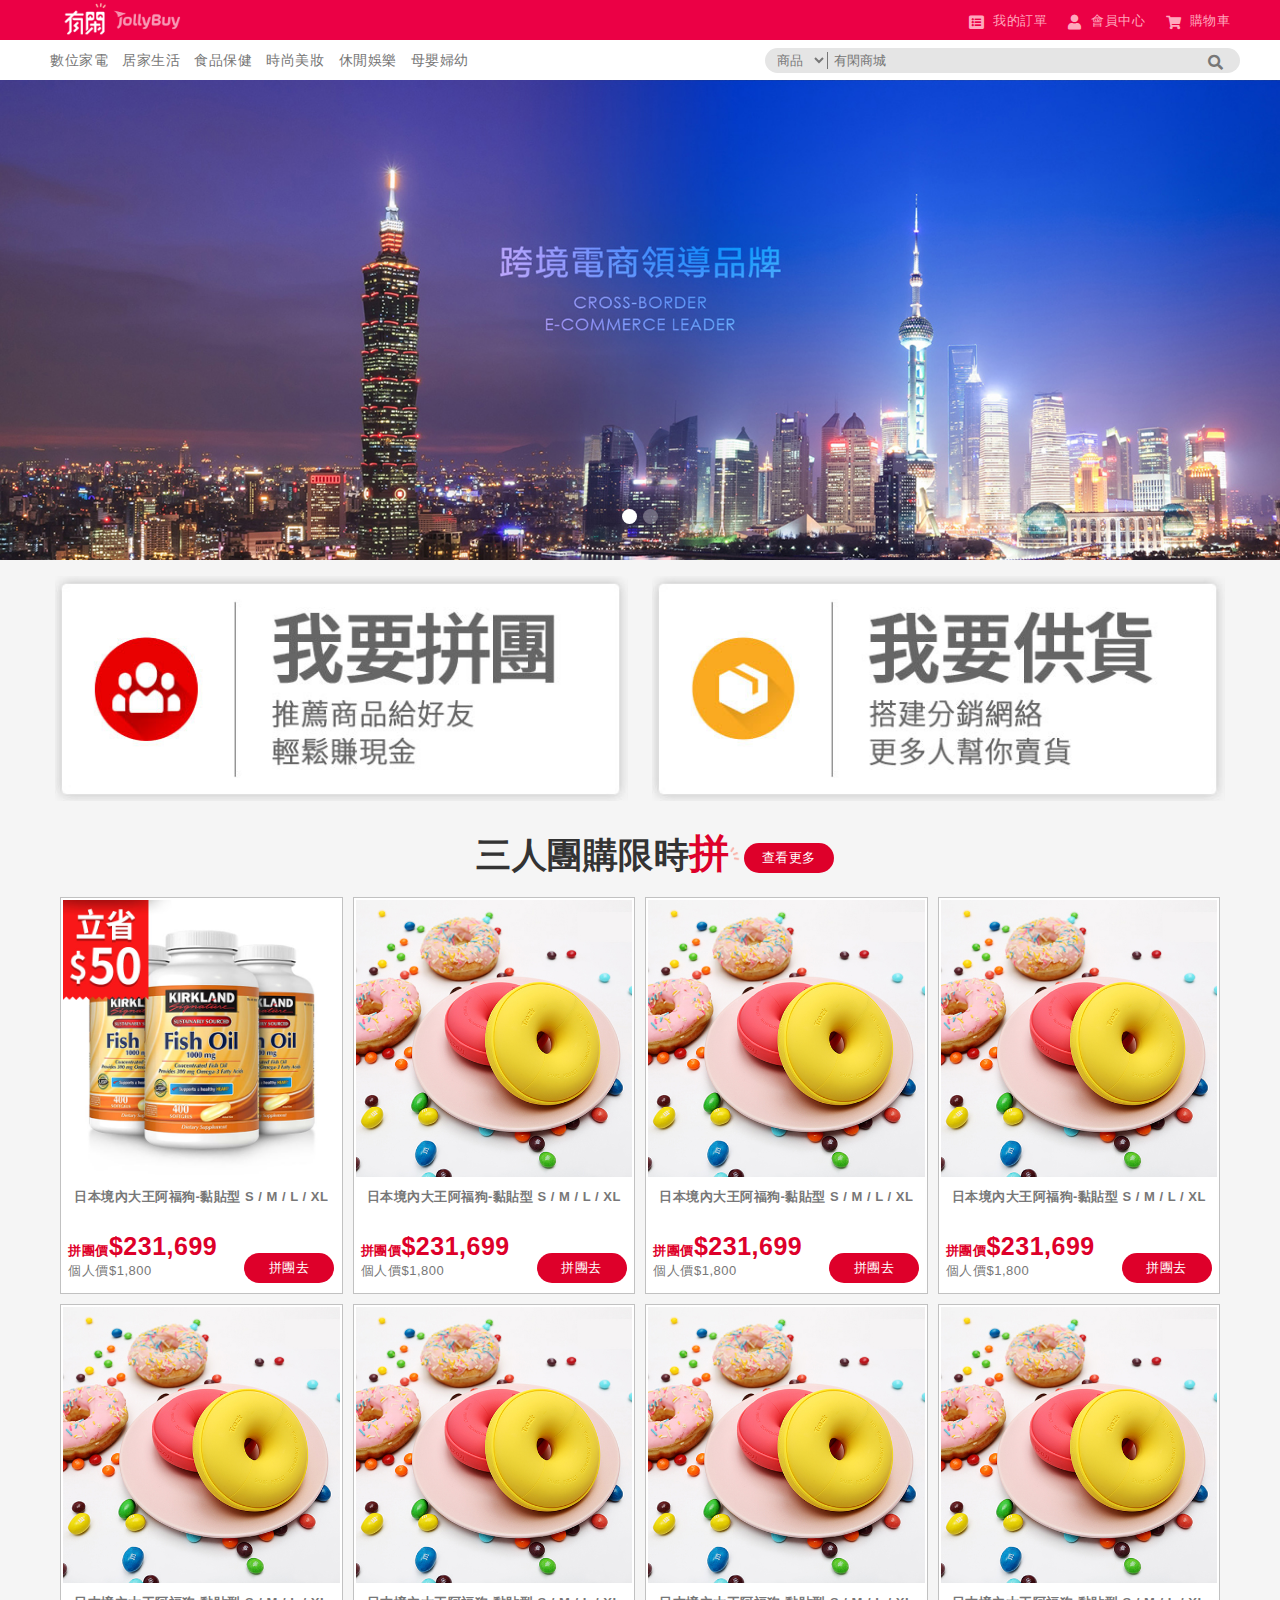
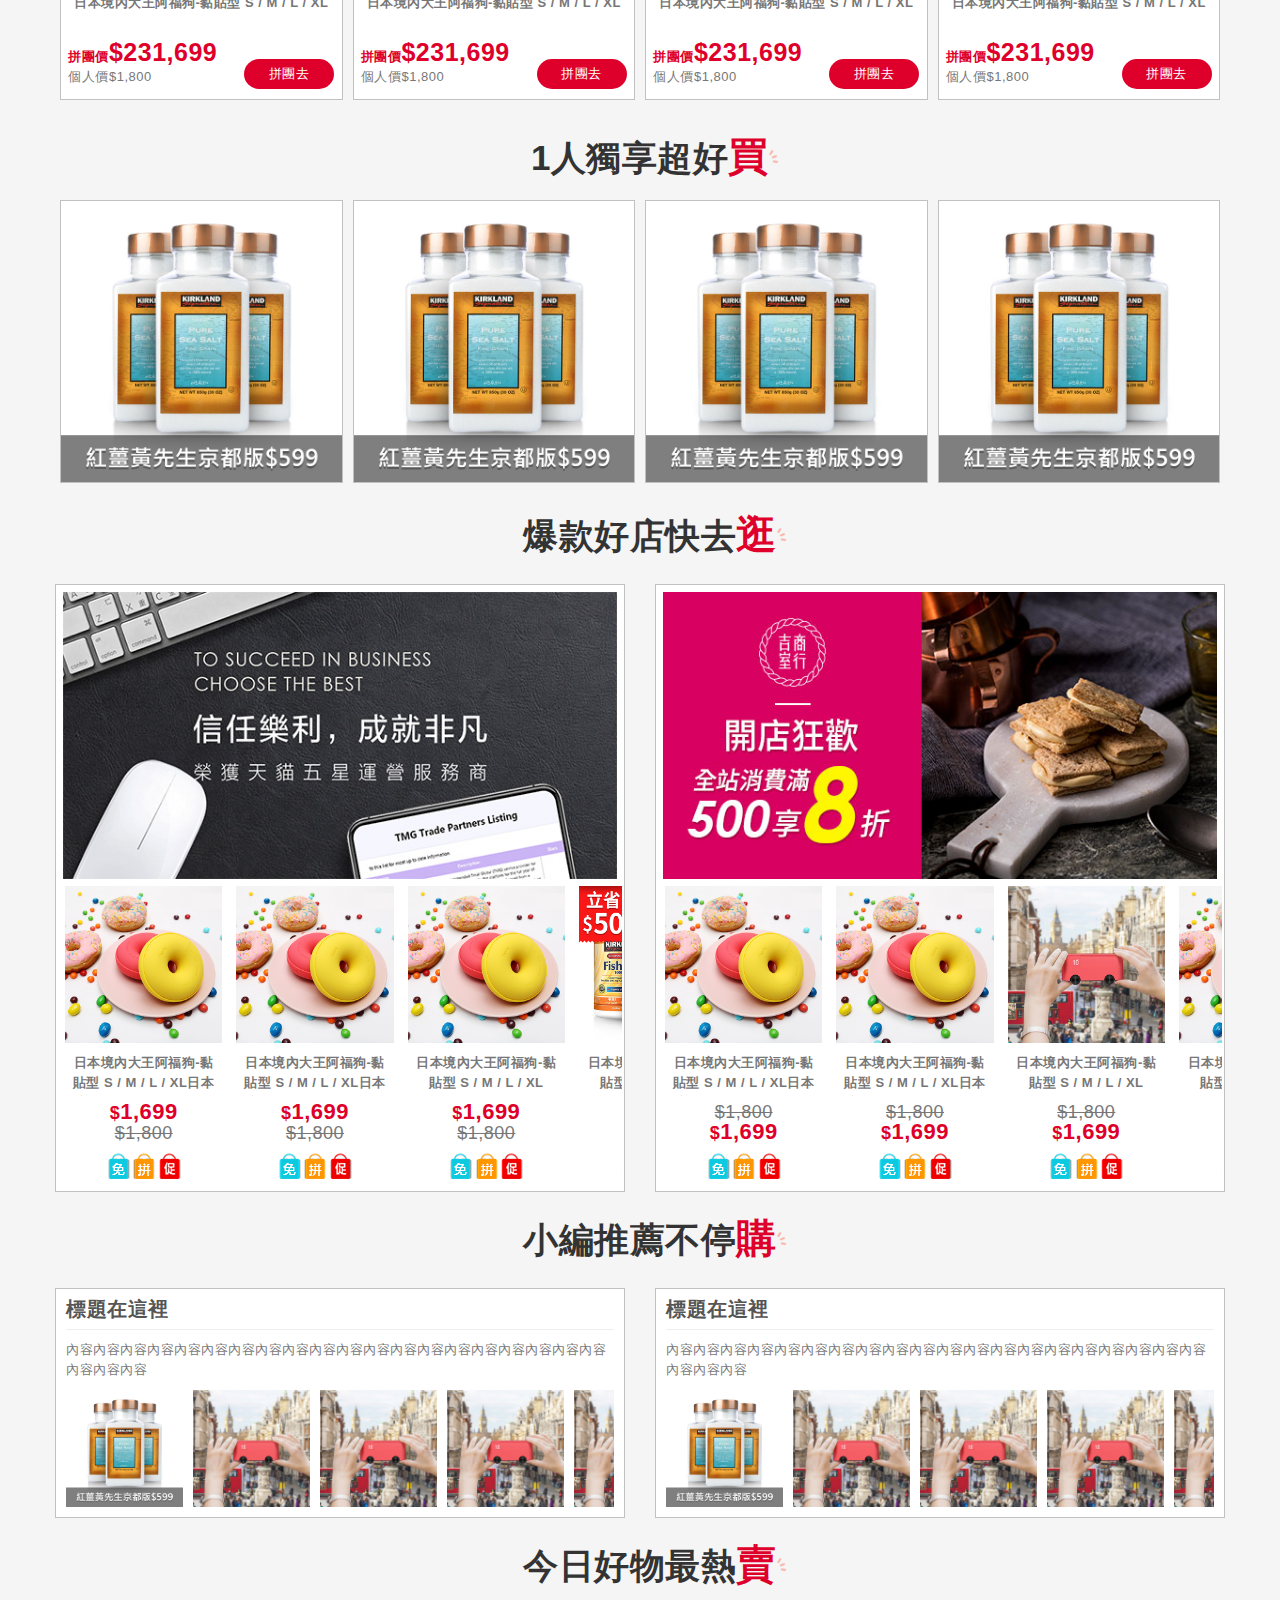
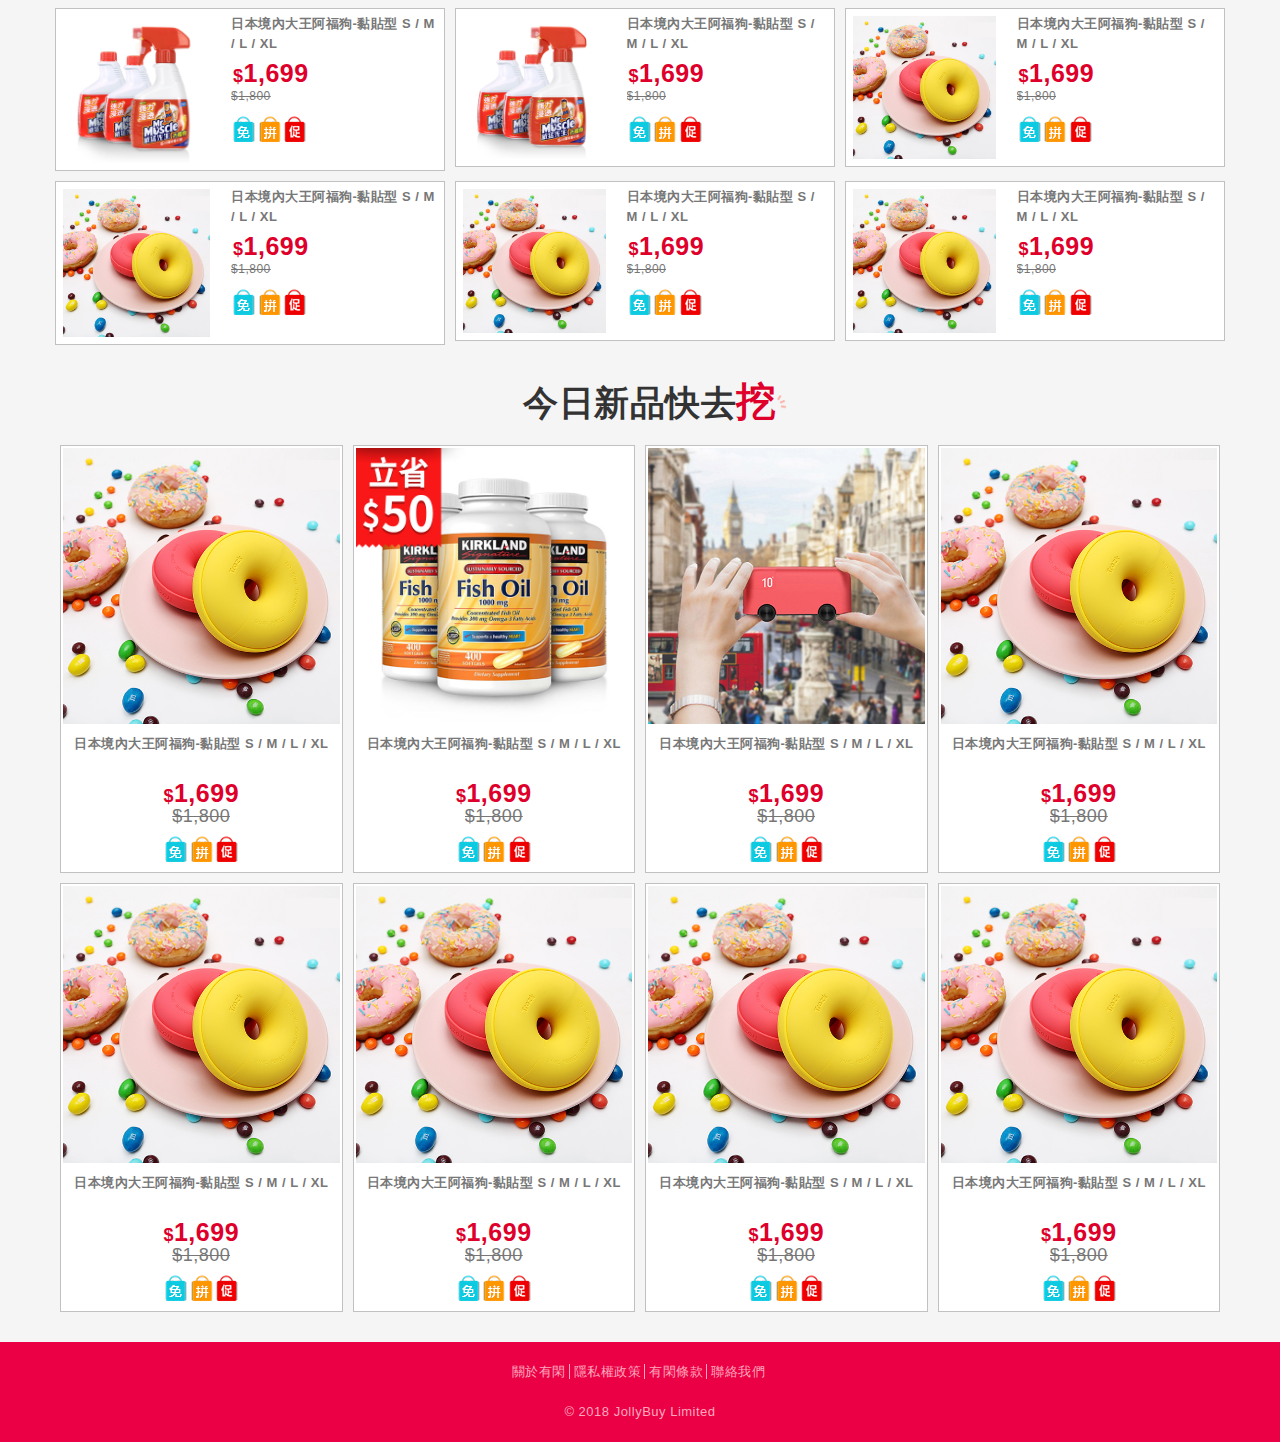
==== index.html @ 6c1c6d5a "#76698 有閑首頁_版頭改版 修改 nav及searchbar" ====
<!DOCTYPE html>
<html lang="en">
<head>
  <meta charset="UTF-8">
  <meta http-equiv="X-UA-Compatible" content="IE=edge, chrome=1">
  <meta name="viewport" content="width=device-width, initial-scale=1, user-scalable=0">
  <title>有閑</title>
  <link href="beango/css/bootstrap.min.css" rel="stylesheet" type="text/css">
  <link href="beango/css/owl.carousel.min.css" rel="stylesheet" type="text/css">
  <link href="beango/css/font-awesome.min.css" rel="stylesheet" type="text/css">
  <link href="beango/css/jquery.mCustomScrollbar.min.css" rel="stylesheet" tyle="text/css">
  <link href="beango/css/animate.css" rel="stylesheet" tyle="text/css">
  <link href="beango/css/icon.css" rel="stylesheet" type="text/css">
  <link href="beango/css/leisure.css?v=1" rel="stylesheet" type="text/css">  
  <script type="text/javascript" src="beango/js/jquery-2.1.4.min.js"></script>
</head>
<body>
  <div id="wrapper">
    <header>
      <div class="row content-with">
        <div id="menu" class="col">
          <i class="icon-list icon-m" id="navbarSideButton"></i>
          </div>
        <div class="col logo">
          <a href="#"><img src="beango/images/logo-mb-JB.png?v=1" alt="有閑"></a>
        </div>
        <div id="search" class="col">
          <a href="#"><i class="icon-search icon-m" aria-hidden="true"></i></a>
        </div>
        <div id="menu-list" class="col">
          <ul>
            <li class="shop"><a href="https://dev-admin.jollybuy.com/Member/Order"><i class="icon-listalt icon-s"></i>我的訂單</a></li>
            <li class="member"><a href="https://dev-www.jollybuy.com/Member/IndexNew"><i class="icon-user icon-s"></i>會員中心</a></li>
            <li class="cart"><a href="javascript:void(0);"><i class="icon-shoppingcart icon-s"></i>購物車</a></li>
          </ul>
        </div>
      </div>
      <div class="overlay"></div>
    </header>
    <!-- pc nav -->
    <div class="nav">
      <div class="content-with">
        <nav>
          <div id="scrollmenu" class="content">
            <a href="index.html?nav=01" data-nav="01">數位家電</a>
            <a href="index.html?nav=02" data-nav="02">居家生活</a>
            <a href="index.html?nav=03" data-nav="03">食品保健</a>
            <a href="index.html?nav=04" data-nav="04">時尚美妝</a>
            <a href="index.html?nav=05" data-nav="05">休閒娛樂</a>
            <a href="index.html?nav=06" data-nav="06">母嬰婦幼</a>
          </div>
        </nav>
        <div id="searchbar" class="search-form">
          <form class="" name="search" action="" method="post">
            <div class="wrap">
              <select name="type">
                <option value="product">商品</option>
                <option value="shop">店家</option>
              </select>
              <input type="text" name="k" autocomplete="off" placeholder="有閑商城">
              <button type="submit" class="search-button">
                <i class="icon-search icon-s"></i>
              </button>
            </div>
          </form>
        </div>
      </div>
    </div>
    <!--end of pc nav -->
    <!-- 電視牆 -->
    <div class="main-slideshow">
      <!-- 聚焦模式 -->
      <div class="owl-carousel owl-theme nav-style1 owl-loaded owl-drag" data-height="400">
        <div class="slide-item item-background" data-background="beango/images/banner-1600x600.jpg">
          <a href="https://15fun.jollybuy.com/">
            <div class="slide-img">
              <img src="beango/images/banner-1600x600.jpg" alt="跨境電商領導品牌">
            </div>
          </a>
        </div>
        <div class="slide-item item-background" data-background="beango/images/banner-1600x600.jpg">
          <a href="https://15fun.jollybuy.com/">
            <div class="slide-img"><img src="beango/images/banner-1600x600.jpg" alt="跨境電商領導品牌"></div>
          </a>
        </div>
      </div>
      <!--/ 聚焦模式 -->
      <!-- 全景模式 -->
      <!-- <div class="owl-carousel owl-theme nav-style1 owl-loaded owl-drag" data-height="400">
        <div class="slide-item item-background">
          <a href="javascript:(0)">
            <div class="slide-img">
              <img src="beango/images/banner-1600x600.jpg" alt="">
            </div>
          </a>
        </div>
        <div class="slide-item item-background">
          <a href="javascript:(0)">
            <div class="slide-img">
              <img src="beango/images/banner-1600x600.jpg" alt="">
            </div>
          </a>
        </div>
      </div> -->
      <!--/ 全景模式 -->
    </div>
    <!-- end of 電視牆 -->
    <div class="main-container content-with">
      <!-- 導購banner -->
      <div class="index-banner">
        <a class="link" href="javascript:void(0);"><img class="img-fluid" src="beango/images/btn-index-group.jpg" alt="我要導購閒錢一直賺"></a>
        <a class="link" href="javascript:void(0);"><img class="img-fluid" src="beango/images/btn-index-supplier.jpg" alt="我要導購閒錢一直賺"></a>
      </div>
      <!--<div class="row">
        <div class="col-6 col-sm-6"><a href="javascript:void(0);"><img class="img-fluid" src="beango/images/img01.png" alt="我要導購閒錢一直賺"></a></div>
        <div class="col-6 col-sm-6"><a href="javascript:void(0);"><img class="img-fluid" src="beango/images/img01.png" alt="我要導購閒錢一直賺"></a></div>
      </div>-->
      <!-- end of 導購banner -->      
      <!-- 三人團購限時 --> 
      <div class="promo-section promo-shopping-guide">
        <div class="header">
          <div class="sub-title">
            <span>三人團購限時<span class="action-word">拼</span><span class="action-icon"></span></span>
          </div>
          <a class="btn-group-buy" href="javascript:void();">查看更多</a>
        </div>
        <div class="bodyer">
          <div class="product-defult grid">
            <div class="row pro-grid-style01">
              <div class="item col-sm-6 col-md-4 col-lg-3">
                <div class="cont">
                  <div class="photo">
                    <a href="https://herbuy.jollybuy.com/Goods/Detail/20171222155633248">
                      <img class="img-fluid" src="beango/images/pro04-600x600.jpg" alt="">
                    </a>
                  </div>
                  <div class="info">
                    <div class="desc"><a href="https://herbuy.jollybuy.com/Goods/Detail/20171222155633248">日本境內大王阿福狗-黏貼型 S / M / L / XL</a></div>
                    <div class="price-group">
                      <div class="sale-price"><span class="txt">拼團價</span><span>$231,699</span></div>
                      <div class="fixed-price"><span>個人價</span>$1,800</div>                    
                    </div>
                    <a class="btn-group-buy" href="javascript:void();">拼團去</a>
                  </div>
                </div>
              </div>
              <div class="item col-sm-6 col-md-4 col-lg-3">
                <div class="cont">
                  <div class="photo">
                    <a href="https://herbuy.jollybuy.com/Goods/Detail/20171222155633248">
                      <img class="img-fluid" src="beango/images/pro02.jpg" alt="">
                    </a>
                  </div>
                  <div class="info">
                    <div class="desc"><a href="https://herbuy.jollybuy.com/Goods/Detail/20171222155633248">日本境內大王阿福狗-黏貼型 S / M / L / XL</a></div>
                    <div class="price-group">
                        <div class="sale-price"><span class="txt">拼團價</span><span>$231,699</span></div>
                        <div class="fixed-price"><span>個人價</span>$1,800</div>                    
                      </div>
                    <a class="btn-group-buy" href="javascript:void();">拼團去</a>
                  </div>
                </div>
              </div>
              <div class="item col-sm-6 col-md-4 col-lg-3">
                <div class="cont">
                  <div class="photo">
                    <a href="https://herbuy.jollybuy.com/Goods/Detail/20171222155633248">
                      <img class="img-fluid" src="beango/images/pro02.jpg" alt="">
                    </a>
                  </div>
                  <div class="info">
                    <div class="desc"><a href="https://herbuy.jollybuy.com/Goods/Detail/20171222155633248">日本境內大王阿福狗-黏貼型 S / M / L / XL</a></div>
                    <div class="price-group">
                        <div class="sale-price"><span class="txt">拼團價</span><span>$231,699</span></div>
                        <div class="fixed-price"><span>個人價</span>$1,800</div>                    
                      </div>
                    <a class="btn-group-buy" href="javascript:void();">拼團去</a>
                  </div>
                </div>
              </div>
              <div class="item col-sm-6 col-md-4 col-lg-3">
                <div class="cont">
                  <div class="photo">
                    <a href="https://herbuy.jollybuy.com/Goods/Detail/20171222155633248">
                      <img class="img-fluid" src="beango/images/pro02.jpg" alt="">
                    </a>
                  </div>
                  <div class="info">
                    <div class="desc"><a href="https://herbuy.jollybuy.com/Goods/Detail/20171222155633248">日本境內大王阿福狗-黏貼型 S / M / L / XL</a></div>
                    <div class="price-group">
                        <div class="sale-price"><span class="txt">拼團價</span><span>$231,699</span></div>
                        <div class="fixed-price"><span>個人價</span>$1,800</div>                    
                      </div>
                    <a class="btn-group-buy" href="javascript:void();">拼團去</a>
                  </div>
                </div>
              </div>
              <div class="item col-sm-6 col-md-4 col-lg-3">
                <div class="cont">
                  <div class="photo">
                    <a href="https://herbuy.jollybuy.com/Goods/Detail/20171222155633248">
                      <img class="img-fluid" src="beango/images/pro02.jpg" alt="">
                    </a>
                  </div>
                  <div class="info">
                    <div class="desc"><a href="https://herbuy.jollybuy.com/Goods/Detail/20171222155633248">日本境內大王阿福狗-黏貼型 S / M / L / XL</a></div>
                    <div class="price-group">
                        <div class="sale-price"><span class="txt">拼團價</span><span>$231,699</span></div>
                        <div class="fixed-price"><span>個人價</span>$1,800</div>                    
                      </div>
                    <a class="btn-group-buy" href="javascript:void();">拼團去</a>
                  </div>
                </div>
              </div>
              <div class="item col-sm-6 col-md-4 col-lg-3">
                <div class="cont">
                  <div class="photo">
                    <a href="https://herbuy.jollybuy.com/Goods/Detail/20171222155633248">
                      <img class="img-fluid" src="beango/images/pro02.jpg" alt="">
                    </a>
                  </div>
                  <div class="info">
                    <div class="desc"><a href="https://herbuy.jollybuy.com/Goods/Detail/20171222155633248">日本境內大王阿福狗-黏貼型 S / M / L / XL</a></div>
                    <div class="price-group">
                        <div class="sale-price"><span class="txt">拼團價</span><span>$231,699</span></div>
                        <div class="fixed-price"><span>個人價</span>$1,800</div>                    
                      </div>
                    <a class="btn-group-buy" href="javascript:void();">拼團去</a>
                  </div>
                </div>
              </div>
              <div class="item col-sm-6 col-md-4 col-lg-3">
                <div class="cont">
                  <div class="photo">
                    <a href="https://herbuy.jollybuy.com/Goods/Detail/20171222155633248">
                      <img class="img-fluid" src="beango/images/pro02.jpg" alt="">
                    </a>
                  </div>
                  <div class="info">
                    <div class="desc"><a href="https://herbuy.jollybuy.com/Goods/Detail/20171222155633248">日本境內大王阿福狗-黏貼型 S / M / L / XL</a></div>
                    <div class="price-group">
                        <div class="sale-price"><span class="txt">拼團價</span><span>$231,699</span></div>
                        <div class="fixed-price"><span>個人價</span>$1,800</div>                    
                      </div>
                    <a class="btn-group-buy" href="javascript:void();">拼團去</a>
                  </div>
                </div>
              </div>
              <div class="item col-sm-6 col-md-4 col-lg-3">
                <div class="cont">
                  <div class="photo">
                    <a href="https://herbuy.jollybuy.com/Goods/Detail/20171222155633248">
                      <img class="img-fluid" src="beango/images/pro02.jpg" alt="">
                    </a>
                  </div>
                  <div class="info">
                    <div class="desc"><a href="https://herbuy.jollybuy.com/Goods/Detail/20171222155633248">日本境內大王阿福狗-黏貼型 S / M / L / XL</a></div>
                    <div class="price-group">
                        <div class="sale-price"><span class="txt">拼團價</span><span>$231,699</span></div>
                        <div class="fixed-price"><span>個人價</span>$1,800</div>                    
                      </div>
                    <a class="btn-group-buy" href="javascript:void();">拼團去</a>
                  </div>
                </div>
              </div>
            </div>
          </div>
        </div>
      </div>
      <!-- end of 三人團購限時 -->
      <!-- 1人獨享超好 -->
      <div class="promo-limited-time promo-section">
        <div class="header">
          <div class="sub-title">
            <span>1人獨享超好<span class="action-word">買</span><span class="action-icon"></span></span>
          </div>
          <!--<div id="countdown" class="timer" data-distance="5000000"></div>-->
        </div>
        <div class="bodyer">
          <div class="row">
            <div class="item col-6 col-md-3 col-lg-3">
              <div class="cont">
                <a href="javascript:void(0);"><img src="beango/images/pro06-600x600.jpg" alt="信任樂利成就非凡"></a>
              </div>
            </div>
            <div class="item col-6 col-md-3 col-lg-3">
              <div class="cont">
                <a href="javascript:void(0);"><img src="beango/images/pro06-600x600.jpg" alt="信任樂利成就非凡"></a>
              </div>
            </div>
            <div class="item col-6 col-md-3 col-lg-3">
              <div class="cont">
                <a href="javascript:void(0);"><img src="beango/images/pro06-600x600.jpg" alt="信任樂利成就非凡"></a>
              </div>
            </div>
            <div class="item col-6 col-md-3 col-lg-3">
              <div class="cont">
                <a href="javascript:void(0);"><img src="beango/images/pro06-600x600.jpg" alt="信任樂利成就非凡"></a>
              </div>
            </div>
          </div>
        </div>
      </div>
      <!-- end of 1人獨享超好 -->      
      <!-- 爆款好店快去逛 -->
      <div class="promo-good-shop row">
        <div class="header">
          <div class="sub-title">
            <span class="">爆款好店快去<span class="action-word">逛</span><span class="action-icon"></span></span>
          </div>
        </div>
        <div class="promo-section col-lg-6 section1">
          <div class="bodyer">
            <img class="ad img-fluid" src="beango/images/banner01.jpg" alt="">
            <div class="owl-carousel owl-theme slider-item5 product-defult grid">
              <div class="item">
                  <div class="cont">
                    <div class="photo">
                      <a href="https://herbuy.jollybuy.com/Goods/Detail/20171222155633248">
                        <img class="img-fluid" src="beango/images/pro02.jpg" alt="">
                      </a>
                    </div>
                    <div class="info">
                      <div class="desc"><a href="https://herbuy.jollybuy.com/Goods/Detail/20171222155633248">日本境內大王阿福狗-黏貼型 S / M / L / XL日本境內大王阿福狗-黏貼型 S / M / L / XL</a></div>
                      <div class="price-group">                      
                        <div class="sale-price">$<span>1,699</span></div>
                        <div class="fixed-price">$1,800</div>
                      </div>
                      <div class="promo-icon">
                        <img src="beango/images/icon/promo/icon-product-express.png" alt="">
                        <img src="beango/images/icon/promo/icon-product-group.png" alt="">
                        <img src="beango/images/icon/promo/icon-product-promotions.png" alt="">
                      </div>
                    </div>
                  </div>
              </div>
              <div class="item">
                <div class="cont">
                  <div class="photo">
                    <a href="https://herbuy.jollybuy.com/Goods/Detail/20171222155633248">
                      <img class="img-fluid" src="beango/images/pro02.jpg" alt="">
                    </a>
                  </div>
                  <div class="info">
                    <div class="desc"><a href="https://herbuy.jollybuy.com/Goods/Detail/20171222155633248">日本境內大王阿福狗-黏貼型 S / M / L / XL日本境內大王阿福狗-黏貼型 S / M / L / XL</a></div>
                    <div class="price-group">                      
                      <div class="sale-price">$<span>1,699</span></div>
                      <div class="fixed-price">$1,800</div>
                    </div>
                    <div class="promo-icon">
                      <img src="beango/images/icon/promo/icon-product-express.png" alt="">
                      <img src="beango/images/icon/promo/icon-product-group.png" alt="">
                      <img src="beango/images/icon/promo/icon-product-promotions.png" alt="">
                    </div>
                  </div>
                </div>
              </div>
              <div class="item">
                <div class="cont">
                  <div class="photo">
                    <a href="https://herbuy.jollybuy.com/Goods/Detail/20171222155633248">
                      <img class="img-fluid" src="beango/images/pro02.jpg" alt="">
                    </a>
                  </div>
                  <div class="info">
                    <div class="desc"><a href="https://herbuy.jollybuy.com/Goods/Detail/20171222155633248">日本境內大王阿福狗-黏貼型 S / M / L / XL</a></div>
                    <div class="price-group">
                      <div class="sale-price">$<span>1,699</span></div>
                      <div class="fixed-price">$1,800</div>
                    </div>
                    <div class="promo-icon">
                      <img src="beango/images/icon/promo/icon-product-express.png" alt="">
                      <img src="beango/images/icon/promo/icon-product-group.png" alt="">
                      <img src="beango/images/icon/promo/icon-product-promotions.png" alt="">
                    </div>
                  </div>
                </div>
              </div>
              <div class="item">
                <div class="cont">
                  <div class="photo">
                    <a href="https://herbuy.jollybuy.com/Goods/Detail/20171222155633248">
                      <img class="img-fluid" src="beango/images/pro04-600x600.jpg" alt="">
                    </a>
                  </div>
                  <div class="info">
                    <div class="desc"><a href="https://herbuy.jollybuy.com/Goods/Detail/20171222155633248">日本境內大王阿福狗-黏貼型 S / M / L / XL</a></div>
                    <div class="price-group">
                      <div class="sale-price">$<span>1,699</span></div>
                      <div class="fixed-price">$1,800</div>
                    </div>
                    <div class="promo-icon">
                      <img src="beango/images/icon/promo/icon-product-express.png" alt="">
                      <img src="beango/images/icon/promo/icon-product-group.png" alt="">
                      <img src="beango/images/icon/promo/icon-product-promotions.png" alt="">
                    </div>
                  </div>
                </div>
              </div>
              <div class="item">
                <div class="cont">
                  <div class="photo">
                    <a href="https://herbuy.jollybuy.com/Goods/Detail/20171222155633248">
                      <img class="img-fluid" src="beango/images/pro04-600x600.jpg" alt="">
                    </a>
                  </div>
                  <div class="info">
                    <div class="desc"><a href="https://herbuy.jollybuy.com/Goods/Detail/20171222155633248">日本境內大王阿福狗-黏貼型 S / M / L / XL</a></div>
                    <div class="price-group">
                      <div class="sale-price">$<span>1,699</span></div>
                      <div class="fixed-price">$1,800</div>
                    </div>
                    <div class="promo-icon">
                      <img src="beango/images/icon/promo/icon-product-express.png" alt="">
                      <img src="beango/images/icon/promo/icon-product-group.png" alt="">
                      <img src="beango/images/icon/promo/icon-product-promotions.png" alt="">
                    </div>
                  </div>
                </div>
              </div>
              <div class="item see-more">
                <div class="arrow">
                  <a href="#"><span>查看更多</span>SEE MORE</a>
                </div>                
              </div>
            </div>
          </div>
        </div>
        <div class="promo-section col-lg-6 section2">
          <div class="bodyer">
            <img class="ad img-fluid" src="beango/images/banner-589x297-01.jpg" alt="">
            <div class="owl-carousel owl-theme slider-item5 product-defult grid">
              <div class="item">
                <div class="cont">
                  <div class="photo">
                    <a href="https://herbuy.jollybuy.com/Goods/Detail/20171222155633248">
                      <img class="img-fluid" src="beango/images/pro02.jpg" alt="">
                    </a>
                  </div>
                  <div class="info">
                    <div class="desc"><a href="https://herbuy.jollybuy.com/Goods/Detail/20171222155633248">日本境內大王阿福狗-黏貼型 S / M / L / XL日本境內大王阿福狗-黏貼型 S / M / L / XL</a></div>
                    <div class="price-group">
                      <div class="fixed-price">$1,800</div>
                      <div class="sale-price">$<span>1,699</span></div>
                    </div>
                    <div class="promo-icon">
                      <img src="beango/images/icon/promo/icon-product-express.png" alt="">
                      <img src="beango/images/icon/promo/icon-product-group.png" alt="">
                      <img src="beango/images/icon/promo/icon-product-promotions.png" alt="">
                    </div>
                  </div>
                </div>
              </div>
              <div class="item">
                <div class="cont">
                  <div class="photo">
                    <a href="https://herbuy.jollybuy.com/Goods/Detail/20171222155633248">
                      <img class="img-fluid" src="beango/images/pro02.jpg" alt="">
                    </a>
                  </div>
                  <div class="info">
                    <div class="desc"><a href="https://herbuy.jollybuy.com/Goods/Detail/20171222155633248">日本境內大王阿福狗-黏貼型 S / M / L / XL日本境內大王阿福狗-黏貼型 S / M / L / XL</a></div>
                    <div class="price-group">
                      <div class="fixed-price">$1,800</div>
                      <div class="sale-price">$<span>1,699</span></div>
                    </div>
                    <div class="promo-icon">
                      <img src="beango/images/icon/promo/icon-product-express.png" alt="">
                      <img src="beango/images/icon/promo/icon-product-group.png" alt="">
                      <img src="beango/images/icon/promo/icon-product-promotions.png" alt="">
                    </div>
                  </div>
                </div>
              </div>
              <div class="item">
                <div class="cont">
                  <div class="photo">
                    <a href="https://herbuy.jollybuy.com/Goods/Detail/20171222155633248">
                      <img class="img-fluid" src="beango/images/pro03.jpg" alt="">
                    </a>
                  </div>
                  <div class="info">
                    <div class="desc"><a href="https://herbuy.jollybuy.com/Goods/Detail/20171222155633248">日本境內大王阿福狗-黏貼型 S / M / L / XL</a></div>
                    <div class="price-group">
                      <div class="fixed-price">$1,800</div>
                      <div class="sale-price">$<span>1,699</span></div>
                    </div>
                    <div class="promo-icon">
                      <img src="beango/images/icon/promo/icon-product-express.png" alt="">
                      <img src="beango/images/icon/promo/icon-product-group.png" alt="">
                      <img src="beango/images/icon/promo/icon-product-promotions.png" alt="">
                    </div>
                  </div>
                </div>
              </div>
              <div class="item">
                <div class="cont">
                  <div class="photo">
                    <a href="https://herbuy.jollybuy.com/Goods/Detail/20171222155633248">
                      <img class="img-fluid" src="beango/images/pro02.jpg" alt="">
                    </a>
                  </div>
                  <div class="info">
                    <div class="desc"><a href="https://herbuy.jollybuy.com/Goods/Detail/20171222155633248">日本境內大王阿福狗-黏貼型 S / M / L / XL</a></div>
                    <div class="price-group">
                      <div class="fixed-price">$1,800</div>
                      <div class="sale-price">$<span>1,699</span></div>
                    </div>
                    <div class="promo-icon">
                      <img src="beango/images/icon/promo/icon-product-express.png" alt="">
                      <img src="beango/images/icon/promo/icon-product-group.png" alt="">
                      <img src="beango/images/icon/promo/icon-product-promotions.png" alt="">
                    </div>
                  </div>
                </div>
              </div>
              <div class="item">
                <div class="cont">
                  <div class="photo">
                    <a href="https://herbuy.jollybuy.com/Goods/Detail/20171222155633248">
                      <img class="img-fluid" src="beango/images/pro03.jpg" alt="">
                    </a>
                  </div>
                  <div class="info">
                    <div class="desc"><a href="https://herbuy.jollybuy.com/Goods/Detail/20171222155633248">日本境內大王阿福狗-黏貼型 S / M / L / XL</a></div>
                    <div class="price-group">
                      <div class="fixed-price">$1,800</div>
                      <div class="sale-price">$<span>1,699</span></div>
                    </div>
                    <div class="promo-icon">
                      <img src="beango/images/icon/promo/icon-product-express.png" alt="">
                      <img src="beango/images/icon/promo/icon-product-group.png" alt="">
                      <img src="beango/images/icon/promo/icon-product-promotions.png" alt="">
                    </div>
                  </div>
                </div>
              </div>
              <div class="item see-more">
                <div class="arrow">
                  <a href="#"><span>查看更多</span>SEE MORE</a>
                </div>                
              </div>
            </div>
          </div>
        </div>
      </div>
      <!-- end of 爆款好店快去逛 -->
      <!-- 小編推薦不停購 -->
      <div class="promo-recommend row">
        <div class="header">
          <div class="sub-title">
            <span>小編推薦不停<span class="action-word">購</span><span class="action-icon"></span></span>
          </div>
        </div>
        <div class="promo-section col-lg-6 section1">
          <div class="bodyer">
            <div class="headline">標題在這裡</div>
            <p>內容內容內容內容內容內容內容內容內容內容內容內容內容內容內容內容內容內容內容內容內容內容內容</p>
            <div class="owl-carousel owl-theme slider-item4">
              <div class="item"><a href="javascript:void(0);"><img src="beango/images/pro06-600x600.jpg" alt=""></a></div>
              <div class="item"><a href="javascript:void(0);"><img src="beango/images/pro03.jpg" alt=""></a></div>
              <div class="item"><a href="javascript:void(0);"><img src="beango/images/pro03.jpg" alt=""></a></div>
              <div class="item"><a href="javascript:void(0);"><img src="beango/images/pro03.jpg" alt=""></a></div>
              <div class="item"><a href="javascript:void(0);"><img src="beango/images/pro03.jpg" alt=""></a></div>
              <div class="item"><a href="javascript:void(0);"><img src="beango/images/pro05-600x600.jpg" alt=""></a></div>
            </div>
          </div>
        </div>
        <div class="promo-section col-lg-6 section2">
          <div class="bodyer">
            <div class="headline">標題在這裡</div>
            <p>內容內容內容內容內容內容內容內容內容內容內容內容內容內容內容內容內容內容內容內容內容內容內容</p>
            <div class="owl-carousel owl-theme slider-item4">
              <div class="item"><a href="javascript:void(0);"><img src="beango/images/pro06-600x600.jpg" alt=""></a></div>
              <div class="item"><a href="javascript:void(0);"><img src="beango/images/pro03.jpg" alt=""></a></div>
              <div class="item"><a href="javascript:void(0);"><img src="beango/images/pro03.jpg" alt=""></a></div>
              <div class="item"><a href="javascript:void(0);"><img src="beango/images/pro03.jpg" alt=""></a></div>
              <div class="item"><a href="javascript:void(0);"><img src="beango/images/pro03.jpg" alt=""></a></div>
              <div class="item"><a href="javascript:void(0);"><img src="beango/images/pro05-600x600.jpg" alt=""></a></div>
            </div>
          </div>
        </div>
      </div>
      <!-- end of 小編推薦不停購 -->
      <!-- 今日好物最熱賣 -->
      <div class="promo-hot promo-section">
        <div class="header">
          <div class="sub-title">
            <span>今日好物最熱<span class="action-word">賣</span><span class="action-icon"></span></span>
          </div>
        </div>
        <div class="bodyer product-defult product-list">
          <div class="row">
            <div class="item col-sm-4 col-lg-4">
              <div class="cont">
                <div class="photo">
                  <a href="https://herbuy.jollybuy.com/Goods/Detail/20171222155633248">
                    <img class="img-fluid" src="beango/images/pro05-600x600.jpg" alt="">
                  </a>
                </div>
                <div class="info">
                  <div class="desc"><a href="https://herbuy.jollybuy.com/Goods/Detail/20171222155633248">日本境內大王阿福狗-黏貼型 S / M / L / XL</a></div>
                  <div class="price-group">                  
                    <div class="sale-price">$<span>1,699</span></div>
                    <div class="fixed-price">$1,800</div>
                  </div>
                  <div class="promo-icon">
                    <img src="beango/images/icon/promo/icon-product-express.png" alt="">
                    <img src="beango/images/icon/promo/icon-product-group.png" alt="">
                    <img src="beango/images/icon/promo/icon-product-promotions.png" alt="">
                  </div>
                </div>
              </div>
            </div>            
            <div class="item col-sm-4 col-lg-4">
              <div class="cont">
                <div class="photo">
                  <a href="https://herbuy.jollybuy.com/Goods/Detail/20171222155633248">
                    <img class="img-fluid" src="beango/images/pro05-600x600.jpg" alt="">
                  </a>
                </div>
                <div class="info">
                  <div class="desc"><a href="https://herbuy.jollybuy.com/Goods/Detail/20171222155633248">日本境內大王阿福狗-黏貼型 S / M / L / XL</a></div>
                  <div class="price-group">                  
                    <div class="sale-price">$<span>1,699</span></div>
                    <div class="fixed-price">$1,800</div>
                  </div>
                  <div class="promo-icon">
                    <img src="beango/images/icon/promo/icon-product-express.png" alt="">
                    <img src="beango/images/icon/promo/icon-product-group.png" alt="">
                    <img src="beango/images/icon/promo/icon-product-promotions.png" alt="">
                  </div>
                </div>
              </div>
            </div>
            <div class="item col-sm-4 col-lg-4">
              <div class="cont">
                <div class="photo">
                  <a href="https://herbuy.jollybuy.com/Goods/Detail/20171222155633248">
                    <img class="img-fluid" src="beango/images/pro02.jpg" alt="">
                  </a>
                </div>
                <div class="info">
                  <div class="desc"><a href="https://herbuy.jollybuy.com/Goods/Detail/20171222155633248">日本境內大王阿福狗-黏貼型 S / M / L / XL</a></div>
                  <div class="price-group">                  
                    <div class="sale-price">$<span>1,699</span></div>
                    <div class="fixed-price">$1,800</div>
                  </div>
                  <div class="promo-icon">
                    <img src="beango/images/icon/promo/icon-product-express.png" alt="">
                    <img src="beango/images/icon/promo/icon-product-group.png" alt="">
                    <img src="beango/images/icon/promo/icon-product-promotions.png" alt="">
                  </div>
                </div>
              </div>
            </div>
          </div>
          <div class="row">
            <div class="item col-sm-4 col-lg-4">
              <div class="cont">
                <div class="photo">
                  <a href="https://herbuy.jollybuy.com/Goods/Detail/20171222155633248">
                    <img class="img-fluid" src="beango/images/pro02.jpg" alt="">
                  </a>
                </div>
                <div class="info">
                  <div class="desc"><a href="https://herbuy.jollybuy.com/Goods/Detail/20171222155633248">日本境內大王阿福狗-黏貼型 S / M / L / XL</a></div>
                  <div class="price-group">                  
                    <div class="sale-price">$<span>1,699</span></div>
                    <div class="fixed-price">$1,800</div>
                  </div>
                  <div class="promo-icon">
                    <img src="beango/images/icon/promo/icon-product-express.png" alt="">
                    <img src="beango/images/icon/promo/icon-product-group.png" alt="">
                    <img src="beango/images/icon/promo/icon-product-promotions.png" alt="">
                  </div>
                </div>
              </div>
            </div>            
            <div class="item col-sm-4 col-lg-4">
              <div class="cont">
                <div class="photo">
                  <a href="https://herbuy.jollybuy.com/Goods/Detail/20171222155633248">
                    <img class="img-fluid" src="beango/images/pro02.jpg" alt="">
                  </a>
                </div>
                <div class="info">
                  <div class="desc"><a href="https://herbuy.jollybuy.com/Goods/Detail/20171222155633248">日本境內大王阿福狗-黏貼型 S / M / L / XL</a></div>
                  <div class="price-group">                  
                    <div class="sale-price">$<span>1,699</span></div>
                    <div class="fixed-price">$1,800</div>
                  </div>
                  <div class="promo-icon">
                    <img src="beango/images/icon/promo/icon-product-express.png" alt="">
                    <img src="beango/images/icon/promo/icon-product-group.png" alt="">
                    <img src="beango/images/icon/promo/icon-product-promotions.png" alt="">
                  </div>
                </div>
              </div>
            </div>
            <div class="item col-sm-4 col-lg-4">
              <div class="cont">
                <div class="photo">
                  <a href="https://herbuy.jollybuy.com/Goods/Detail/20171222155633248">
                    <img class="img-fluid" src="beango/images/pro02.jpg" alt="">
                  </a>
                </div>
                <div class="info">
                  <div class="desc"><a href="https://herbuy.jollybuy.com/Goods/Detail/20171222155633248">日本境內大王阿福狗-黏貼型 S / M / L / XL</a></div>
                  <div class="price-group">                  
                    <div class="sale-price">$<span>1,699</span></div>
                    <div class="fixed-price">$1,800</div>
                  </div>
                  <div class="promo-icon">
                    <img src="beango/images/icon/promo/icon-product-express.png" alt="">
                    <img src="beango/images/icon/promo/icon-product-group.png" alt="">
                    <img src="beango/images/icon/promo/icon-product-promotions.png" alt="">
                  </div>
                </div>
              </div>
            </div>
          </div>
        </div>
      </div>
      <!-- end of 今日好物最熱賣 -->
      <!-- 今日新品快去挖 -->
      <div class="promo-discover promo-section">
        <div class="header">
          <div class="sub-title">
            <span>今日新品快去<span class="action-word">挖</span><span class="action-icon"></span></span>
          </div>
        </div>
        <div class="bodyer">
          <div class="product-defult grid">
            <div class="row pro-grid-style01">
              <div class="item col-6 col-lg-3">
                <div class="cont">
                  <div class="photo">
                    <a href="https://herbuy.jollybuy.com/Goods/Detail/20171222155633248">
                      <img class="img-fluid" src="beango/images/pro02.jpg" alt="">
                    </a>
                  </div>
                  <div class="info">
                    <div class="desc"><a href="https://herbuy.jollybuy.com/Goods/Detail/20171222155633248">日本境內大王阿福狗-黏貼型 S / M / L / XL</a></div>
                    <div class="price-group">
                      <div class="sale-price">$<span>1,699</span></div>
                      <div class="fixed-price">$1,800</div>                      
                    </div>
                    <div class="promo-icon">
                      <img src="beango/images/icon/promo/icon-product-express.png" alt="">
                      <img src="beango/images/icon/promo/icon-product-group.png" alt="">
                      <img src="beango/images/icon/promo/icon-product-promotions.png" alt="">
                    </div>
                  </div>
                </div>
              </div>
              <div class="item col-6 col-lg-3">
                <div class="cont">
                  <div class="photo">
                    <a href="https://herbuy.jollybuy.com/Goods/Detail/20171222155633248">
                      <img class="img-fluid" src="beango/images/pro04-600x600.jpg" alt="">
                    </a>
                  </div>
                  <div class="info">
                    <div class="desc"><a href="https://herbuy.jollybuy.com/Goods/Detail/20171222155633248">日本境內大王阿福狗-黏貼型 S / M / L / XL</a></div>
                    <div class="price-group">
                      <div class="sale-price">$<span>1,699</span></div>
                      <div class="fixed-price">$1,800</div>
                    </div>
                    <div class="promo-icon">
                      <img src="beango/images/icon/promo/icon-product-express.png" alt="">
                      <img src="beango/images/icon/promo/icon-product-group.png" alt="">
                      <img src="beango/images/icon/promo/icon-product-promotions.png" alt="">
                    </div>
                  </div>
                </div>
              </div>
              <div class="item col-6 col-lg-3">
                <div class="cont">
                  <div class="photo">
                    <a href="https://herbuy.jollybuy.com/Goods/Detail/20171222155633248">
                      <img class="img-fluid" src="beango/images/pro03.jpg" alt="">
                    </a>
                  </div>
                  <div class="info">
                    <div class="desc"><a href="https://herbuy.jollybuy.com/Goods/Detail/20171222155633248">日本境內大王阿福狗-黏貼型 S / M / L / XL</a></div>
                    <div class="price-group">
                      <div class="sale-price">$<span>1,699</span></div>
                      <div class="fixed-price">$1,800</div>
                    </div>
                    <div class="promo-icon">
                      <img src="beango/images/icon/promo/icon-product-express.png" alt="">
                      <img src="beango/images/icon/promo/icon-product-group.png" alt="">
                      <img src="beango/images/icon/promo/icon-product-promotions.png" alt="">
                    </div>
                  </div>
                </div>
              </div>
              <div class="item col-6 col-lg-3">
                <div class="cont">
                  <div class="photo">
                    <a href="https://herbuy.jollybuy.com/Goods/Detail/20171222155633248">
                      <img class="img-fluid" src="beango/images/pro02.jpg" alt="">
                    </a>
                  </div>
                  <div class="info">
                    <div class="desc"><a href="https://herbuy.jollybuy.com/Goods/Detail/20171222155633248">日本境內大王阿福狗-黏貼型 S / M / L / XL</a></div>
                    <div class="price-group">
                      <div class="sale-price">$<span>1,699</span></div>
                      <div class="fixed-price">$1,800</div>
                    </div>
                    <div class="promo-icon">
                      <img src="beango/images/icon/promo/icon-product-express.png" alt="">
                      <img src="beango/images/icon/promo/icon-product-group.png" alt="">
                      <img src="beango/images/icon/promo/icon-product-promotions.png" alt="">
                    </div>
                  </div>
                </div>
              </div>
              <div class="item col-6 col-lg-3">
                <div class="cont">
                  <div class="photo">
                    <a href="https://herbuy.jollybuy.com/Goods/Detail/20171222155633248">
                      <img class="img-fluid" src="beango/images/pro02.jpg" alt="">
                    </a>
                  </div>
                  <div class="info">
                    <div class="desc"><a href="https://herbuy.jollybuy.com/Goods/Detail/20171222155633248">日本境內大王阿福狗-黏貼型 S / M / L / XL</a></div>
                    <div class="price-group">
                      <div class="sale-price">$<span>1,699</span></div>
                      <div class="fixed-price">$1,800</div>
                    </div>
                    <div class="promo-icon">
                      <img src="beango/images/icon/promo/icon-product-express.png" alt="">
                      <img src="beango/images/icon/promo/icon-product-group.png" alt="">
                      <img src="beango/images/icon/promo/icon-product-promotions.png" alt="">
                    </div>
                  </div>
                </div>
              </div>
              <div class="item col-6 col-lg-3">
                <div class="cont">
                  <div class="photo">
                    <a href="https://herbuy.jollybuy.com/Goods/Detail/20171222155633248">
                      <img class="img-fluid" src="beango/images/pro02.jpg" alt="">
                    </a>
                  </div>
                  <div class="info">
                    <div class="desc"><a href="https://herbuy.jollybuy.com/Goods/Detail/20171222155633248">日本境內大王阿福狗-黏貼型 S / M / L / XL</a></div>
                    <div class="price-group">
                        <div class="sale-price">$<span>1,699</span></div>
                      <div class="fixed-price">$1,800</div>
                    </div>
                    <div class="promo-icon">
                      <img src="beango/images/icon/promo/icon-product-express.png" alt="">
                      <img src="beango/images/icon/promo/icon-product-group.png" alt="">
                      <img src="beango/images/icon/promo/icon-product-promotions.png" alt="">
                    </div>
                  </div>
                </div>
              </div>
              <div class="item col-6 col-lg-3">
                <div class="cont">
                  <div class="photo">
                    <a href="https://herbuy.jollybuy.com/Goods/Detail/20171222155633248">
                      <img class="img-fluid" src="beango/images/pro02.jpg" alt="">
                    </a>
                  </div>
                  <div class="info">
                    <div class="desc"><a href="https://herbuy.jollybuy.com/Goods/Detail/20171222155633248">日本境內大王阿福狗-黏貼型 S / M / L / XL</a></div>
                    <div class="price-group">
                      <div class="sale-price">$<span>1,699</span></div>
                      <div class="fixed-price">$1,800</div>
                    </div>
                    <div class="promo-icon">
                      <img src="beango/images/icon/promo/icon-product-express.png" alt="">
                      <img src="beango/images/icon/promo/icon-product-group.png" alt="">
                      <img src="beango/images/icon/promo/icon-product-promotions.png" alt="">
                    </div>
                  </div>
                </div>
              </div>
              <div class="item col-6 col-lg-3">
                <div class="cont">
                  <div class="photo">
                    <a href="https://herbuy.jollybuy.com/Goods/Detail/20171222155633248">
                      <img class="img-fluid" src="beango/images/pro02.jpg" alt="">
                    </a>
                  </div>
                  <div class="info">
                    <div class="desc"><a href="https://herbuy.jollybuy.com/Goods/Detail/20171222155633248">日本境內大王阿福狗-黏貼型 S / M / L / XL</a></div>
                    <div class="price-group">
                      <div class="sale-price">$<span>1,699</span></div>
                      <div class="fixed-price">$1,800</div>
                    </div>
                    <div class="promo-icon">
                      <img src="beango/images/icon/promo/icon-product-express.png" alt="">
                      <img src="beango/images/icon/promo/icon-product-group.png" alt="">
                      <img src="beango/images/icon/promo/icon-product-promotions.png" alt="">
                    </div>
                  </div>
                </div>
              </div>
            </div>
          </div>
        </div>
      </div>
      <!-- end of 今日新品快去挖 -->
    </div>
    <!-- pc nav (for 張泉)-->
    <!-- <div class="nav">
      <div class="content-with">
        <nav>
          <div class="btn">
            <a href="javascript:void(0);">
              <img src="beango/images/icon/menu/btn.png" alt="女人節">
            </a>
          </div>
          <div id="scrollmenu" class="content">
            <a href="index.html?nav=01" data-nav="01">數位家電</a>
            <a href="index.html?nav=02" data-nav="02">居家生活</a>
            <a href="index.html?nav=02" data-nav="02">食品保健</a>
            <a href="index.html?nav=03" data-nav="03">時尚美妝</a>
            <a href="index.html?nav=04" data-nav="04">休閒娛樂</a>
            <a href="index.html?nav=04" data-nav="04">母嬰婦幼</a>
          </div>
        </nav>
        <div id="searchbar" class="search-form">
          <form class="" name="search" action="" method="post">
            <div class="wrap">
              <select name="type">
                <option value="product">商品</option>
                <option value="shop">店家</option>
              </select>
              <input type="text" name="k" autocomplete="off">
              <button type="submit" class="search-button">
                <i class="fa fa-search"></i>
              </button>
            </div>
          </form>
        </div>
      </div>
    </div> -->
    <!--end of pc nav (for 張泉) -->
    <footer>
      <div class="fixed-footer">
        <ul>
          <li class="goback"><a href="https://dev-www.jollybuy.com/Beango/IndexNew"><i class="icon-home icon-m"></i>回有閑</a></li>
          <li class="shop"><a href="https://dev-admin.jollybuy.com/Member/Order"><i class="icon-listalt icon-m"></i>我的訂單</a></li>
          <li class="member"><a href="https://dev-www.jollybuy.com/Member/IndexNew"><i class="icon-user icon-m"></i>會員中心</a></li>
          <li class="cart"><a href="javascript:void(0);"><i class="icon-shoppingcart icon-m"></i>購物車</a></li>
        </ul>
      </div>
      <div class="footer">
        <ul>
          <li><a href="http://dev-www.jollybuy.com/act/mb-about.html">關於有閑</a></li>
          <li><a href="http://dev-www.jollybuy.com/act/mb-privacy.html">隱私權政策</a></li>
          <li><a href="http://dev-www.jollybuy.com/act/mb-Terms.html">有閑條款</a></li>
          <li><a href="mailto:Jollybuy_cs@jollywiz.com">聯絡我們</a></li>
        </ul>
        <div class="copy-right">© 2018 JollyBuy Limited</div>
      </div>
    </footer>
    <a class="back-to-top" href="javascript:void(0);"></a>
  </div>

<!-- /#wrapper -->
<!-- left slider content -->
  <div id="navbarSide" class="navbar-side">
    <span class="close"><i class="icon-times icon-m" aria-hidden="true"></i></span>
    <div><a href="javascript:void(0);">全站分類</a></div>
    <div>
      <ul>
        <li><a class="digital" href="category.html"><i class="icon-laptop icon-m"></i>數位</a></li>
        <li><a class="food" href="category.html"><i class="icon-utensils icon-m"></i>食品</a></li>
        <li><a class="home" href="category.html"><i class="icon-couch icon-m"></i>居家</a></li>
        <li><a class="fashion" href="category.html"><i class="icon-shoppingpurse icon-m"></i>時尚</a></li>
        <li><a class="casual" href="category.html"><i class="icon-bicycle icon-l"></i>休閒</a></li>
        <li><a class="mom" href="category.html"><i class="icon-babycarriage icon-m"></i>母嬰</a></li>
      </ul>
    </div>
    <div><a href="http://dev-www.jollybuy.com/act/mb-about.html">關於有閑</a></div>
    <div><a href="http://dev-www.jollybuy.com/act/mb-Terms.html">有閑條款</a></div>
    <div><a href="http://dev-www.jollybuy.com/act/mb-privacy.html">隱私權政策</a></div>
    <div><a href="mailto:Jollybuy_cs@jollywiz.com">聯絡我們</a></div>
  </div>
<!--end of left slider content -->
  <script type="text/javascript" src="beango/js/bootstrap.min.js" ></script>
  <script type="text/javascript" src="beango/js/jquery.mCustomScrollbar.concat.min.js"></script>
  <script type="text/javascript" src="beango/js/owl.carousel.min.js"></script>
  <script type="text/javascript" src="beango/js/digit_countdown.js"></script>
  <script type="text/javascript" src="beango/js/leisure.js"></script>
  <!-- Global site tag (gtag.js) - Google Analytics -->
  <script async src="https://www.googletagmanager.com/gtag/js?id=UA-2205396-38"></script>
  <script>
    window.dataLayer = window.dataLayer || [];
    function gtag(){dataLayer.push(arguments);}
    gtag('js', new Date());
    gtag('config', 'UA-2205396-38');    
  </script>
</body>
</html>
---- beango/css/icon.css ----
@font-face {
  font-family: 'icon';
  src:  url('fonts/icon.eot?msptho');
  src:  url('fonts/icon.eot?msptho#iefix') format('embedded-opentype'),
    url('fonts/icon.ttf?msptho') format('truetype'),
    url('fonts/icon.woff?msptho') format('woff'),
    url('fonts/icon.svg?msptho#icon') format('svg');
  font-weight: normal;
  font-style: normal;
}

[class^="icon-"], [class*=" icon-"] {
  /* use !important to prevent issues with browser extensions that change fonts */
  font-family: 'icon' !important;
  speak: none;
  display: inline-block;
  font-style: normal;
  font-weight: normal;
  font-variant: normal;
  text-transform: none;
  text-rendering: auto;
  line-height: 1;

  /* Better Font Rendering =========== */
  -webkit-font-smoothing: antialiased;
  -moz-osx-font-smoothing: grayscale;
}

.icon-s {
  font-size: 15px; }

.icon-m {
  font-size: 20px; }

.icon-l {
  font-size: 25px; }

.icon-xl {
  font-size: 30px; }

.icon-2xl {
  font-size: 35px; }

.icon-3xl {
  font-size: 40px; }

.icon-fw {
  text-align: center;
  width: 15px; }


.icon-arrowleft:before {
  content: "\f053";
}
.icon-arrowright:before {
  content: "\f054";
}
.icon-bicycle:before {
  content: "\f206";
}
.icon-moneybag:before {
  content: "\e900";
}
.icon-puzzle:before {
  content: "\e901";
}
.icon-crib:before {
  content: "\e902";
}
.icon-babycarriage:before {
  content: "\e903";
}
.icon-soap:before {
  content: "\e904";
}
.icon-bottle:before {
  content: "\e905";
}
.icon-meat:before {
  content: "\e906";
}
.icon-rockinghorse:before {
  content: "\e907";
}
.icon-pregnant:before {
  content: "\e908";
}
.icon-pijama:before {
  content: "\e909";
}
.icon-megaphone:before {
  content: "\e90a";
}
.icon-light:before {
  content: "\e90b";
}
.icon-tissues:before {
  content: "\e90c";
}
.icon-perfume:before {
  content: "\e90d";
}
.icon-cabinet:before {
  content: "\e90e";
}
.icon-hardware:before {
  content: "\e90f";
}
.icon-cannedfood:before {
  content: "\e910";
}
.icon-jelly:before {
  content: "\e911";
}
.icon-dumpling:before {
  content: "\e912";
}
.icon-cake:before {
  content: "\e913";
}
.icon-popcorn:before {
  content: "\e914";
}
.icon-menshoe:before {
  content: "\e915";
}
.icon-menclothes:before {
  content: "\e916";
}
.icon-shoe:before {
  content: "\e917";
}
.icon-necklace:before {
  content: "\e918";
}
.icon-shoppingpurse:before {
  content: "\e919";
}
.icon-dress:before {
  content: "\e91a";
}
.icon-womenlipstick:before {
  content: "\e91b";
}
.icon-party:before {
  content: "\e91c";
}
.icon-alarm:before {
  content: "\e91d";
}
.icon-campingtent:before {
  content: "\e91e";
}
.icon-filledspeaker:before {
  content: "\e91f";
}
.icon-washingmachine:before {
  content: "\e920";
}
.icon-hairdryer:before {
  content: "\e921";
}
.icon-microwaveoven:before {
  content: "\e922";
}
.icon-rim:before {
  content: "\e923";
}
.icon-search:before {
  content: "\f002";
}
.icon-user:before {
  content: "\f007";
}
.icon-thlarge:before {
  content: "\f009";
}
.icon-times:before {
  content: "\f00d";
}
.icon-cog:before {
  content: "\f013";
}
.icon-home:before {
  content: "\f015";
}
.icon-listalt:before {
  content: "\f022";
}
.icon-camera:before {
  content: "\f030";
}
.icon-shoppingcart:before {
  content: "\f07a";
}
.icon-briefcase:before {
  content: "\f0b1";
}
.icon-bars:before {
  content: "\f0c9";
}
.icon-list:before {
  content: "\f0ca";
}
.icon-coffee:before {
  content: "\f0f4";
}
.icon-laptop:before {
  content: "\f109";
}
.icon-gamepad:before {
  content: "\f11b";
}
.icon-dollarsign:before {
  content: "\f155";
}
.icon-thumbsup:before {
  content: "\f164";
}
.icon-paw:before {
  content: "\f1b0";
}
.icon-shoppingbag:before {
  content: "\f290";
}
.icon-bath:before {
  content: "\f2cd";
}
.icon-utensils:before {
  content: "\f2e7";
}
.icon-mobile:before {
  content: "\f3cd";
}
.icon-pad:before {
  content: "\f3fa";
}
.icon-ticket:before {
  content: "\f3ff";
}
.icon-pills:before {
  content: "\f484";
}
.icon-couch:before {
  content: "\f4b8";
}
.icon-broom:before {
  content: "\f51a";
}
.icon-robot:before {
  content: "\f544";
}
.icon-store:before {
  content: "\f54e";
}
.icon-chevron-left2:before {
  content: "\f055";
}
.icon-chevron-right2:before {
  content: "\f056";
}
---- beango/css/leisure.css ----
body{
  width:100%;
  position: relative;
  font-family: 微軟正黑體, "Microsoft JhengHei", Arial, Helvetica, sans-serif;
  font-size: 13px;
  line-height: 20px;
  letter-spacing: 0.5px;
  text-decoration: none;
  color: #777;
  background-color: #f5f5f5;
}
a,a:link,a:visited{
  color: #777;
  text-decoration: none;
}
ul,li{
  list-style-type: none;
  padding: 0 0;
  margin: 0 0;
}
.img-fluid{
  width: 100%;
}
.main-container .row{
  margin-left: 0;
  margin-right: 0;
}
.main-container{
  /* padding: 0 1em; */
  margin-bottom: 90px;
}
.content-with{
  width: 100%;
}
@media (min-width: 992px) {
  a:hover{color: #e60039;}
  .main-container{
    margin-bottom: 0px;
  }
  .content-with{
    width: 1200px;
    margin: 0 auto;
  }
}
/*
header
*/
header{
  height: 40px;
  background-color: #EB0045;
  padding: 0 15px;
  margin-bottom: 40px;/*for bottom  */
}
header .logo{
  text-align: center;
}
header .logo img{
  max-height: 40px;
}
header #search{
  text-align: right;
  padding-top: 8px;
  padding-right: 0;
}
header #search i{
  position: absolute;
  right: -15px;
  top: 12px;
  color: #fff;
}
#menu-list {
  display: none;
}
@media (min-width: 992px) {
  header .logo{
    text-align: left;
  }
  header #search,
  header #menu{
    display: none;
  }
  /*pc menu*/
  #menu-list{
    display: block;
    text-align: right;
    padding-top: 6px;
    padding-right: 0px; /*隱藏購物車*/
  }
  #menu-list ul li{
    display: inline-block;
  }
  #menu-list li a{
    position: relative;
    color: #ffa8bd;
    display: block;
    height: 30px;
    background-repeat: no-repeat;
    background-position: left top;
    padding-top: 5px;
    padding-right: 10px;
    padding-left: 30px;
  }
  #menu-list li a i{
    position: absolute;
    left: 6px;
    top: 9px;
  }
  #menu-list li a:hover{color: #fff;}
  #menu-list li.dollar a{background-image: url("../images/icon/menu/icon-dollar.png");}
  #menu-list li.dollar a:hover{background-image: url("../images/icon/menu/icon-dollar-hover.png");}
}
/*
側欄選單
*/
 #navbarSideButton{
  color: #fff;
  outline: none;
  margin-top: 12px;
  cursor: pointer;
 }
 .navbar-side {
  color: #fff;
  font-size: 1.1em;
  letter-spacing: 2px;
  background-color: #fafafa;
  height: 100%;
  width: 180px;
  position: fixed;
  top: 0;
  left: -180px;
  list-style: none;
  border-left: 2px solid #ccc;
  z-index: 1000;
  -webkit-transform: translateX(0%);
  -ms-transform: translateX(0%);
  transform: translateX(0%);
  -webkit-transition: 300ms ease;
  transition: 300ms ease;
  padding: 20px;
}
.navbar-side>div{
  border-bottom: solid 1px #e1e1e1;
  padding: 10px 0;
}
.navbar-side>div:last-child{
  border-bottom: none;
}
.navbar-side>div a:hover{
  color: #ff3f56;
}
.navbar-side li{
  display: inline-block;
  margin-left: 8px;
}
.navbar-side li a{
  display: block;
  position: relative;
  background-repeat: no-repeat;
  padding-top: 30px;
}
.navbar-side li a i{
  position: absolute;
  left: 5px;
  top: 8px;
}
.navbar-side .close{
  color: #777;
  position: absolute;
  top: 5px;
  right: 5px;
}
.side-link {
 padding-left: 2rem;
}
.reveal {
  -webkit-transform: translateX(100%);
 -ms-transform: translateX(100%);
 transform: translateX(100%);
 -webkit-transition: 300ms ease;
 transition: 300ms ease;
}
.overlay {
  position: fixed;
  display: none;
  top: 0;
  left: 0;
  right: 0;
  bottom: 0;
  cursor: pointer;
  background-color: #2b2b2b;
  opacity: 0.6;
  z-index: 1000;
}

/*nav*/
.nav{
  background-color: #FFF;
  width: 100%;
  position: absolute; /*for bottom pc nav*/
  height: 40px;
  top: 40px;/*for bottom pc nav*/
}
nav .btn{
  float: left;
  border-radius: 0;
  padding-top: 0;
}
nav .btn a{
  font-size: 13px;
  color: #fff;
}
#scrollmenu a{
  width: 39px;
  font-size: 14px;
  overflow: hidden;
}
#scrollmenu,
.scrollmenu{
  overflow: auto;
  white-space: nowrap;
}
#scrollmenu a,
.scrollmenu a{
    display: inline-block;
    color: #777;
    text-align: center;
    margin-right: 3%;
    padding:10px;
    text-decoration: none;
}
#scrollmenu a.active{
    color: #fff;
}
.scrollbar-dynamic > .scroll-element.scroll-x .scroll-bar{
  cursor: pointer;
}
.scrollmenu .mCS-minimal.mCSB_scrollTools .mCSB_draggerRail{
  background-color: #FF0000;
}
@media (min-width: 460px) {
  nav{
    float: left;
    width: 445px;
    overflow: hidden;
  }  
  .nav #scrollmenu{
    width: 515px;
    margin-left:5px;
  }
  #scrollmenu a{
    margin: 0;
    padding: 10px 5px;
    color: #777;
    width: auto;
  }
  #scrollmenu a,
  .scrollmenu a{
    margin-bottom: 5px;
  }
  #scrollmenu a:hover {
      color: #ff3f56;
  }
}
/*pc nav search*/
.search-form{
  display: none;
  position: absolute;
  top: -35px;
  left: 0;
  right: 0;
  width: 70%;
  margin: 0px auto;
  padding-top: 3px;
}
.search-form.open{
  display: block;
}
.search-form .wrap{
  border-radius: 16px;
  position: relative;
  padding: 0px 8px;
  background-color: #e5e5e5;
}
.search-form .search-button{
  position: absolute;
  top: 2px;
  right: 15px;
  width: 20px;
  height: 20px;
  padding: 0;
  color: #777;
  background: transparent;
  border: none;
  outline: none;
  cursor: pointer;  
}
.search-form .search-button i{
  position: absolute;
  top: 5px;
  right: 0;
  width: 20px;
  height: 20px;
}
.search-form input{
  width: 300px;
  height: 25px;
  color: #777;
  background: transparent;
  border: none;
  outline: none;
}
.search-form select{
  margin: 3px 0;
  width: 55px;
  color: #777;
  background: transparent;
  border: none;
  border-right: 1px solid #777;
  border-radius: 0px;
  outline: none;
}
@media (min-width: 992px) {
  .nav .search-form{
    position: relative;
    top: inherit;
    right: inherit;
    left: inherit;
    width: 475px;
    float: right;
    display: block;
    padding-top: 0px;
    margin: 0px auto;
    margin-top: 8px;
  }  
}
@media (max-width: 992px) {
  .search-form .wrap{
    background-color: #FFF;
  }
}

@media (max-width: 575.98px) {
  .nav .search-form input{
    width: calc(100vw - 255px);
  }
}
/*product style*/
.grid .photo{
  position: relative;
  padding-bottom: 100%;
}
.grid .photo img{
  object-fit: contain;
  position: absolute;
  height: 100%;
  top: 0;
  left: 0;
}
.product-defult .fixed-price{
  vertical-align:bottom;
  overflow: hidden;
  display: inline-block;
  text-decoration: line-through;
}
.product-defult .sale-price{
  color: #de002a;
  font-weight: bold;
  display: block;
  margin-left: 2px;
}
.product-defult .sale-price span{
  font-size: 25px;
  display: inline-block;
}
.product-defult .shop{
  overflow: hidden;
  height: 21px;
  margin-top: 5px;
}
.product-defult .desc{
  height: 43px;
  font-weight: bold;
  overflow: hidden;
}
.product-defult .price-group{
  font-size: 18px;
}
/*網格*/
.grid .cont{
  text-align: center;
  background-color: #fff;
  padding: 2px;
  padding-bottom: 10px;
}
.grid .photo{
  margin-bottom: 10px;
}
.grid .info{
  padding: 0 5px;
}
.grid .pro-grid-style01 .cont{
  border: solid 1px #C1C1C1;
}
/*條列*/
.product-list .cont{
  padding-top: 1.33rem;
  padding-bottom: 1.33rem;
  overflow: hidden;
  padding-left: 0px;
  padding-right: 0px;
}
.product-list .photo{
  width: 30%;
  height: auto;
  float: left;
  padding: 2px;
}
.product-list .info{
  float: left;
  width: 65%;
  margin-left: 5%;
  margin-bottom: 5px;
}
.product-list .desc{
  max-height: 60px;
}
.product-defult .promo-icon{
  margin-top: 10px;
  font-size: 0;
}
.product-defult .promo-icon img{
  display: inline-block;
  width: 25px;
  height: auto;
}
/*
  owl-nav
*/
.owl-carousel .owl-nav .owl-next,
.owl-carousel .owl-nav .owl-prev{
  color: #ccc;
  display: none;
  position: absolute;
  top:35%;
}
.owl-carousel .owl-nav .owl-next:hover,
.owl-carousel .owl-nav .owl-prev:hover{
  color:#777;
}
.owl-carousel .owl-nav .owl-prev{
  left: -12px;
}
.owl-carousel .owl-nav .owl-next{
  right: -12px;
}
/*
slideshow
*/
.main-slideshow{
  background-color: #ddd;
  margin-bottom: 1rem;
}
.main-slideshow .slide-item >a{
  width: inherit;
  height: inherit;
  display: block;
}
.main-slideshow .owl-carousel .owl-item img{
  max-width: 100%;
  max-height: 600px;
  width: auto;
  margin: auto;
}
.main-slideshow .owl-carousel .owl-nav .owl-prev,
.main-slideshow .owl-carousel .owl-nav .owl-next{
  position: absolute;
  z-index: 1;
  top: 50%;
  width: 45px;
  height: 60px;
  color: #aaa;
  display: inline-block;
  line-height: 66px;
  border-radius: 3px;
  overflow: hidden;
  -webkit-transform: translateY(-50%);
     -moz-transform: translateY(-50%);
      -ms-transform: translateY(-50%);
       -o-transform: translateY(-50%);
          transform: translateY(-50%);
  font-size: 0;
  font-weight: 300;
  -webkit-transition: 0.5s ease 0s;
     -moz-transition: 0.5s ease 0s;
      -ms-transition: 0.5s ease 0s;
       -o-transition: 0.5s ease 0s;
          transition: 0.5s ease 0s;
  opacity: 0;
}
.main-slideshow .owl-carousel:hover .owl-nav .owl-prev,
.main-slideshow .owl-carousel:hover .owl-nav .owl-next{
  opacity: 1;
}
.main-slideshow .owl-carousel .owl-nav .owl-next{
  right: 10px;
  text-align: right;
}
.main-slideshow .owl-carousel .owl-nav .owl-prev{
  left: 10px;
  text-align: left;
}
.main-slideshow .owl-carousel.nav-style1 .owl-nav .owl-prev::before,
.main-slideshow .owl-carousel.nav-style1 .owl-nav .owl-next::before {
  color: #fff;
  font-size: 20px;
  width: 100%;
  height: 100%;
  text-align: center;
  font-family: "icon";
  background-color: rgba(255, 255, 255, 0.1);
  display: inline-block;
}
.main-slideshow .owl-carousel.nav-style1 .owl-nav .owl-prev::before {
  content: "\f053";
}
.main-slideshow .owl-carousel.nav-style1 .owl-nav .owl-next::before {
  content: "\f054";
}
.main-slideshow .owl-carousel.nav-style1 .owl-nav .owl-prev:hover::before,
.main-slideshow .owl-carousel.nav-style1 .owl-nav .owl-next:hover::before {
  /* background-color: #fff; */
  background-color: rgba(255, 255, 255, 0.9);
  color: #666;
}
.main-slideshow .owl-carousel .owl-dots{
	bottom: 5px;
}
.main-slideshow .owl-carousel .owl-dots .owl-dot {
  display: inline-block;
  background-color: rgba(255, 255, 255, 0.3);
  width: 15px;
  height: 15px;
  border-radius: 100%;
  margin: 0 3px;
}
.main-slideshow .owl-carousel .owl-dots {
  position: absolute;
  z-index: 1;
  bottom: 30px;
  left: 50%;
  -webkit-transform: translateX(-50%);
     -moz-transform: translateX(-50%);
      -ms-transform: translateX(-50%);
       -o-transform: translateX(-50%);
          transform: translateX(-50%);
}
.main-slideshow .owl-carousel .owl-dots .owl-dot.active {
  background-color: rgba(255, 255, 255, 1);
}
.main-slideshow .slide-content-1 {
  position: absolute;
  z-index: 2;
  top: 50%;
  text-align: center;
  left: 50%;
  -webkit-transform: translateX(-50%) translateY(-50%);
  -moz-transform: translateX(-50%) translateY(-50%);
  -ms-transform: translateX(-50%) translateY(-50%);
  -o-transform: translateX(-50%) translateY(-50%);
  transform: translateX(-50%) translateY(-50%);
  max-width: 640px;
}
.main-slideshow .slide-item .view.button {
  color:#fff;
  border: solid 2px #fff;
  background-color: transparent;
  line-height: 48px;
  padding: 0 20px;
}
.main-slideshow .slide-content-1 a.button{
    display: none;
}
@media (max-width: 1199.98px) {
  .item-background {
    background-position: center;
    background-repeat: no-repeat;
    background-size: cover;
    position: relative;
  }
  .main-slideshow .slide-content-1{
    top: 80%;
    left: 50%;
  }
}
@media (max-width: 991.98px) {
  .main-slideshow .owl-carousel .owl-nav .owl-prev,
  .main-slideshow .owl-carousel .owl-nav .owl-next {
    width: 55px;
    height: 45px;
    line-height: 50px;
  }
  .main-slideshow .owl-carousel .owl-dots .owl-dot {
    width: 8px;
    height: 8px;
  }
  .main-slideshow .slide-content-1 a.button{
    display: inline-block;
  }
}
@media (max-width: 575.98px) {
  .main-slideshow .owl-carousel .owl-nav .owl-prev,
  .main-slideshow .owl-carousel .owl-nav .owl-next {
    width: 30px;
    height: 25px;
    line-height: 30px;
  }
  .main-slideshow .owl-carousel.nav-style1 .owl-nav .owl-prev::before,
.main-slideshow .owl-carousel.nav-style1 .owl-nav .owl-next::before{
    font-size: 15px;
  }
  .main-slideshow .slide-content-1 {
    width: 100%;
    padding: 0 30px;
  }
}

/* 導購banner */
.index-banner{
  display: inline-block;
  padding: 0 15px;
}
.index-banner a.link{
  float: left;
  width: 49%;
}
.index-banner a.link:first-child{
  margin-right: 2%;
}
/*promo*/
.promo-section{
  /* margin-top: 1.2em; */
}
.promo-section .header{
  text-align: center;
  height: 30px;
  margin: 30px;
}
.sub-title{
  color: #222222;
  font-size: 1.23em;
  font-weight: bold;
  display: inline-block;
  /* margin-right: 8px; */
}
.sub-title span{
  font-size: 35px;
  font-weight: bold;
  color: #333;
  display: inline-block;
  background-repeat: no-repeat;
  padding-top: 6px;
  padding-left: 30px;
}
.sub-title .action-word{
  color: #de002a;
  font-size: 40px;
  padding: 0;
}
.sub-title .action-icon{
  background: url("../images/icon/promo/icon-action-icon.png") no-repeat;
  background-size: contain;
  width: 10px;
  height: 20px;
  padding: 0;
}
.promo-section .desc{
  display: inline-block;
  white-space: normal;
}
.promo-section .timer{
  width: 170px;
  display: inline-block;
  vertical-align: bottom;
  margin-bottom: 5px;
  margin: 10px 0;
}
.promo-section .timer span{
  width: 25px;
  background-color: #000;
  color: #fff;
  padding: 4px;
  margin: 0 2px;
}
.promo-section .ad{
  padding: 5px;
}
.promo-section .row{
  margin: 0 0;
}
.promo-section div[class^="col"]{
  padding: 0 5px;
}
.promo-section .see-more .arrow{
  background-image: url("../images/banner-arrow.png");
  background-repeat: no-repeat;
  background-position-x: center;
  padding-top: 70px;
  margin-top: 45%;
  margin-bottom: 10px;
}
.promo-section .see-more span{
  display: block;
  font-size: 1.38em;
  font-weight: bold;
}
.promo-section .see-more a:hover{
  color: #de002a;
}
.promo-section .grid .sale-price{
  margin-left: 0;
}
.promo-section .grid .sale-price span{
  font-size: 25px;
}
.promo-section .btn-group-buy{
  display: inline-block;
  width: 90px;
  height: 30px;
  background-color: #de002a;
  border-radius: 25px;
  color: #FFF;
  line-height: 29px;
  vertical-align: bottom;
  text-align: center;
}
.promo-section .btn-group-buy:hover{
  background-color: #CD0000;
}
/* 1人獨享超好買 */
.promo-limited-time{
  padding-left: 15px;
  padding-right: 15px;
}
.promo-limited-time .header{
  /* margin-bottom: 10px; */
}
.promo-limited-time .sub-title{
  /* margin-bottom: 10px; */
}
.promo-limited-time .item{
  width: 100%;
  height: auto;  
  padding: 0 5px 5px;
}
.promo-limited-time .item .cont{
  border: solid 1px #C1C1C1;
}
.promo-limited-time .row .item .cont a img{
  width: 100%;
}
/*三人團購限時*/
.promo-shopping-guide{
  padding-left: 15px;
  padding-right: 15px;
}
@media (min-width: 575.98px) {
  .promo-shopping-guide .item{
    padding-left: 0px;
    padding-left: 5px;
    padding-right: 5px;
  }
}
.promo-shopping-guide .item{
  margin-bottom: 10px;
}
@media (max-width: 575.98px) {
  .promo-shopping-guide .row{
    border-top: solid 1px #C1C1C1;
  }
  .promo-shopping-guide .item{
    padding: 0;
    margin: 0;
  }
  .promo-shopping-guide .item .cont{
    padding: 5px;
    border-top: 0;
    overflow: hidden;;
  }
  .promo-shopping-guide .item .cont::before{
    position: absolute;
    left: 1px;
    top: -1px;
    display: inline-block;
    width: 5px;
    height: 1px;
    background-color: #FFF;
    content: "";
  }
  .promo-shopping-guide .item .cont::after{
    position: absolute;
    right: 1px;
    top: -1px;
    display: inline-block;
    width: 5px;
    height: 1px;
    background-color: #FFF;
    content: "";
  }
  .promo-shopping-guide .row:first-child .item:first-child .cont::before,
  .promo-shopping-guide .row:first-child .item:first-child .cont::after{
    display: none;
  }
  .promo-shopping-guide .item .cont .photo{
    float: left;
    margin: 0;
    padding: 0;
    width: 40%;
    height: auto;;
  }
  .promo-shopping-guide .item .cont .photo img{
    position: relative;
    height: auto;;
  }
  .promo-shopping-guide .item .cont .info{
    float: left;
    margin-left: 5%;
    padding: 0;
    width: 55%;
    height: auto;;
  }
  .promo-shopping-guide .item .cont .info .desc{
    display: block;
    height: 38px;
  }
}
.promo-shopping-guide .product-defult .price-group{
  display: inline-block;
  width: calc(100% - 95px);
  text-align: left;
}
.promo-shopping-guide .product-defult .price-group .sale-price .txt,
.promo-shopping-guide .product-defult .price-group .fixed-price{
  font-size: 13px;
}
.promo-shopping-guide .product-defult .price-group .fixed-price{
  text-decoration: none;
}
@media (max-width: 575.98px) {
  .promo-shopping-guide .product-defult .price-group{
    width: 100%;
  }
  .promo-shopping-guide .grid .info{
    text-align: left;
  }
  .promo-shopping-guide .product-defult .price-group .sale-price .txt{
    display: block;
  }
}
/*每日好店,閑編推薦*/
.promo-section .see-more{
  text-align: center;
}
.promo-good-shop .header,
.promo-recommend .header{
  width: 100%;
  text-align: center;
  margin: 30px 0;
}
.promo-good-shop .bodyer,
.promo-recommend .bodyer{
  background-color: #fff;
  border: solid 1px #C1C1C1;
  padding: 2px;
}
.promo-good-shop .price-group .fixed-price{
	display: block;
	height: 20px;
}
.promo-good-shop .grid .sale-price span{
  font-size: 22px;
}
.promo-recommend .bodyer{
  padding: 0 10px 10px 10px;
}
.promo-recommend .bodyer p{
  margin: 10px 0;
}
.promo-recommend .headline{
  color: #555;
  font-size: 20px;
  font-weight: bold;
  border-bottom: 1px solid #eee;
  padding: 10px 0;
}
@media (min-width: 991.98px) {
  .promo-good-shop .promo-section .ad{
    height: 297px;
  }
  .promo-good-shop .section2,
  .promo-recommend .section2{
    /* padding-top: 35px; */
  }
}
/* 爆款好店快去逛  */

/*
.promo-good-shop .bodyer .test{ display: block; position: relative; width: 100%; white-space: nowrap; overflow-x: auto; overflow-y: hidden; -webkit-overflow-scrolling:touch;}
.promo-good-shop .bodyer .test::-webkit-scrollbar{ display:none; height: 7px;}
.promo-good-shop .bodyer .test:hover::-webkit-scrollbar{ display:block;}
.promo-good-shop .bodyer .test::-webkit-scrollbar-thumb { position:relative; background:#C1C1C1; border:0; border-radius:5px; transtion:0.2s; -webkit-appearance:none;}
.promo-good-shop .bodyer .test::-webkit-scrollbar-track { cursor:pointer; background:#FFF; border-radius:5px}
.promo-good-shop .bodyer .test::-moz-scrollbar-track { background:#d7d7d7; border:0} 
.promo-good-shop .bodyer .test::-moz-scrollbar-thumb { width:1px; height:1px; background:#C1C1C1; border:0; border-radius:10px} 
.promo-good-shop .bodyer .test::-moz-scrollbar-thumb:hover,
.promo-good-shop .bodyer .test:active::-moz-scrollbar-thumb { width:1px; height:1px}
*/

.promo-good-shop .bodyer .owl-stage {
  left: -25px;
}
@media (max-width: 992px) {
  .promo-good-shop .section2,
  .promo-recommend .section2{
    padding-top: 10px;
  }
}
@media (max-width: 375px) {
  .product-defult .promo-icon img{
    width: 17px;
  }
}
@media (max-width: 320px) {
  .promo-good-shop .grid .sale-price{
    font-size: 14px;
  }
  .promo-good-shop .grid .sale-price span,
  .promo-good-shop .price-group .fixed-price{
    font-size: 16px;
  }
}

/* 小編推薦不停購 */
.promo-recommend .bodyer .test{
  display: block;
  position: relative;
  width: 100%;
  white-space: nowrap;
  overflow-x: auto;
  overflow-y: hidden;
  -webkit-overflow-scrolling:touch;
}
.promo-recommend .bodyer .owl-stage {
  left: -25px;
}

/* 今日好物最熱賣 */
.promo-hot{
  padding-left: 15px;
  padding-right: 15px;
}
.promo-hot .bodyer .row .item{
  padding: 0 0 10px;  
}
.promo-hot .bodyer .row .item + .item{
  padding-left: 10px;  
}
.promo-hot .bodyer .cont{
  padding: 10px;
  background-color: #FFF;  
  border: solid 1px #C1C1C1;
}
.promo-hot .bodyer .cont .photo{
  width: 40%;
}
.promo-hot .bodyer .cont .info{
  width: 55%;
}
.promo-hot .bodyer .cont .info .price-group .fixed-price{
  font-size: 12px;
}
@media (min-width: 992px) {
  .promo-hot .bodyer .cont{
    padding: 5px;
  }  
}
@media (max-width: 575.98px){
  .promo-hot .bodyer .row:first-child{
    border-top: solid 1px #C1C1C1;
  }
  .promo-hot .bodyer .row .item,
  .promo-hot .bodyer .row .item + .item{
    padding: 0;
  }
  .promo-hot .bodyer .row:first-child .item:first-child .cont::before,
  .promo-hot .bodyer .row:first-child .item:first-child .cont::after{
    display: none;
  }
  .promo-hot .product-list .cont{
    padding: 5px;
    border-top: 0;
  }
  .promo-hot .product-list .cont::before{
    position: absolute;
    left: 1px;
    top: -1px;
    display: inline-block;
    width: 5px;
    height: 1px;
    background-color: #FFF;
    content: "";
  }
  .promo-hot .product-list .cont::after{
    position: absolute;
    right: 1px;
    top: -1px;
    display: inline-block;
    width: 5px;
    height: 1px;
    background-color: #FFF;
    content: "";
  }
  .promo-hot .product-list .photo{
    width: 40%;
  }
  .promo-hot .product-list .info{
    width: 55%;
  }
}
/* 今日新品快去挖 */
.promo-discover{
  padding-left: 15px;
  padding-right: 15px;
}
.promo-discover .item{
  margin-bottom: 10px;
}
@media (min-width: 992px) {
  .promo-discover .item{
    padding-left: 0px;
    padding-left: 5px;
    padding-right: 5px;
  }
}
@media (max-width: 991.98px) {
  .promo-discover .item{
    padding-left: 5px;
    padding-right: 0px;
  }
  .promo-discover .item:nth-child(odd){
    padding-left: 0px;
    padding-right: 5px;
  }
}
@media (max-width: 576px) {
  .promo-section .header,
  .promo-good-shop .header, 
  .promo-recommend .header{
    height: 100%;
    margin: 15px 0 5px 0;
  }
  .sub-title span{
    font-size: 20px;
  }
  .sub-title .action-word{
    font-size: 28px;
  }
}
.sub-title span.icon-clock{background-image: url("../images/icon/promo/icon-clock.png");}
.sub-title span.icon-money{background-image: url("../images/icon/promo/icon-money.png");}
.sub-title span.icon-finger{background-image: url("../images/icon/promo/icon-finger.png");}
.sub-title span.icon-megaphone{background-image: url("../images/icon/promo/icon-megaphone.png");}
.sub-title span.icon-fire{background-image: url("../images/icon/promo/icon-fire.png");}
.sub-title span.icon-lamp{background-image: url("../images/icon/promo/icon-lamp.png");}
/*mobile fixed footer*/
footer{
  width: 100%;
  position: fixed;
  bottom: 0;
  z-index: 990;
}
.fixed-footer{
  overflow: hidden;
  /* display: flow-root; */
  background-color: #fff;
  padding: 10px 0;
}
.fixed-footer>ul{
  display: flow-root;
  /* width: 293px;
  margin: 0 auto; */
}
.fixed-footer ul li{
  width: 25%;
  float: left;
  text-align: center;
  /* margin: 0 5px; */
}
.fixed-footer a{
  display: block;
  position: relative;
  background-position-x: center;
  background-repeat: no-repeat;
  padding-top: 30px;
}
.fixed-footer a i{
  position: absolute;
  top: 10px;
  left: 0;
  right: 0;
  bottom: 0;
  margin: auto;
}
.fixed-footer .dollar a{background-image: url("../images/icon/footer/icon-dollar.png");}
@media (min-width: 992px) {
  .fixed-footer{display: none;}
  }
/*PC footer*/
footer .footer{
  display: none;
  color: #ffa8bd;
  text-align: center;
  background-color: #EB0045;
  padding-top: 20px;
  padding-bottom: 20px;
  margin-top: 20px;
}
footer .footer li a,
footer .footer li a:link,
footer .footer li a:visited{color: #ffa8bd; }
footer .footer li a:hover{color: #fff;}
footer .footer li{
  margin: 0px auto 20px auto;
}
@media (min-width: 992px) {
  footer{ position: relative;}
  footer .footer{display: block;}
  footer .footer li{
    display: inline-block;
  }
  footer .footer li a{
    border-right: solid 1px #ffa8bd;
    padding-right: 3px;
  }
  footer .footer li:last-child a{
    border-right: none;
  }
}
.back-to-top {
  bottom: 60px;
  display: none;
  font-weight: 700;
  font-size: 20px;
  letter-spacing: 2px;
  position: fixed;
  right: 20px;
  width: 40px;
  height: 40px;
  line-height: 36px;
  text-align: center;
  text-decoration: none;
  transform-origin: 100% 50% 0;
  -o-transform-origin: 100% 50% 0;
  -webkit-transform-origin: 100% 50% 0;
  z-index: 99999  ;
  overflow: hidden;
  padding: 0;
  background-color: #de002a57;
}
.back-to-top::before {
  content: "";
  position: absolute;
  right: 9px;
  top: 15px;
  z-index: 111;
  width: 0;
  height: 0;
  text-align: center;
  display: inline-block;
  border-style: solid;
  border-width: 0 10px 10px 10px;
  border-color: transparent transparent #ffffff transparent;
}
.back-to-top:hover::before {
  -webkit-animation: toUpFromUnder 0.5s forwards;
  -moz-animation: toUpFromUnder 0.5s forwards;
  animation: toUpFromUnder 0.5s forwards;
  color: #ffffff;
}
.back-to-top.show {
	display: block !important;
}
/* 內頁: 商品列表 */
.pro-view .photo{
  position: relative;
  padding-bottom: 100%;
}
.pro-view .photo img{
  object-fit: contain;
  position: absolute;
  height: 100%;
  top: 0;
  left: 0;
}

/* 首頁動態載入 */
.loader{background: url(../images/spinner/spinner.gif) no-repeat center center}
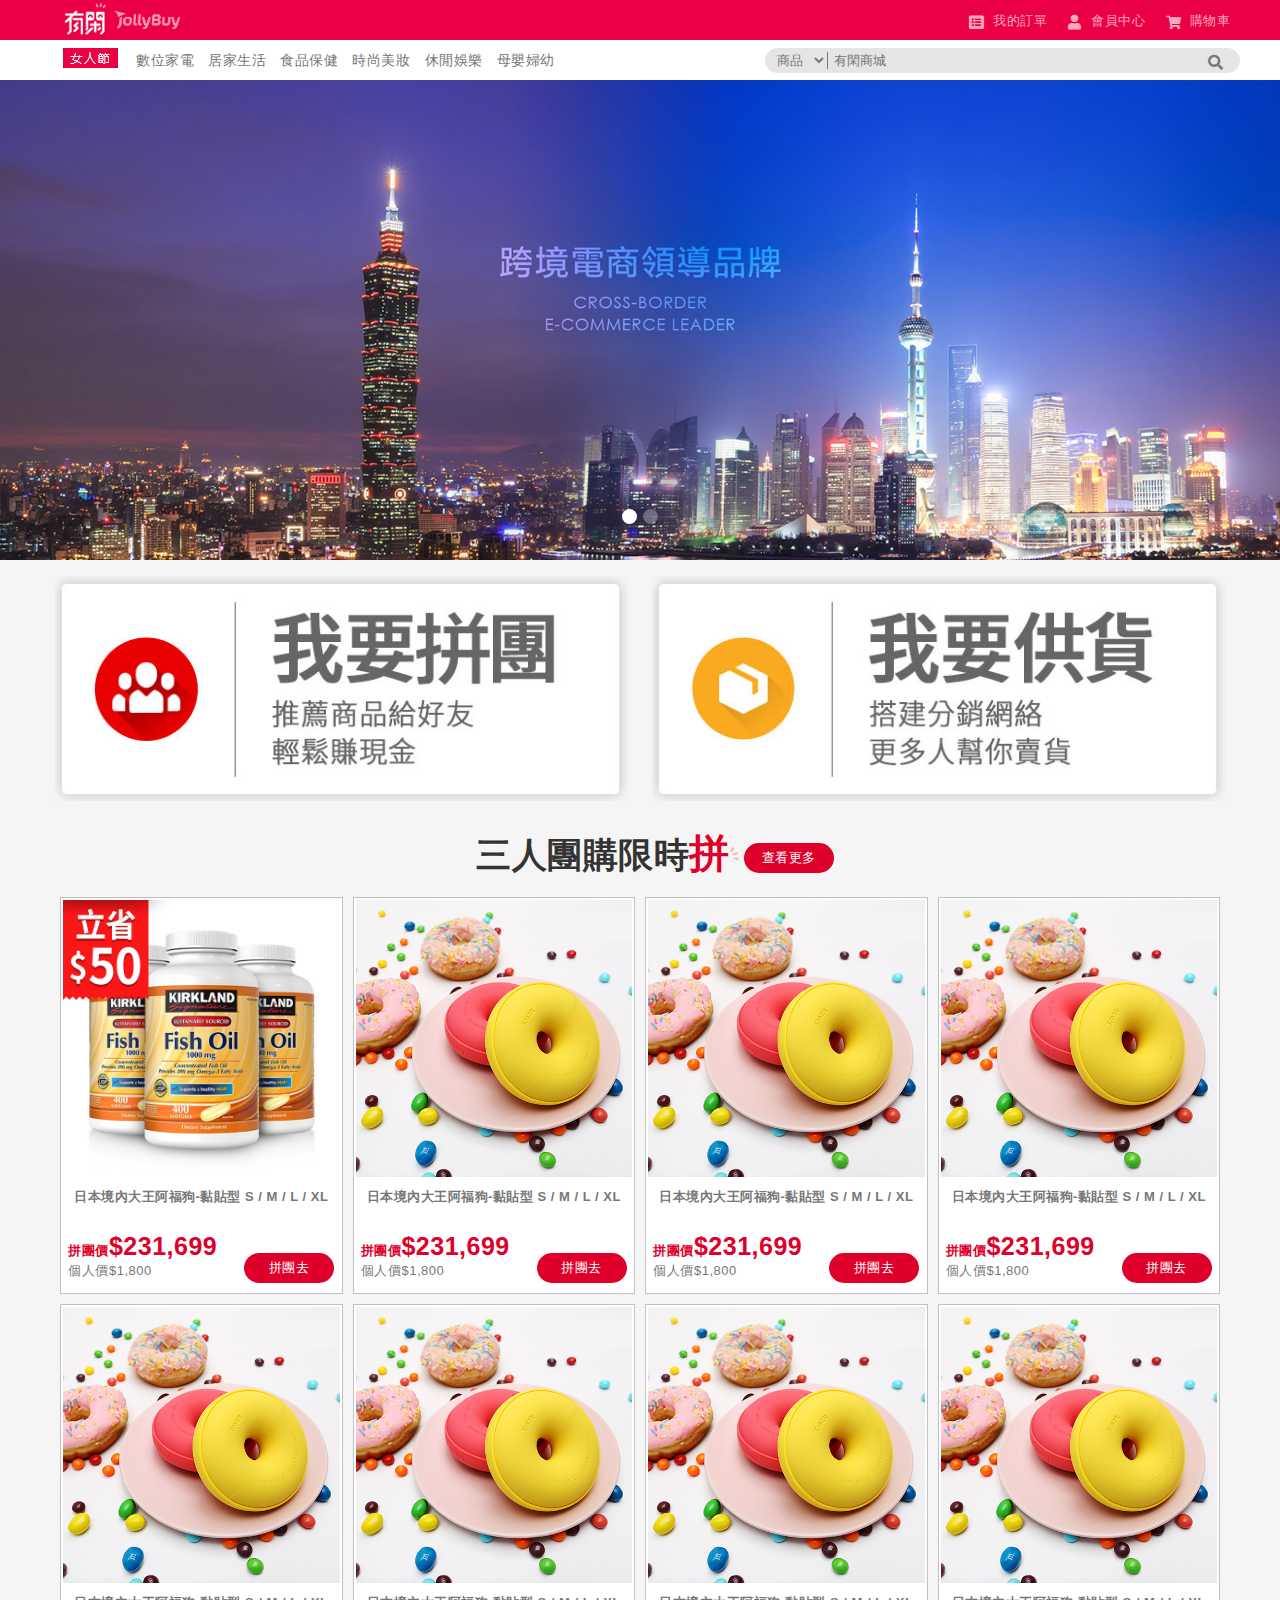
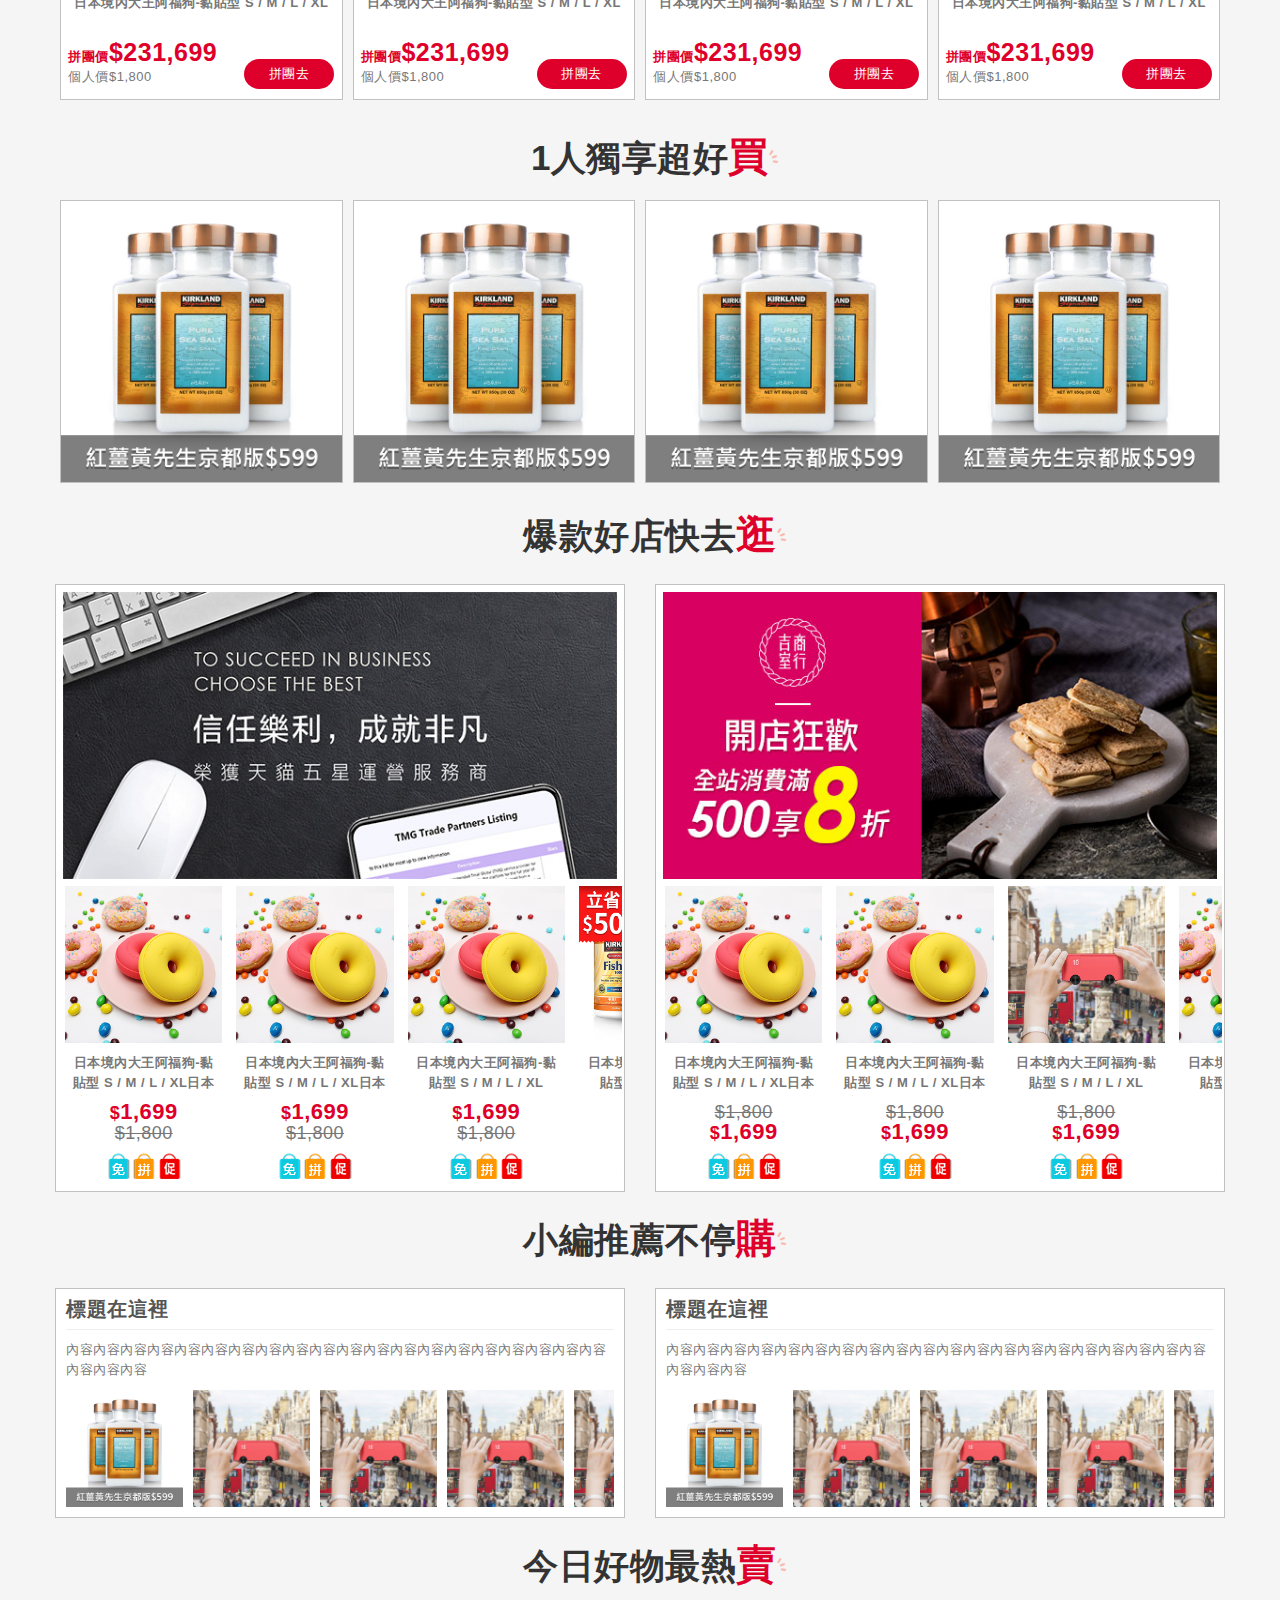
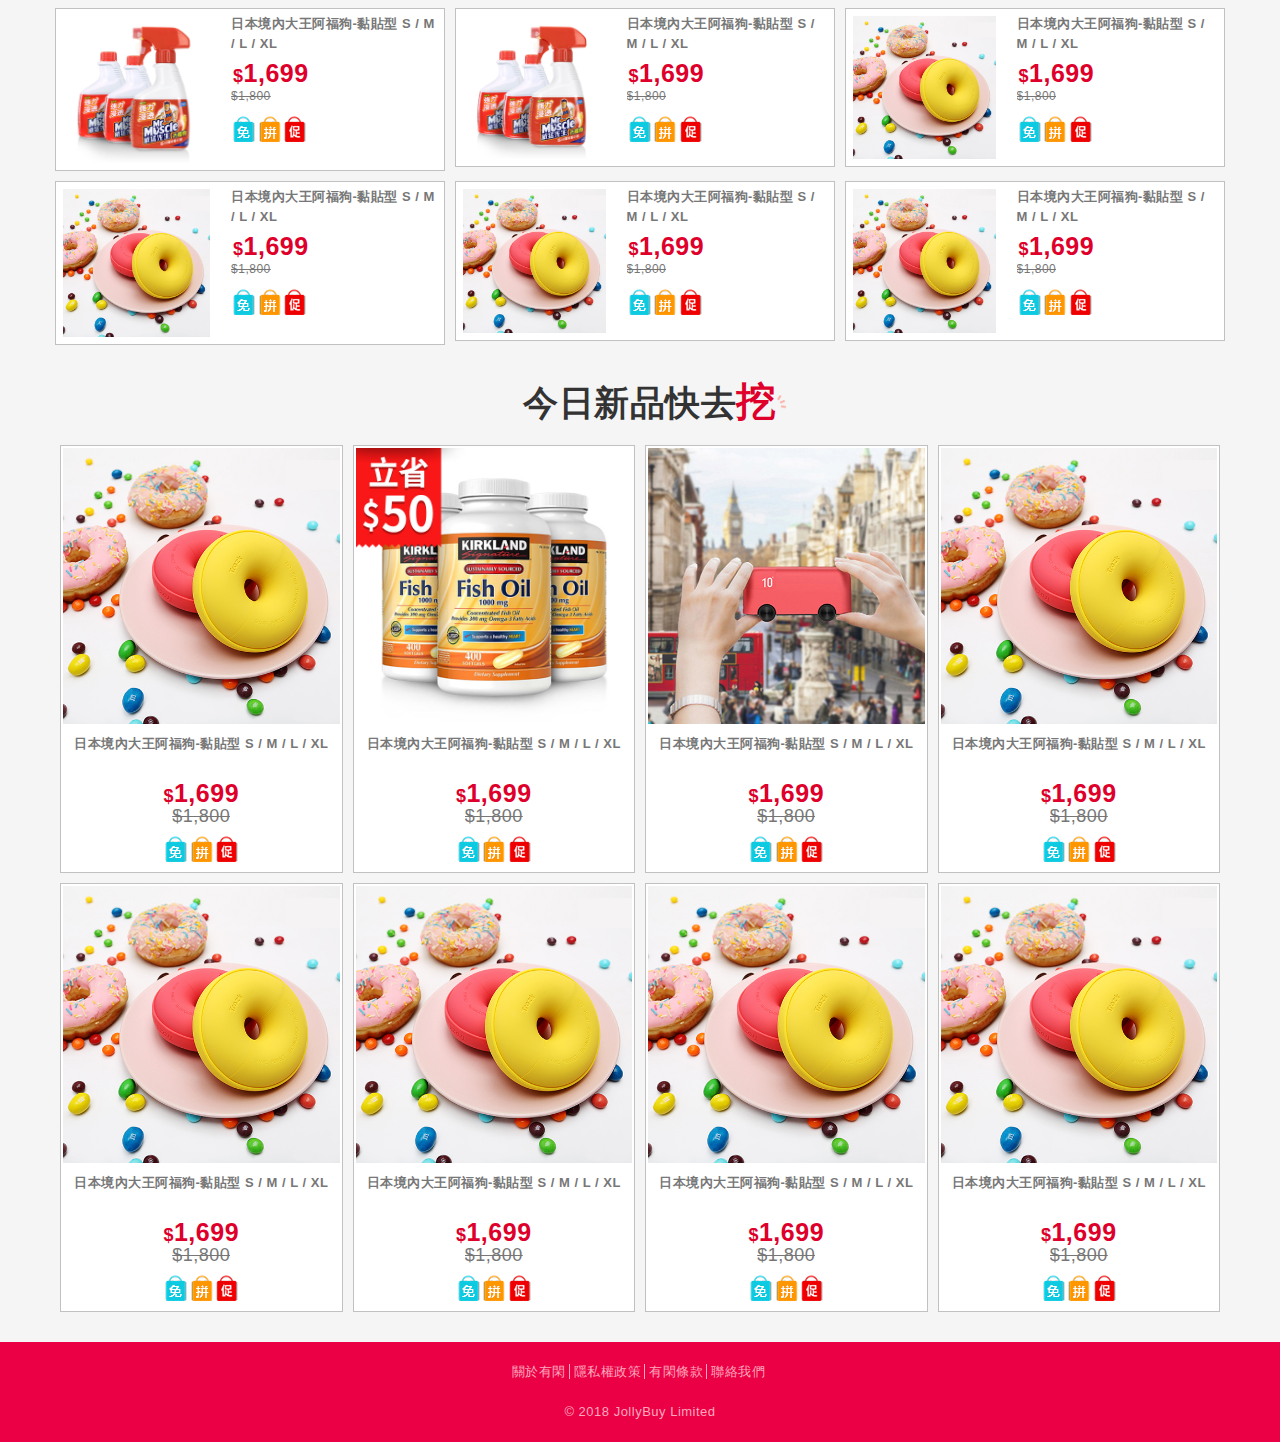
==== commit c05a8587: "#76698 有閑首頁_版頭改版 修正searchbar顯示方式" ====
--- a/index.html
+++ b/index.html
@@ -18,15 +18,15 @@
   <div id="wrapper">
     <header>
       <div class="row content-with">
-        <div id="menu" class="col">
+        <div id="menu">
           <i class="icon-list icon-m" id="navbarSideButton"></i>
           </div>
         <div class="col logo">
           <a href="#"><img src="beango/images/logo-mb-JB.png?v=1" alt="有閑"></a>
         </div>
-        <div id="search" class="col">
+        <!-- <div id="search" class="col">
           <a href="#"><i class="icon-search icon-m" aria-hidden="true"></i></a>
-        </div>
+        </div> -->
         <div id="menu-list" class="col">
           <ul>
             <li class="shop"><a href="https://dev-admin.jollybuy.com/Member/Order"><i class="icon-listalt icon-s"></i>我的訂單</a></li>
@@ -38,9 +38,14 @@
       <div class="overlay"></div>
     </header>
     <!-- pc nav -->
-    <div class="nav">
-      <div class="content-with">
-        <nav>
+    <div class="nav">      
+      <div class="content-with">        
+        <nav>   
+          <div class="btn">
+            <a href="javascript:void(0);">
+              <img src="beango/images/icon/menu/btn.png" alt="女人節">
+            </a>
+          </div>
           <div id="scrollmenu" class="content">
             <a href="index.html?nav=01" data-nav="01">數位家電</a>
             <a href="index.html?nav=02" data-nav="02">居家生活</a>
--- a/beango/css/leisure.css
+++ b/beango/css/leisure.css
@@ -51,6 +51,9 @@
   padding: 0 15px;
   margin-bottom: 40px;/*for bottom  */
 }
+header #menu{
+  padding: 0 15px;
+}
 header .logo{
   text-align: center;
 }
@@ -70,6 +73,11 @@
 }
 #menu-list {
   display: none;
+}
+@media (max-width: 992px) {
+  header .logo{
+    display: none;
+  }
 }
 @media (min-width: 992px) {
   header .logo{
@@ -202,12 +210,15 @@
 }
 nav .btn{
   float: left;
+  margin-left: 10px;
+  height: 40px;
   border-radius: 0;
-  padding-top: 0;
 }
 nav .btn a{
+  display: block;
   font-size: 13px;
   color: #fff;
+  vertical-align: text-top;
 }
 #scrollmenu a{
   width: 39px;
@@ -229,7 +240,7 @@
     text-decoration: none;
 }
 #scrollmenu a.active{
-    color: #fff;
+    color: #ff3f56;
 }
 .scrollbar-dynamic > .scroll-element.scroll-x .scroll-bar{
   cursor: pointer;
@@ -237,15 +248,20 @@
 .scrollmenu .mCS-minimal.mCSB_scrollTools .mCSB_draggerRail{
   background-color: #FF0000;
 }
-@media (min-width: 460px) {
+@media (max-width: 992px) {
+  nav .btn{
+    margin: 0;
+  }
+}
+@media (min-width: 515px) {
   nav{
     float: left;
-    width: 445px;
+    width: 515px;
     overflow: hidden;
   }  
   .nav #scrollmenu{
     width: 515px;
-    margin-left:5px;
+    margin-left: 15px;
   }
   #scrollmenu a{
     margin: 0;
@@ -263,14 +279,11 @@
 }
 /*pc nav search*/
 .search-form{
-  display: none;
-  position: absolute;
-  top: -35px;
-  left: 0;
-  right: 0;
-  width: 70%;
+  position: absolute;
+  top: -33px;
+  right: 15px;
+  width: calc(100% - 70px);
   margin: 0px auto;
-  padding-top: 3px;
 }
 .search-form.open{
   display: block;
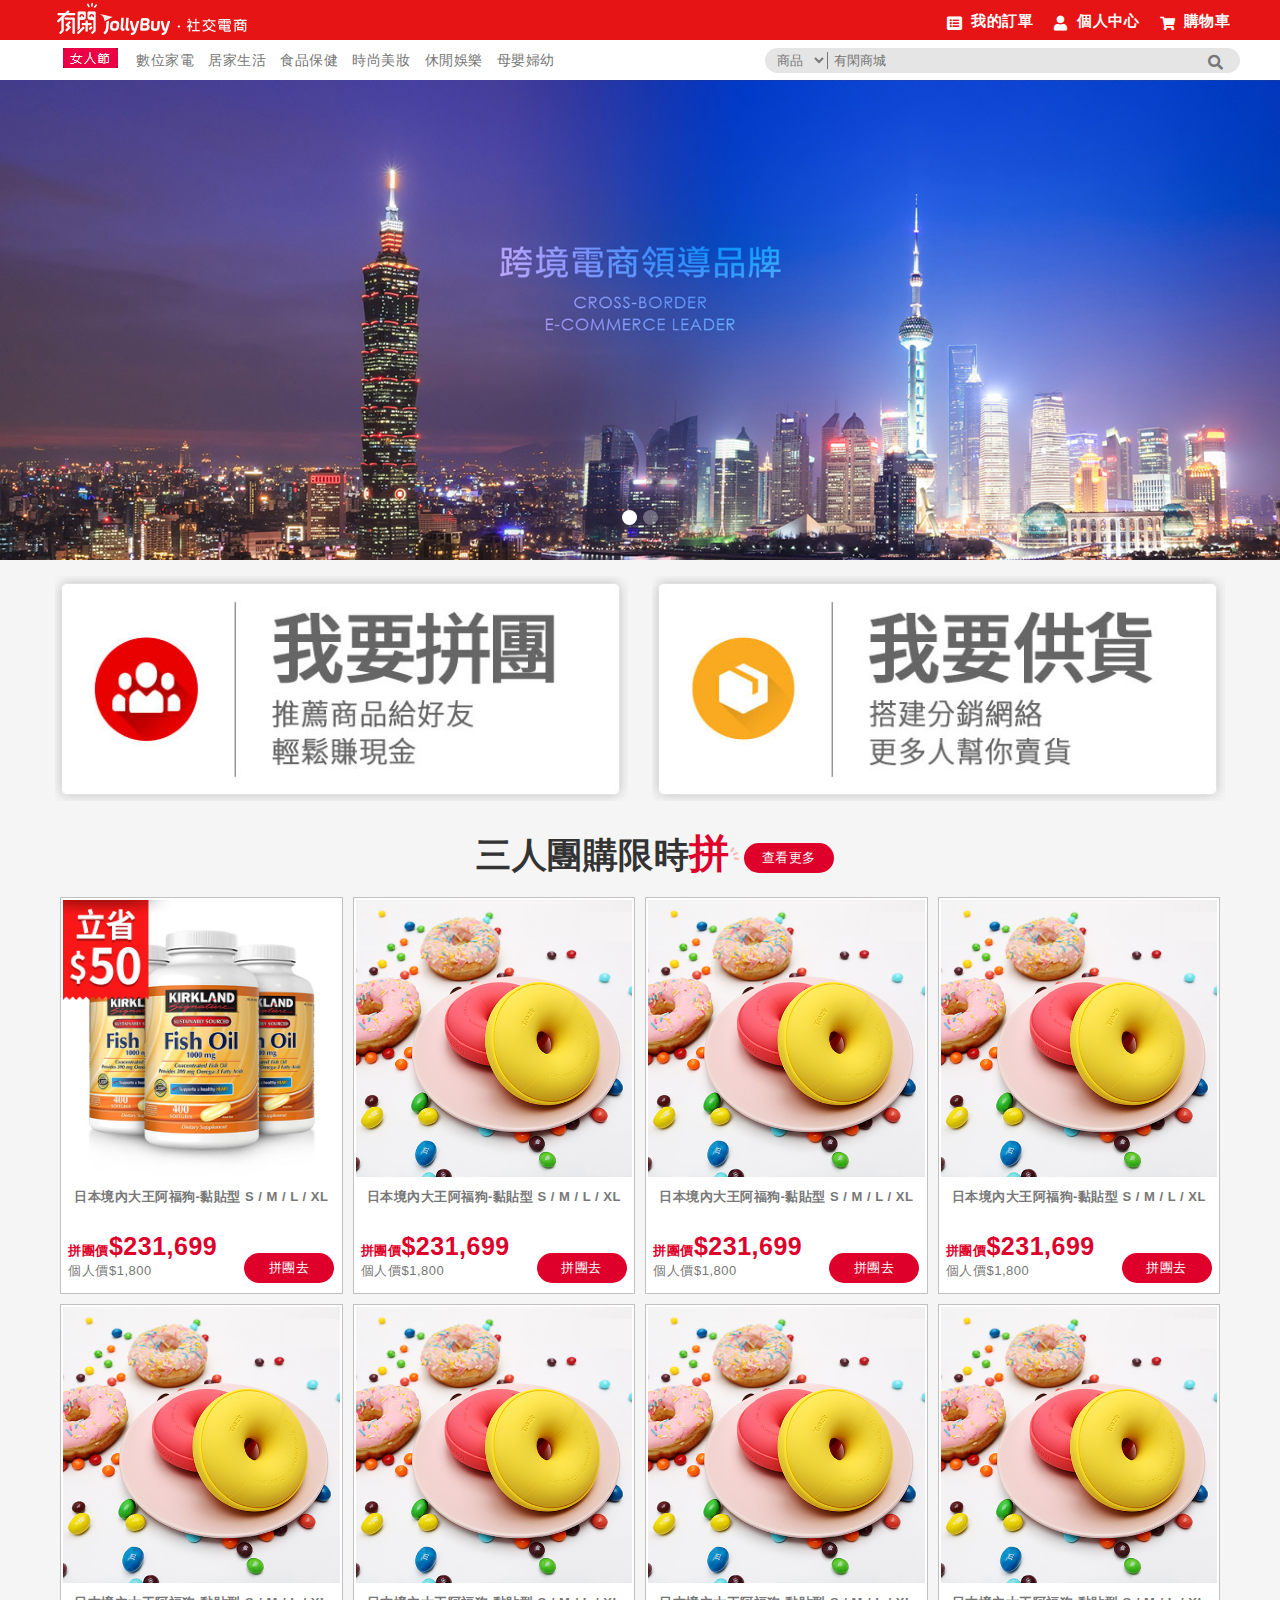
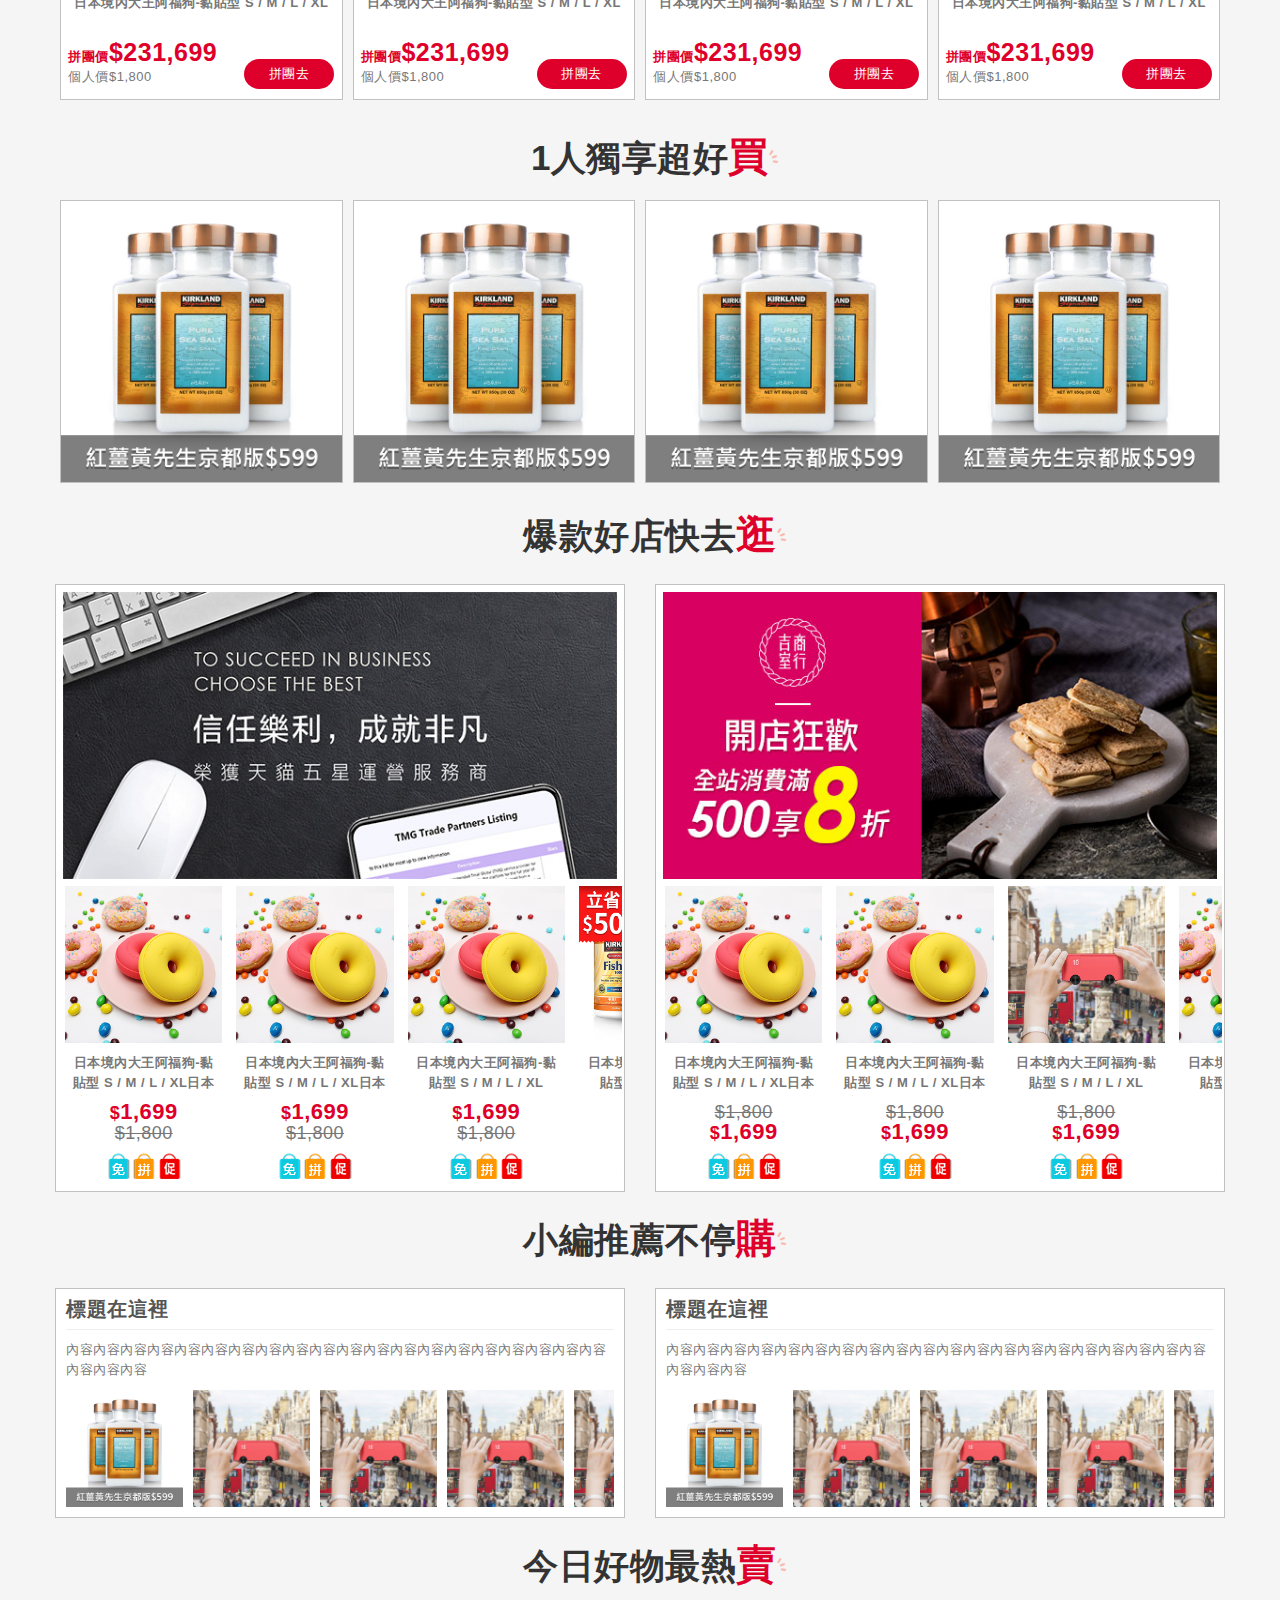
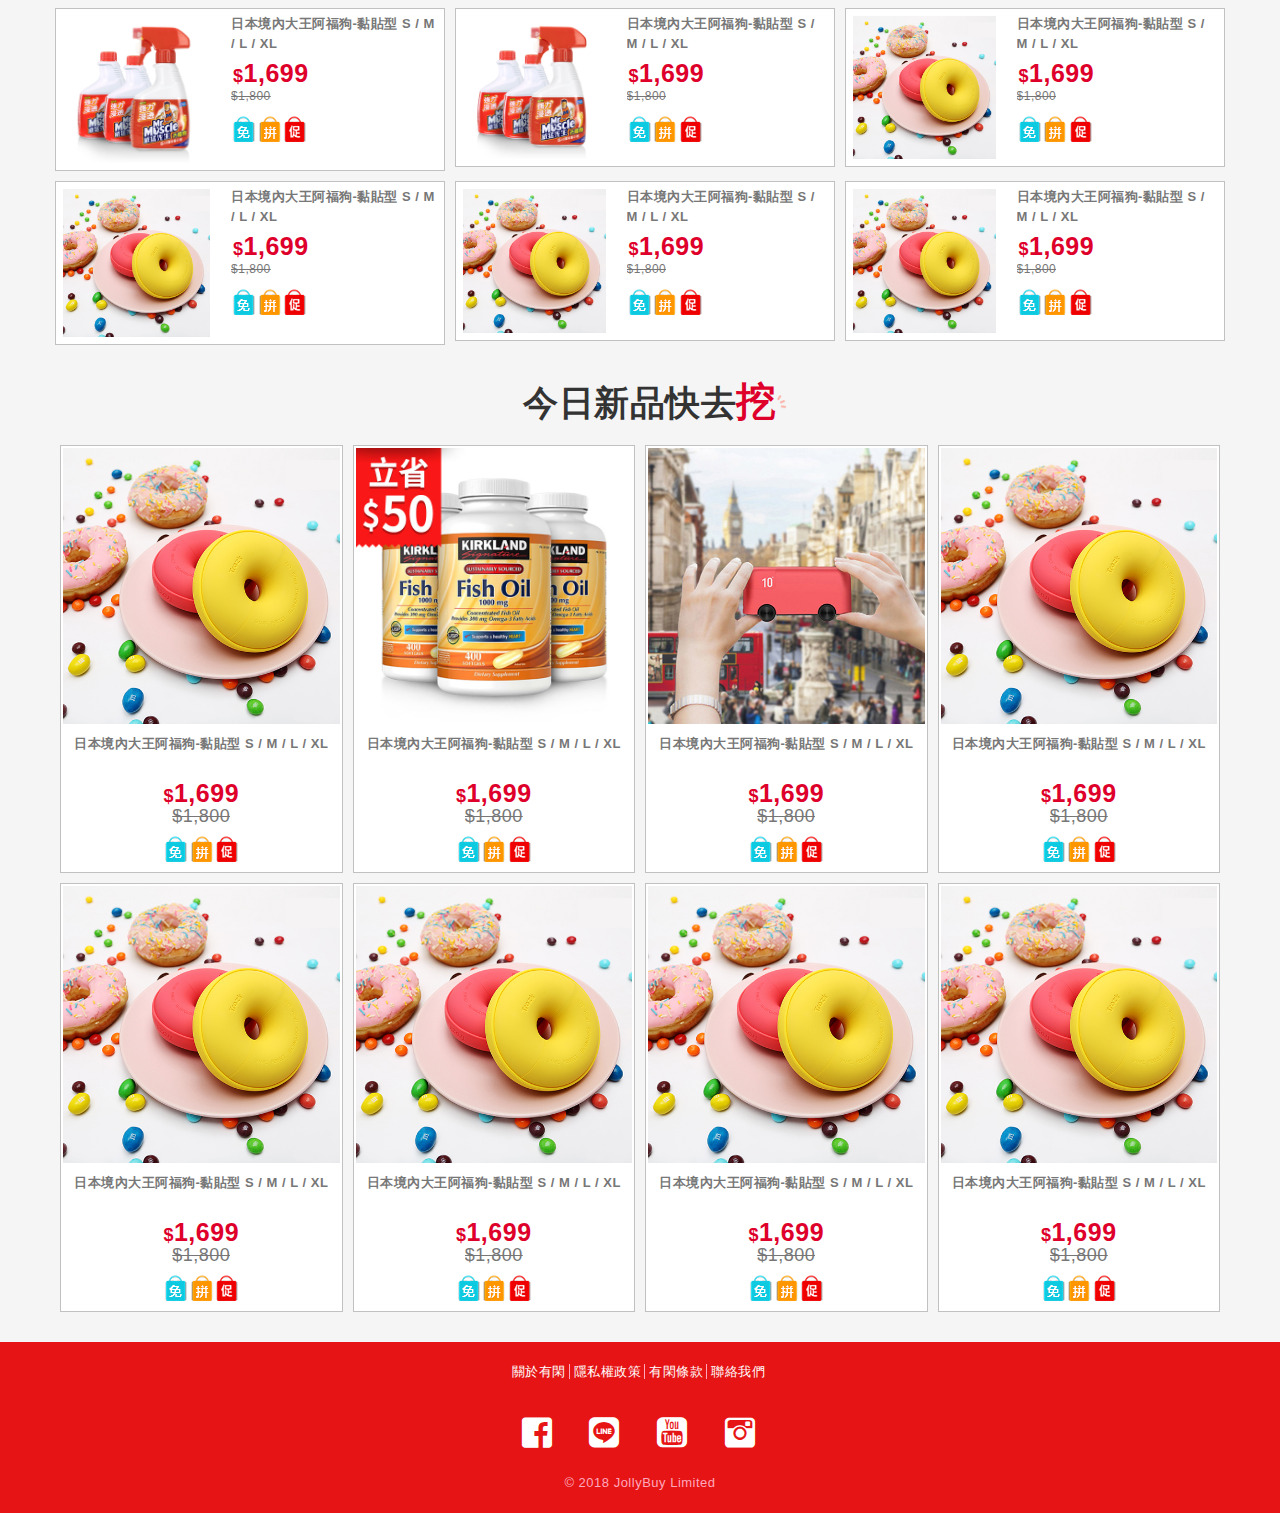
==== commit 4d6f481e: "#76698 有閑首頁_版頭改版 修改header顏色.logo大小.footer調整" ====
--- a/index.html
+++ b/index.html
@@ -30,7 +30,7 @@
         <div id="menu-list" class="col">
           <ul>
             <li class="shop"><a href="https://dev-admin.jollybuy.com/Member/Order"><i class="icon-listalt icon-s"></i>我的訂單</a></li>
-            <li class="member"><a href="https://dev-www.jollybuy.com/Member/IndexNew"><i class="icon-user icon-s"></i>會員中心</a></li>
+            <li class="member"><a href="https://dev-www.jollybuy.com/Member/IndexNew"><i class="icon-user icon-s"></i>個人中心</a></li>
             <li class="cart"><a href="javascript:void(0);"><i class="icon-shoppingcart icon-s"></i>購物車</a></li>
           </ul>
         </div>
@@ -952,19 +952,29 @@
         <ul>
           <li class="goback"><a href="https://dev-www.jollybuy.com/Beango/IndexNew"><i class="icon-home icon-m"></i>回有閑</a></li>
           <li class="shop"><a href="https://dev-admin.jollybuy.com/Member/Order"><i class="icon-listalt icon-m"></i>我的訂單</a></li>
-          <li class="member"><a href="https://dev-www.jollybuy.com/Member/IndexNew"><i class="icon-user icon-m"></i>會員中心</a></li>
+          <li class="member"><a href="https://dev-www.jollybuy.com/Member/IndexNew"><i class="icon-user icon-m"></i>個人中心</a></li>
           <li class="cart"><a href="javascript:void(0);"><i class="icon-shoppingcart icon-m"></i>購物車</a></li>
         </ul>
       </div>
       <div class="footer">
-        <ul>
-          <li><a href="http://dev-www.jollybuy.com/act/mb-about.html">關於有閑</a></li>
-          <li><a href="http://dev-www.jollybuy.com/act/mb-privacy.html">隱私權政策</a></li>
-          <li><a href="http://dev-www.jollybuy.com/act/mb-Terms.html">有閑條款</a></li>
-          <li><a href="mailto:Jollybuy_cs@jollywiz.com">聯絡我們</a></li>
-        </ul>
+        <div class="txt-link">
+          <ul>
+            <li><a target="_blank" href="http://dev-www.jollybuy.com/act/mb-about.html">關於有閑</a></li>
+            <li><a target="_blank" href="http://dev-www.jollybuy.com/act/mb-privacy.html">隱私權政策</a></li>
+            <li><a target="_blank" href="http://dev-www.jollybuy.com/act/mb-Terms.html">有閑條款</a></li>
+            <li><a href="mailto:Jollybuy_cs@jollywiz.com">聯絡我們</a></li>
+          </ul>
+        </div>
+        <div class="app-link">
+          <ul>
+            <li><a href="javascript:void(0);"><i class="icon-facebook-square icon-xl"></i></a></li>
+            <li><a href="javascript:void(0);"><i class="icon-line icon-xl"></i></a></li>
+            <li><a href="javascript:void(0);"><i class="icon-youtube_sign icon-xl"></i></a></li>
+            <li><a href="javascript:void(0);"><i class="icon-instagram-big-logo icon-xl"></i></a></li>
+          </ul>
+        </div>
         <div class="copy-right">© 2018 JollyBuy Limited</div>
-      </div>
+      </div>      
     </footer>
     <a class="back-to-top" href="javascript:void(0);"></a>
   </div>
@@ -988,6 +998,14 @@
     <div><a href="http://dev-www.jollybuy.com/act/mb-Terms.html">有閑條款</a></div>
     <div><a href="http://dev-www.jollybuy.com/act/mb-privacy.html">隱私權政策</a></div>
     <div><a href="mailto:Jollybuy_cs@jollywiz.com">聯絡我們</a></div>
+    <div class="side-app-link">
+      <ul>
+        <li><a href="javascript:void(0);"><i class="icon-facebook-square icon-xl"></i></a></li>
+        <li><a href="javascript:void(0);"><i class="icon-line icon-xl"></i></a></li>
+        <li><a href="javascript:void(0);"><i class="icon-youtube_sign icon-xl"></i></a></li>
+        <li><a href="javascript:void(0);"><i class="icon-instagram-big-logo icon-xl"></i></a></li>
+      </ul>
+    </div>
   </div>
 <!--end of left slider content -->
   <script type="text/javascript" src="beango/js/bootstrap.min.js" ></script>
--- a/beango/css/icon.css
+++ b/beango/css/icon.css
@@ -49,6 +49,87 @@
   width: 15px; }
 
 
+.icon-cc-jcb:before {
+  content: "\f24b";
+}
+.icon-cc-mastercard:before {
+  content: "\f1f1";
+}
+.icon-cc-paypal:before {
+  content: "\f1f4";
+}
+.icon-cc-visa:before {
+  content: "\f1f0";
+}
+.icon-tumblr-square:before {
+  content: "\f174";
+}
+.icon-tumblr:before {
+  content: "\f173";
+}
+.icon-twitter-square:before {
+  content: "\f081";
+}
+.icon-twitter:before {
+  content: "\f099";
+}
+.icon-vimeo-square:before {
+  content: "\f194";
+}
+.icon-vimeo-v:before {
+  content: "\f27d";
+}
+.icon-weibo:before {
+  content: "\f18a";
+}
+.icon-weixin:before {
+  content: "\f1d7";
+}
+.icon-whatsapp-square:before {
+  content: "\f40c";
+}
+.icon-whatsapp:before {
+  content: "\f232";
+}
+.icon-youtube-square:before {
+  content: "\f431";
+}
+.icon-youtube:before {
+  content: "\f167";
+}
+.icon-youtube2:before {
+  content: "\f168";
+}
+.icon-facebook-f:before {
+  content: "\f39e";
+}
+.icon-facebook-square:before {
+  content: "\f082";
+}
+.icon-google-plus-g:before {
+  content: "\f0d5";
+}
+.icon-google-plus-square:before {
+  content: "\f0d4";
+}
+.icon-line:before {
+  content: "\f3c0";
+}
+.icon-youtube_sign:before {
+  content: "\f166";
+}
+.icon-newbeanfun:before {
+  content: "\e927";
+}
+.icon-instagram-big-logo:before {
+  content: "\e924";
+}
+.icon-line-logo:before {
+  content: "\e925";
+}
+.icon-plus-18-movie:before {
+  content: "\e926";
+}
 .icon-arrowleft:before {
   content: "\f053";
 }
@@ -253,9 +334,60 @@
 .icon-store:before {
   content: "\f54e";
 }
-.icon-chevron-left2:before {
-  content: "\f055";
-}
-.icon-chevron-right2:before {
-  content: "\f056";
-}
+.icon-instagram:before {
+  content: "\f16d";
+}
+.icon-cc-jcb2:before {
+  content: "\f24c";
+}
+.icon-cc-mastercard2:before {
+  content: "\f1f2";
+}
+.icon-cc-paypal2:before {
+  content: "\f1f5";
+}
+.icon-cc-visa2:before {
+  content: "\f1f3";
+}
+.icon-facebook-f2:before {
+  content: "\f39f";
+}
+.icon-facebook-square2:before {
+  content: "\f083";
+}
+.icon-tumblr-square2:before {
+  content: "\f175";
+}
+.icon-tumblr2:before {
+  content: "\f176";
+}
+.icon-twitter-square2:before {
+  content: "\f084";
+}
+.icon-twitter2:before {
+  content: "\f09a";
+}
+.icon-vimeo-square2:before {
+  content: "\f195";
+}
+.icon-vimeo-v2:before {
+  content: "\f27e";
+}
+.icon-weibo2:before {
+  content: "\f18b";
+}
+.icon-weixin2:before {
+  content: "\f1d8";
+}
+.icon-whatsapp-square2:before {
+  content: "\f40d";
+}
+.icon-whatsapp2:before {
+  content: "\f233";
+}
+.icon-youtube-square2:before {
+  content: "\f432";
+}
+.icon-youtube3:before {
+  content: "\f169";
+}--- a/beango/css/leisure.css
+++ b/beango/css/leisure.css
@@ -38,7 +38,8 @@
     margin-bottom: 0px;
   }
   .content-with{
-    width: 1200px;
+    width: 100%;
+    max-width: 1200px;
     margin: 0 auto;
   }
 }
@@ -47,7 +48,7 @@
 */
 header{
   height: 40px;
-  background-color: #EB0045;
+  background-color: #e61414;
   padding: 0 15px;
   margin-bottom: 40px;/*for bottom  */
 }
@@ -99,7 +100,7 @@
   }
   #menu-list li a{
     position: relative;
-    color: #ffa8bd;
+    color: #FFF;
     display: block;
     height: 30px;
     background-repeat: no-repeat;
@@ -107,13 +108,16 @@
     padding-top: 5px;
     padding-right: 10px;
     padding-left: 30px;
+    font-size: 15px;
+    font-family: "微軟正黑體";
+    font-weight: 700;
   }
   #menu-list li a i{
     position: absolute;
     left: 6px;
-    top: 9px;
-  }
-  #menu-list li a:hover{color: #fff;}
+    top: 10px;
+  }
+  #menu-list li a:hover{color: #ffa8bd;}
   #menu-list li.dollar a{background-image: url("../images/icon/menu/icon-dollar.png");}
   #menu-list li.dollar a:hover{background-image: url("../images/icon/menu/icon-dollar-hover.png");}
 }
@@ -137,7 +141,6 @@
   top: 0;
   left: -180px;
   list-style: none;
-  border-left: 2px solid #ccc;
   z-index: 1000;
   -webkit-transform: translateX(0%);
   -ms-transform: translateX(0%);
@@ -170,6 +173,23 @@
   position: absolute;
   left: 5px;
   top: 8px;
+}
+.navbar-side .side-app-link{
+  display: inline-block;
+}
+.navbar-side .side-app-link ul li{
+  float: left;
+  margin: 7px;
+  width: 32px;
+  height: 32px;
+}
+.navbar-side .side-app-link ul li a{
+  padding: 0;
+}
+.navbar-side .side-app-link ul li i{
+  position: relative;
+  top: inherit;
+  left: inherit;
 }
 .navbar-side .close{
   color: #777;
@@ -470,8 +490,10 @@
 slideshow
 */
 .main-slideshow{
+  position: relative;
   background-color: #ddd;
   margin-bottom: 1rem;
+  font-size: 1rem;
 }
 .main-slideshow .slide-item >a{
   width: inherit;
@@ -593,6 +615,20 @@
 .main-slideshow .slide-content-1 a.button{
     display: none;
 }
+.main-slideshow .slide-title{  
+  position: absolute;
+  top: 0;
+  bottom: 0;
+  right: 0;
+  left: 0;
+  margin: auto;
+  display: inline-block;
+  z-index: 1;
+  width: 73%;
+  height: 40vh;
+  font: bold 15vmin/1.2em 微軟正黑體;
+  color: #FFF;
+}
 @media (max-width: 1199.98px) {
   .item-background {
     background-position: center;
@@ -635,6 +671,10 @@
     width: 100%;
     padding: 0 30px;
   }
+  /* .main-slideshow .slide-title{
+    height: 35%;;
+    font: bold 55px/1.2em 微軟正黑體;
+  } */
 }
 
 /* 導購banner */
@@ -1132,15 +1172,15 @@
   display: none;
   color: #ffa8bd;
   text-align: center;
-  background-color: #EB0045;
+  background-color: #e61414;
   padding-top: 20px;
   padding-bottom: 20px;
   margin-top: 20px;
 }
 footer .footer li a,
 footer .footer li a:link,
-footer .footer li a:visited{color: #ffa8bd; }
-footer .footer li a:hover{color: #fff;}
+footer .footer li a:visited{color: #FFF; }
+footer .footer li a:hover{color: #ffa8bd;}
 footer .footer li{
   margin: 0px auto 20px auto;
 }
@@ -1156,6 +1196,12 @@
   }
   footer .footer li:last-child a{
     border-right: none;
+  }
+  footer .footer .app-link li{
+    margin: 15px;
+  }
+  footer .footer .app-link li a{
+    border: 0;
   }
 }
 .back-to-top {
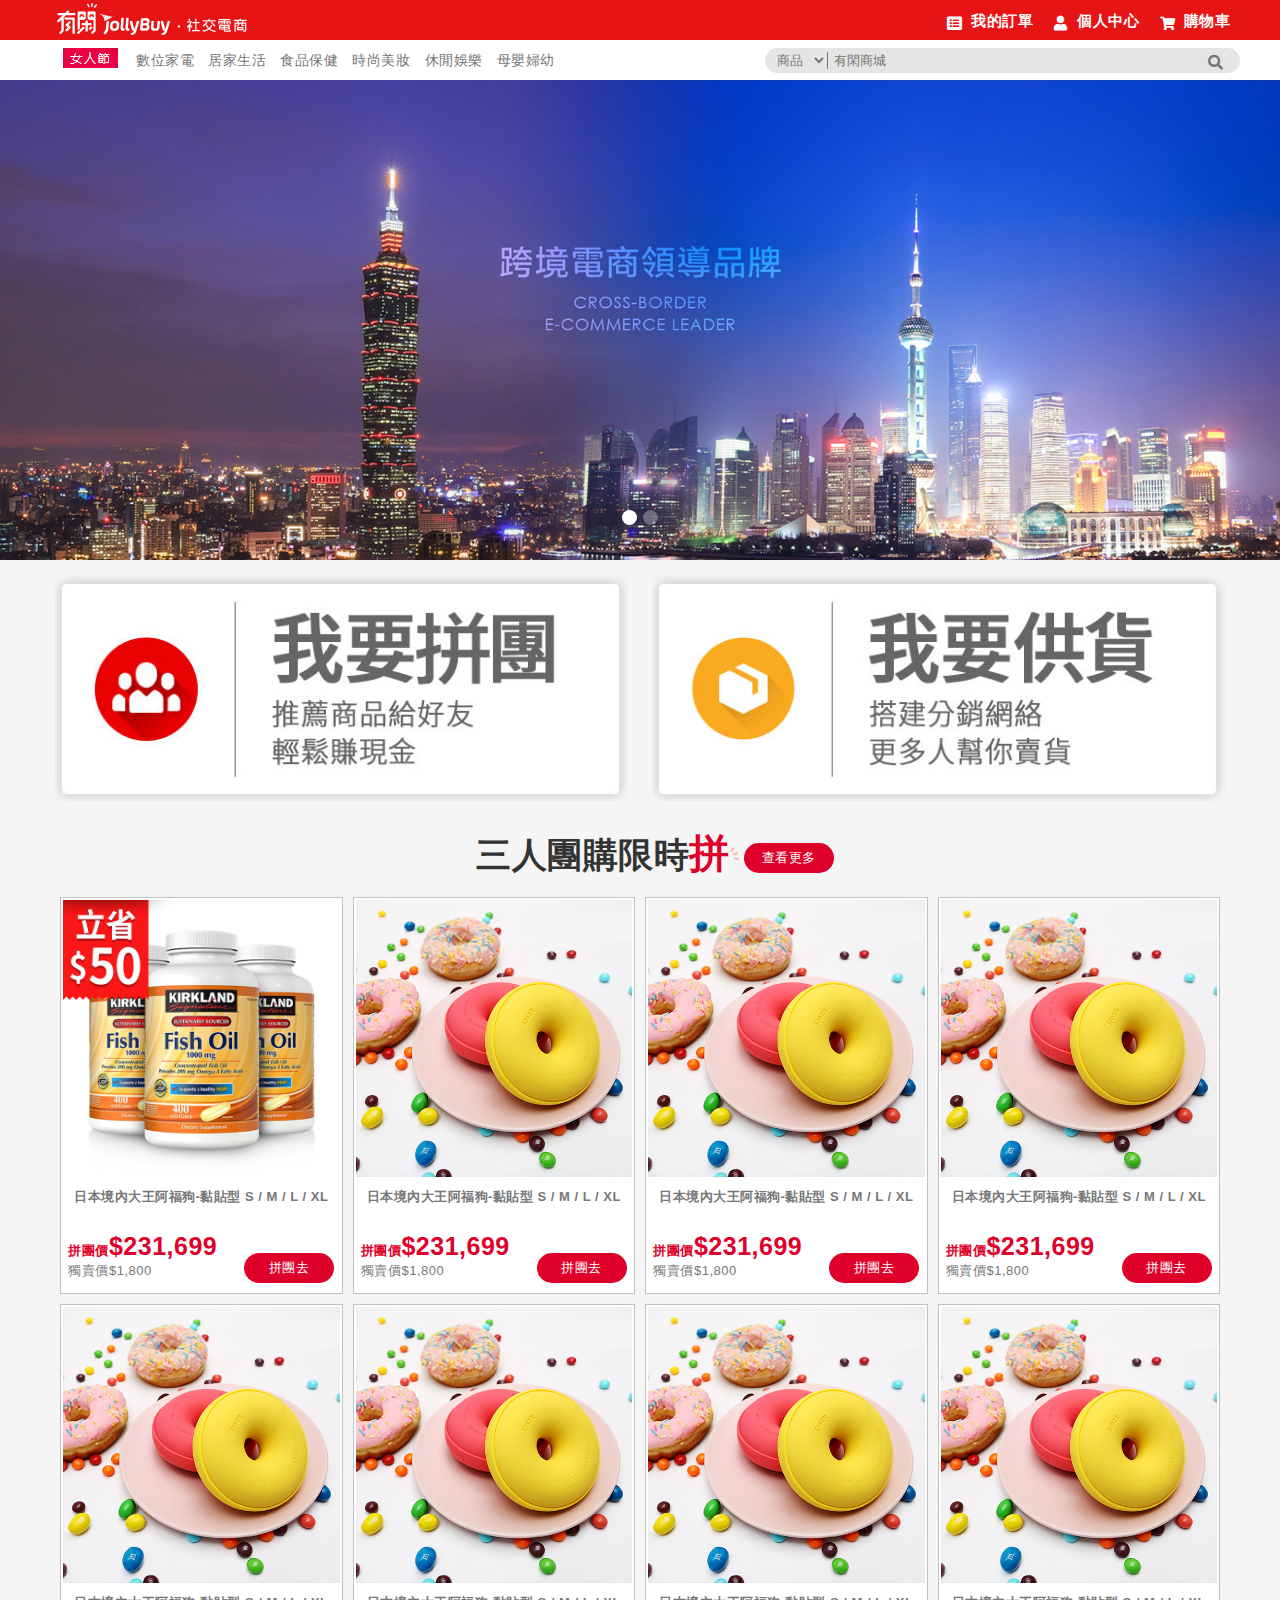
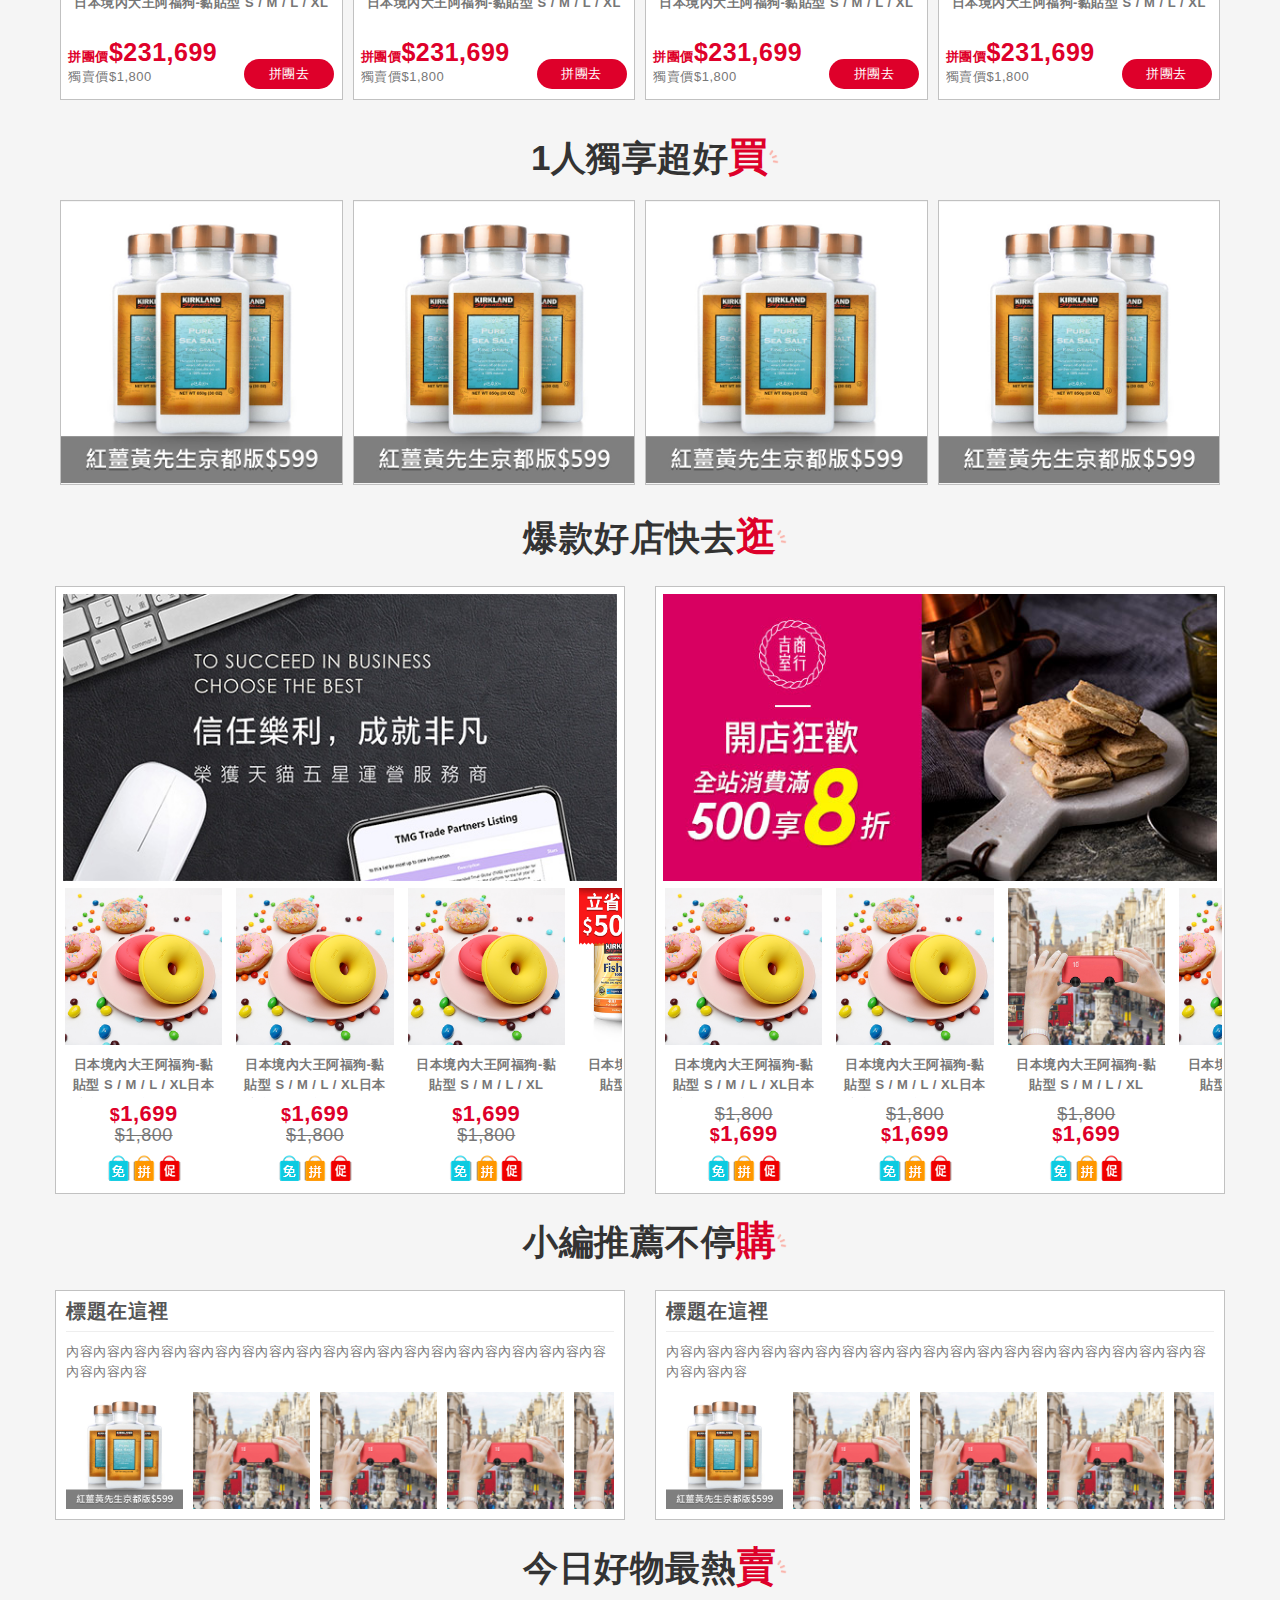
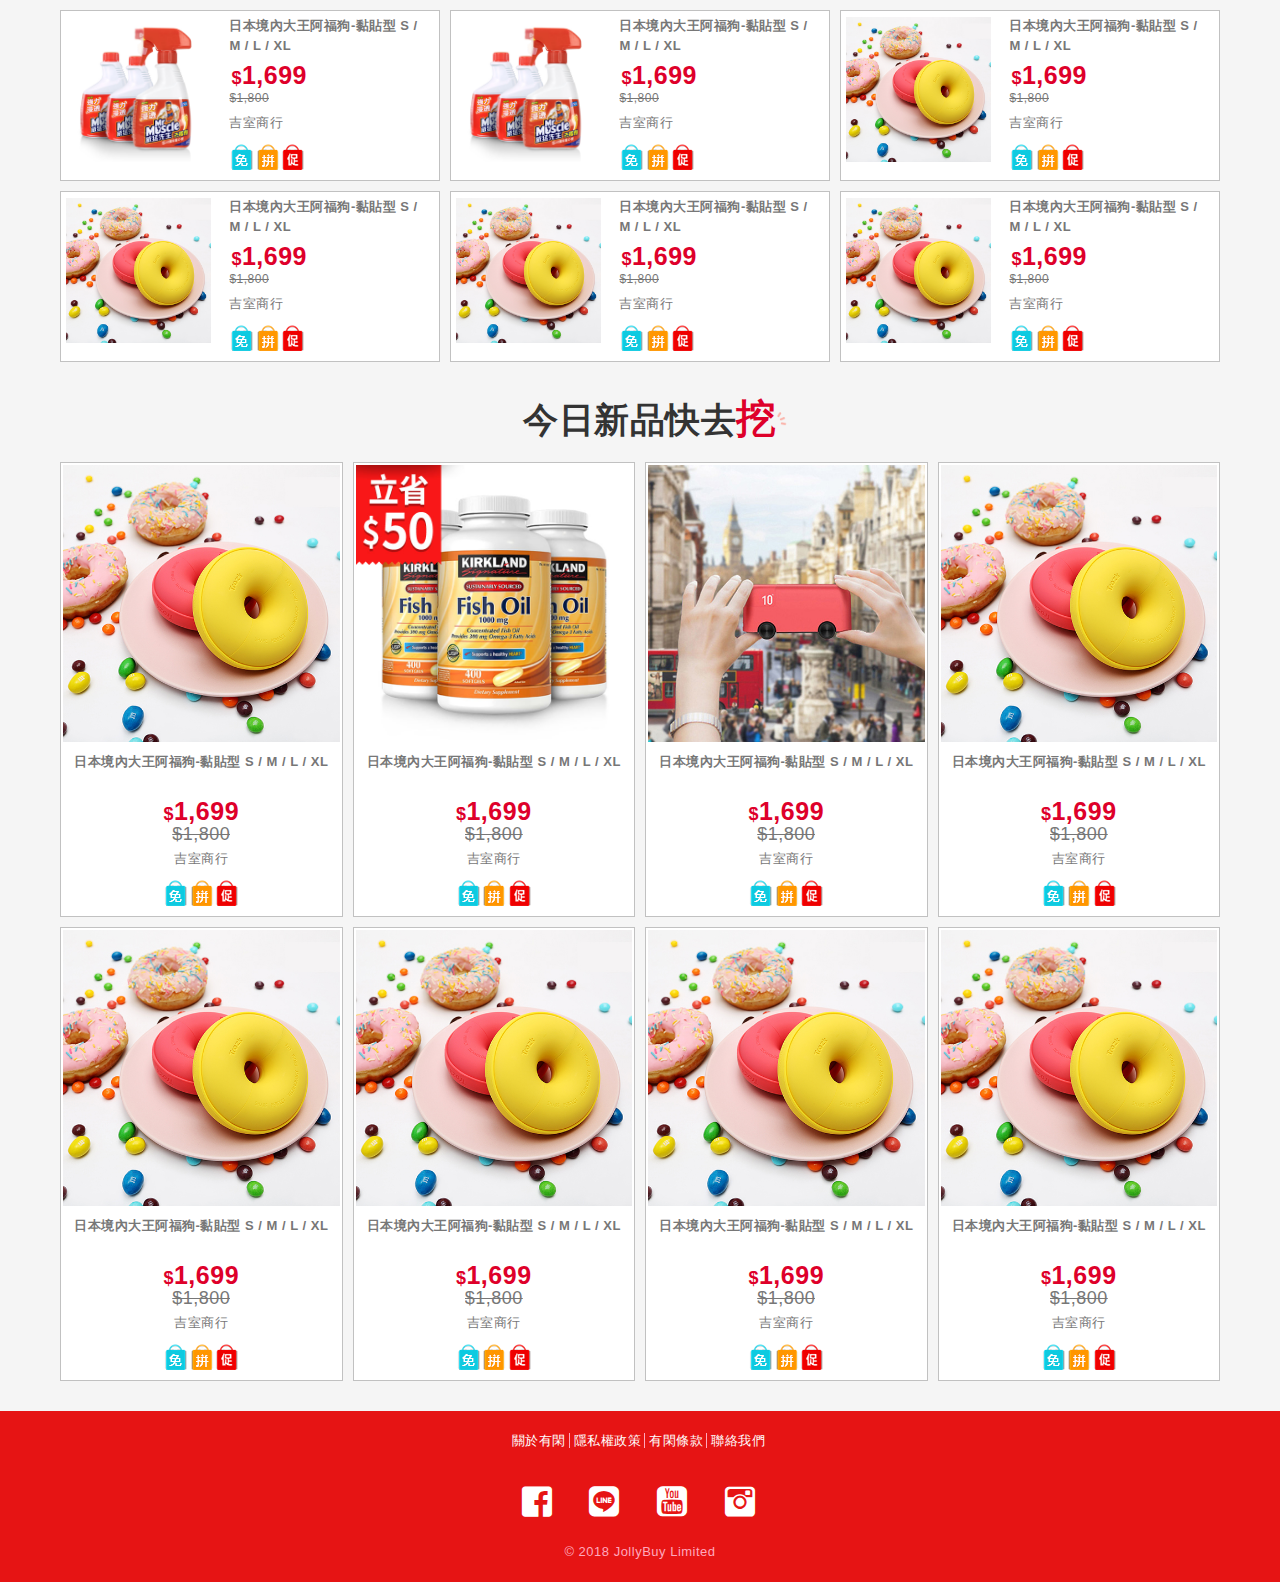
==== commit 131c36fd: "#77162 有閑首頁改版_修改0705 調整： 價格顯示 獨賣價文字 加入店鋪名稱" ====
--- a/index.html
+++ b/index.html
@@ -143,7 +143,7 @@
                     <div class="desc"><a href="https://herbuy.jollybuy.com/Goods/Detail/20171222155633248">日本境內大王阿福狗-黏貼型 S / M / L / XL</a></div>
                     <div class="price-group">
                       <div class="sale-price"><span class="txt">拼團價</span><span>$231,699</span></div>
-                      <div class="fixed-price"><span>個人價</span>$1,800</div>                    
+                      <div class="fixed-price"><span>獨賣價</span>$1,800</div>                    
                     </div>
                     <a class="btn-group-buy" href="javascript:void();">拼團去</a>
                   </div>
@@ -160,7 +160,7 @@
                     <div class="desc"><a href="https://herbuy.jollybuy.com/Goods/Detail/20171222155633248">日本境內大王阿福狗-黏貼型 S / M / L / XL</a></div>
                     <div class="price-group">
                         <div class="sale-price"><span class="txt">拼團價</span><span>$231,699</span></div>
-                        <div class="fixed-price"><span>個人價</span>$1,800</div>                    
+                        <div class="fixed-price"><span>獨賣價</span>$1,800</div>                    
                       </div>
                     <a class="btn-group-buy" href="javascript:void();">拼團去</a>
                   </div>
@@ -177,7 +177,7 @@
                     <div class="desc"><a href="https://herbuy.jollybuy.com/Goods/Detail/20171222155633248">日本境內大王阿福狗-黏貼型 S / M / L / XL</a></div>
                     <div class="price-group">
                         <div class="sale-price"><span class="txt">拼團價</span><span>$231,699</span></div>
-                        <div class="fixed-price"><span>個人價</span>$1,800</div>                    
+                        <div class="fixed-price"><span>獨賣價</span>$1,800</div>                    
                       </div>
                     <a class="btn-group-buy" href="javascript:void();">拼團去</a>
                   </div>
@@ -194,7 +194,7 @@
                     <div class="desc"><a href="https://herbuy.jollybuy.com/Goods/Detail/20171222155633248">日本境內大王阿福狗-黏貼型 S / M / L / XL</a></div>
                     <div class="price-group">
                         <div class="sale-price"><span class="txt">拼團價</span><span>$231,699</span></div>
-                        <div class="fixed-price"><span>個人價</span>$1,800</div>                    
+                        <div class="fixed-price"><span>獨賣價</span>$1,800</div>                    
                       </div>
                     <a class="btn-group-buy" href="javascript:void();">拼團去</a>
                   </div>
@@ -211,7 +211,7 @@
                     <div class="desc"><a href="https://herbuy.jollybuy.com/Goods/Detail/20171222155633248">日本境內大王阿福狗-黏貼型 S / M / L / XL</a></div>
                     <div class="price-group">
                         <div class="sale-price"><span class="txt">拼團價</span><span>$231,699</span></div>
-                        <div class="fixed-price"><span>個人價</span>$1,800</div>                    
+                        <div class="fixed-price"><span>獨賣價</span>$1,800</div>                    
                       </div>
                     <a class="btn-group-buy" href="javascript:void();">拼團去</a>
                   </div>
@@ -228,7 +228,7 @@
                     <div class="desc"><a href="https://herbuy.jollybuy.com/Goods/Detail/20171222155633248">日本境內大王阿福狗-黏貼型 S / M / L / XL</a></div>
                     <div class="price-group">
                         <div class="sale-price"><span class="txt">拼團價</span><span>$231,699</span></div>
-                        <div class="fixed-price"><span>個人價</span>$1,800</div>                    
+                        <div class="fixed-price"><span>獨賣價</span>$1,800</div>                    
                       </div>
                     <a class="btn-group-buy" href="javascript:void();">拼團去</a>
                   </div>
@@ -245,7 +245,7 @@
                     <div class="desc"><a href="https://herbuy.jollybuy.com/Goods/Detail/20171222155633248">日本境內大王阿福狗-黏貼型 S / M / L / XL</a></div>
                     <div class="price-group">
                         <div class="sale-price"><span class="txt">拼團價</span><span>$231,699</span></div>
-                        <div class="fixed-price"><span>個人價</span>$1,800</div>                    
+                        <div class="fixed-price"><span>獨賣價</span>$1,800</div>                    
                       </div>
                     <a class="btn-group-buy" href="javascript:void();">拼團去</a>
                   </div>
@@ -262,7 +262,7 @@
                     <div class="desc"><a href="https://herbuy.jollybuy.com/Goods/Detail/20171222155633248">日本境內大王阿福狗-黏貼型 S / M / L / XL</a></div>
                     <div class="price-group">
                         <div class="sale-price"><span class="txt">拼團價</span><span>$231,699</span></div>
-                        <div class="fixed-price"><span>個人價</span>$1,800</div>                    
+                        <div class="fixed-price"><span>獨賣價</span>$1,800</div>                    
                       </div>
                     <a class="btn-group-buy" href="javascript:void();">拼團去</a>
                   </div>
@@ -609,6 +609,7 @@
                     <div class="sale-price">$<span>1,699</span></div>
                     <div class="fixed-price">$1,800</div>
                   </div>
+                  <div class="shop"><a href="javascript:void(0);">吉室商行</a></div>
                   <div class="promo-icon">
                     <img src="beango/images/icon/promo/icon-product-express.png" alt="">
                     <img src="beango/images/icon/promo/icon-product-group.png" alt="">
@@ -630,6 +631,7 @@
                     <div class="sale-price">$<span>1,699</span></div>
                     <div class="fixed-price">$1,800</div>
                   </div>
+                  <div class="shop"><a href="javascript:void(0);">吉室商行</a></div>
                   <div class="promo-icon">
                     <img src="beango/images/icon/promo/icon-product-express.png" alt="">
                     <img src="beango/images/icon/promo/icon-product-group.png" alt="">
@@ -651,6 +653,7 @@
                     <div class="sale-price">$<span>1,699</span></div>
                     <div class="fixed-price">$1,800</div>
                   </div>
+                  <div class="shop"><a href="javascript:void(0);">吉室商行</a></div>
                   <div class="promo-icon">
                     <img src="beango/images/icon/promo/icon-product-express.png" alt="">
                     <img src="beango/images/icon/promo/icon-product-group.png" alt="">
@@ -674,6 +677,7 @@
                     <div class="sale-price">$<span>1,699</span></div>
                     <div class="fixed-price">$1,800</div>
                   </div>
+                  <div class="shop"><a href="javascript:void(0);">吉室商行</a></div>
                   <div class="promo-icon">
                     <img src="beango/images/icon/promo/icon-product-express.png" alt="">
                     <img src="beango/images/icon/promo/icon-product-group.png" alt="">
@@ -695,6 +699,7 @@
                     <div class="sale-price">$<span>1,699</span></div>
                     <div class="fixed-price">$1,800</div>
                   </div>
+                  <div class="shop"><a href="javascript:void(0);">吉室商行</a></div>
                   <div class="promo-icon">
                     <img src="beango/images/icon/promo/icon-product-express.png" alt="">
                     <img src="beango/images/icon/promo/icon-product-group.png" alt="">
@@ -716,6 +721,7 @@
                     <div class="sale-price">$<span>1,699</span></div>
                     <div class="fixed-price">$1,800</div>
                   </div>
+                  <div class="shop"><a href="javascript:void(0);">吉室商行</a></div>
                   <div class="promo-icon">
                     <img src="beango/images/icon/promo/icon-product-express.png" alt="">
                     <img src="beango/images/icon/promo/icon-product-group.png" alt="">
@@ -751,6 +757,7 @@
                       <div class="sale-price">$<span>1,699</span></div>
                       <div class="fixed-price">$1,800</div>                      
                     </div>
+                    <div class="shop"><a href="javascript:void(0);">吉室商行</a></div>
                     <div class="promo-icon">
                       <img src="beango/images/icon/promo/icon-product-express.png" alt="">
                       <img src="beango/images/icon/promo/icon-product-group.png" alt="">
@@ -772,6 +779,7 @@
                       <div class="sale-price">$<span>1,699</span></div>
                       <div class="fixed-price">$1,800</div>
                     </div>
+                    <div class="shop"><a href="javascript:void(0);">吉室商行</a></div>
                     <div class="promo-icon">
                       <img src="beango/images/icon/promo/icon-product-express.png" alt="">
                       <img src="beango/images/icon/promo/icon-product-group.png" alt="">
@@ -793,6 +801,7 @@
                       <div class="sale-price">$<span>1,699</span></div>
                       <div class="fixed-price">$1,800</div>
                     </div>
+                    <div class="shop"><a href="javascript:void(0);">吉室商行</a></div>
                     <div class="promo-icon">
                       <img src="beango/images/icon/promo/icon-product-express.png" alt="">
                       <img src="beango/images/icon/promo/icon-product-group.png" alt="">
@@ -814,6 +823,7 @@
                       <div class="sale-price">$<span>1,699</span></div>
                       <div class="fixed-price">$1,800</div>
                     </div>
+                    <div class="shop"><a href="javascript:void(0);">吉室商行</a></div>
                     <div class="promo-icon">
                       <img src="beango/images/icon/promo/icon-product-express.png" alt="">
                       <img src="beango/images/icon/promo/icon-product-group.png" alt="">
@@ -835,6 +845,7 @@
                       <div class="sale-price">$<span>1,699</span></div>
                       <div class="fixed-price">$1,800</div>
                     </div>
+                    <div class="shop"><a href="javascript:void(0);">吉室商行</a></div>
                     <div class="promo-icon">
                       <img src="beango/images/icon/promo/icon-product-express.png" alt="">
                       <img src="beango/images/icon/promo/icon-product-group.png" alt="">
@@ -856,6 +867,7 @@
                         <div class="sale-price">$<span>1,699</span></div>
                       <div class="fixed-price">$1,800</div>
                     </div>
+                    <div class="shop"><a href="javascript:void(0);">吉室商行</a></div>
                     <div class="promo-icon">
                       <img src="beango/images/icon/promo/icon-product-express.png" alt="">
                       <img src="beango/images/icon/promo/icon-product-group.png" alt="">
@@ -877,6 +889,7 @@
                       <div class="sale-price">$<span>1,699</span></div>
                       <div class="fixed-price">$1,800</div>
                     </div>
+                    <div class="shop"><a href="javascript:void(0);">吉室商行</a></div>
                     <div class="promo-icon">
                       <img src="beango/images/icon/promo/icon-product-express.png" alt="">
                       <img src="beango/images/icon/promo/icon-product-group.png" alt="">
@@ -898,6 +911,7 @@
                       <div class="sale-price">$<span>1,699</span></div>
                       <div class="fixed-price">$1,800</div>
                     </div>
+                    <div class="shop"><a href="javascript:void(0);">吉室商行</a></div>
                     <div class="promo-icon">
                       <img src="beango/images/icon/promo/icon-product-express.png" alt="">
                       <img src="beango/images/icon/promo/icon-product-group.png" alt="">
--- a/beango/css/leisure.css
+++ b/beango/css/leisure.css
@@ -265,9 +265,9 @@
 .scrollbar-dynamic > .scroll-element.scroll-x .scroll-bar{
   cursor: pointer;
 }
-.scrollmenu .mCS-minimal.mCSB_scrollTools .mCSB_draggerRail{
+/*.scrollmenu .mCS-minimal.mCSB_scrollTools .mCSB_draggerRail{
   background-color: #FF0000;
-}
+}*/
 @media (max-width: 992px) {
   nav .btn{
     margin: 0;
@@ -615,7 +615,13 @@
 .main-slideshow .slide-content-1 a.button{
     display: none;
 }
-.main-slideshow .slide-title{  
+.main-slideshow .tvwall-banner img{
+  width: 100%;
+  height: auto;
+  max-height: 600px;
+  opacity: 0.9;
+}
+.main-slideshow .tvwall-title{  
   position: absolute;
   top: 0;
   bottom: 0;
@@ -624,10 +630,12 @@
   margin: auto;
   display: inline-block;
   z-index: 1;
-  width: 73%;
+  width: 90%;
   height: 40vh;
-  font: bold 15vmin/1.2em 微軟正黑體;
+  text-align: center;
+  font: bold 14vmin/1.2em 微軟正黑體;
   color: #FFF;
+  text-shadow: 2px 2px 10px rgba(0,0,0,0.7);
 }
 @media (max-width: 1199.98px) {
   .item-background {
@@ -655,6 +663,16 @@
   .main-slideshow .slide-content-1 a.button{
     display: inline-block;
   }
+  .main-slideshow .tvwall-title{
+    height: 30vh;
+    font: bold 12vmin/1.2em 微軟正黑體;
+  }
+}
+@media (max-width: 840px) {
+  .main-slideshow .tvwall-title{
+    height: 25vh;
+    font: bold 10vmin/1.2em 微軟正黑體;
+  }
 }
 @media (max-width: 575.98px) {
   .main-slideshow .owl-carousel .owl-nav .owl-prev,
@@ -664,17 +682,21 @@
     line-height: 30px;
   }
   .main-slideshow .owl-carousel.nav-style1 .owl-nav .owl-prev::before,
-.main-slideshow .owl-carousel.nav-style1 .owl-nav .owl-next::before{
+  .main-slideshow .owl-carousel.nav-style1 .owl-nav .owl-next::before{
     font-size: 15px;
   }
   .main-slideshow .slide-content-1 {
     width: 100%;
     padding: 0 30px;
   }
-  /* .main-slideshow .slide-title{
-    height: 35%;;
-    font: bold 55px/1.2em 微軟正黑體;
-  } */
+  .main-slideshow .tvwall-title{
+    height: 20vh;
+  }
+}
+@media (max-width: 414px) {
+  .main-slideshow .tvwall-title{
+    height: 14vh;
+  }
 }
 
 /* 導購banner */
@@ -728,6 +750,7 @@
 }
 .promo-section .desc{
   display: inline-block;
+  width: 100%;
   white-space: normal;
 }
 .promo-section .timer{
@@ -806,10 +829,19 @@
   padding: 0 5px 5px;
 }
 .promo-limited-time .item .cont{
+  position: relative;
+	padding-bottom: 100%;
   border: solid 1px #C1C1C1;
 }
 .promo-limited-time .row .item .cont a img{
+  position: absolute;
+  top: 0;
+  bottom: 0;
+  left: 0;
+  margin: auto;
   width: 100%;
+  height: auto;
+  object-fit: contain;
 }
 /*三人團購限時*/
 .promo-shopping-guide{
@@ -898,6 +930,25 @@
 .promo-shopping-guide .product-defult .price-group .fixed-price{
   text-decoration: none;
 }
+.promo-shopping-guide .filter{
+  display: flex;
+  margin-bottom: 10px;
+  padding: 0 5px;
+}
+.promo-shopping-guide .filter select{
+  width: 350px;
+  height: 40px;
+  border-color: #CCC;
+  color: #999; 
+}
+.promo-shopping-guide .filter select + select{
+  margin-left: 15px;
+}
+@media (max-width: 750px) {  
+  .promo-shopping-guide .filter select{
+    width: calc((100% - 15px) / 2);
+  }
+}
 @media (max-width: 575.98px) {
   .promo-shopping-guide .product-defult .price-group{
     width: 100%;
@@ -905,8 +956,8 @@
   .promo-shopping-guide .grid .info{
     text-align: left;
   }
-  .promo-shopping-guide .product-defult .price-group .sale-price .txt{
-    display: block;
+  .promo-shopping-guide .filter{
+    padding: 0;
   }
 }
 /*每日好店,閑編推薦*/
@@ -1012,10 +1063,7 @@
   padding-right: 15px;
 }
 .promo-hot .bodyer .row .item{
-  padding: 0 0 10px;  
-}
-.promo-hot .bodyer .row .item + .item{
-  padding-left: 10px;  
+  padding: 0 5px 10px;  
 }
 .promo-hot .bodyer .cont{
   padding: 10px;
@@ -1023,7 +1071,22 @@
   border: solid 1px #C1C1C1;
 }
 .promo-hot .bodyer .cont .photo{
+  position: relative;
+  padding-bottom: 39%;
+  max-width: 145px;
+  max-height: 145px;
   width: 40%;
+  height: 100%;  
+}
+.promo-hot .bodyer .cont .photo a .img-fluid{
+  object-fit: contain;
+  position: absolute;
+top: 0;
+bottom: 0;
+left: 0;
+margin: auto;
+width: 100%;
+  height: auto;
 }
 .promo-hot .bodyer .cont .info{
   width: 55%;
@@ -1263,3 +1326,42 @@
 
 /* 首頁動態載入 */
 .loader{background: url(../images/spinner/spinner.gif) no-repeat center center}
+
+/* 承接頁_三個項目共用樣式 */
+.main-container .three-item{
+  margin: 0 auto;
+  padding: 30px 0;
+  max-width: 1140px;
+}
+.main-container .three-item .cont{
+  display: block;
+}
+.main-container .three-item .cont .pic img{
+  width: auto;
+  height: auto;
+}
+.main-container .three-item .cont .txt{
+  text-align: center;
+}
+.main-container .three-item .cont .txt h2{
+  color: #cd0000;
+}
+.main-container .three-item .cont .txt p{
+  margin: 0 0 5px;
+  font-size: 30px;
+  line-height: 45px;
+  color: #333;
+  font-weight: bold;
+}
+.main-container .three-item .cont .txt span{
+  display: block;
+  font-size: 16px;
+  line-height: 30px;
+  color: #333;
+}
+@media (max-width: 991.98px) {
+  .main-container .three-item .item + .item .cont{
+    padding-top: 25px;
+  }
+}
+
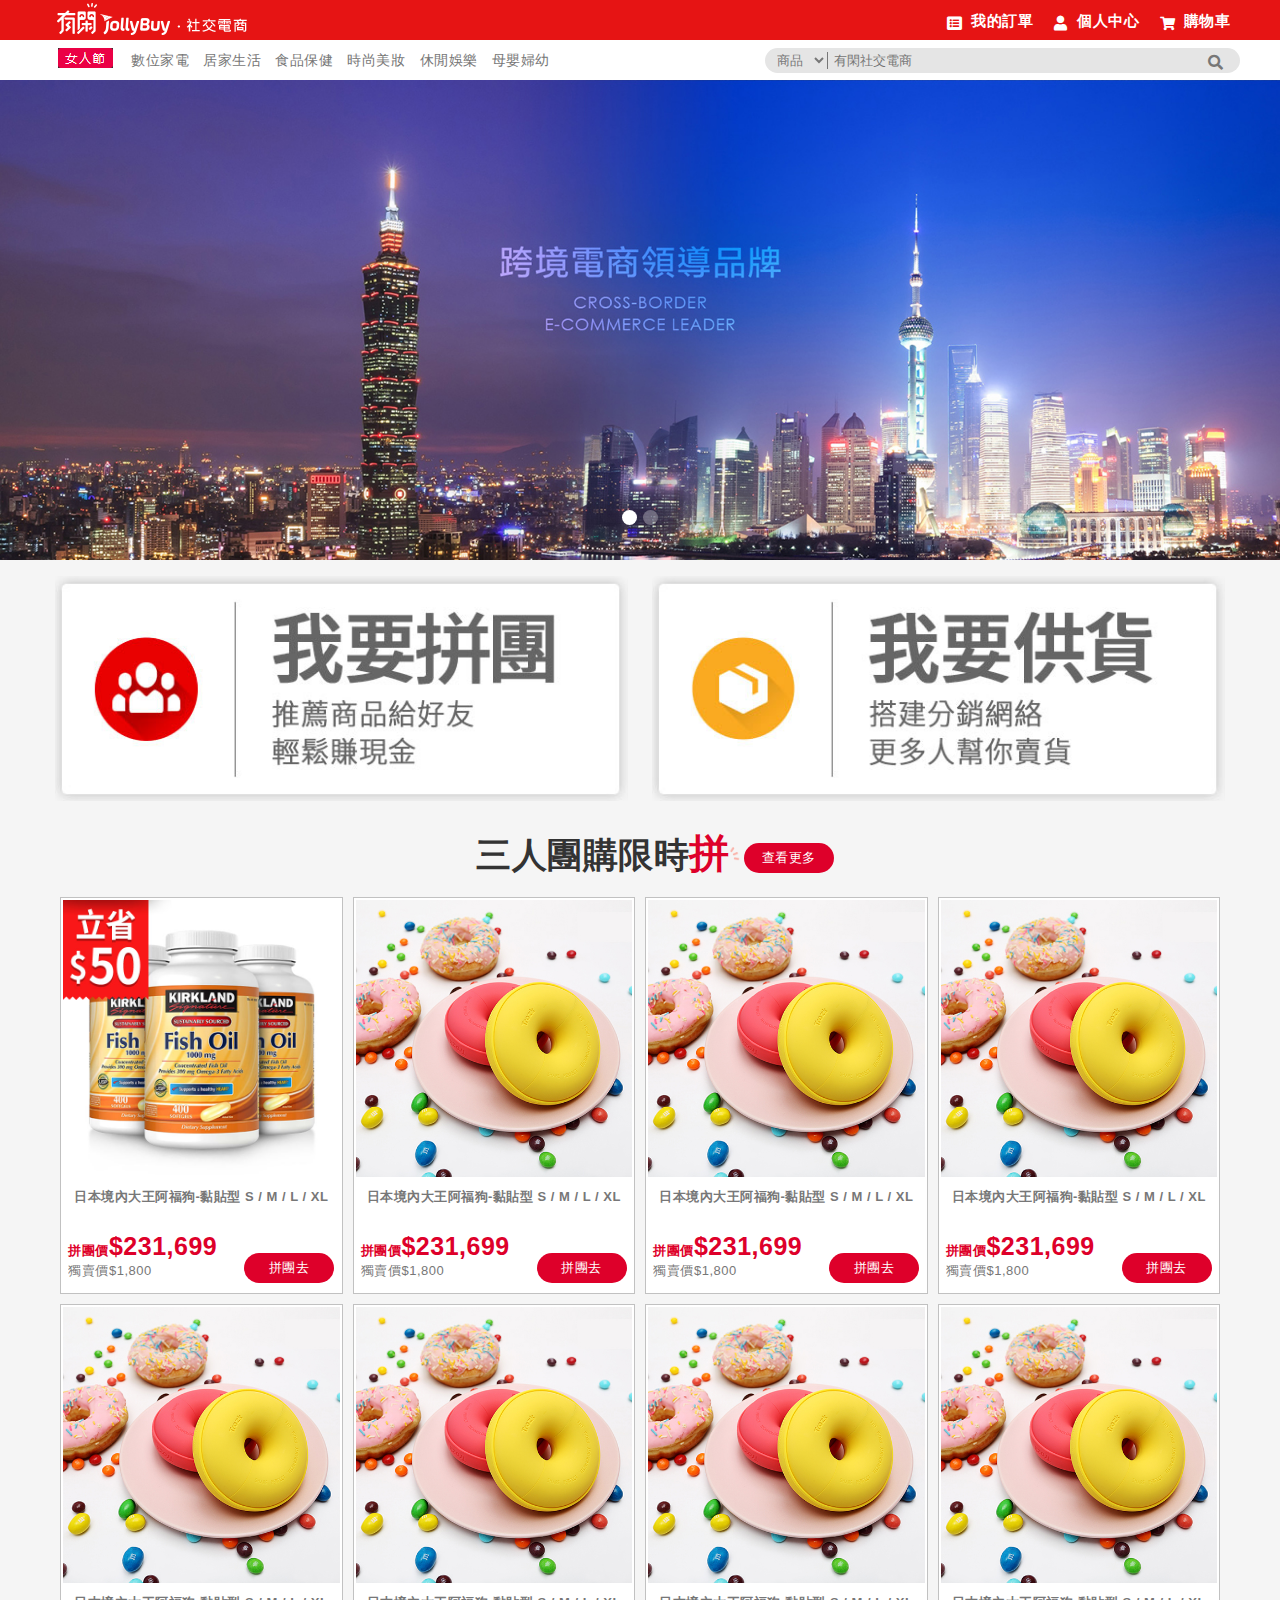
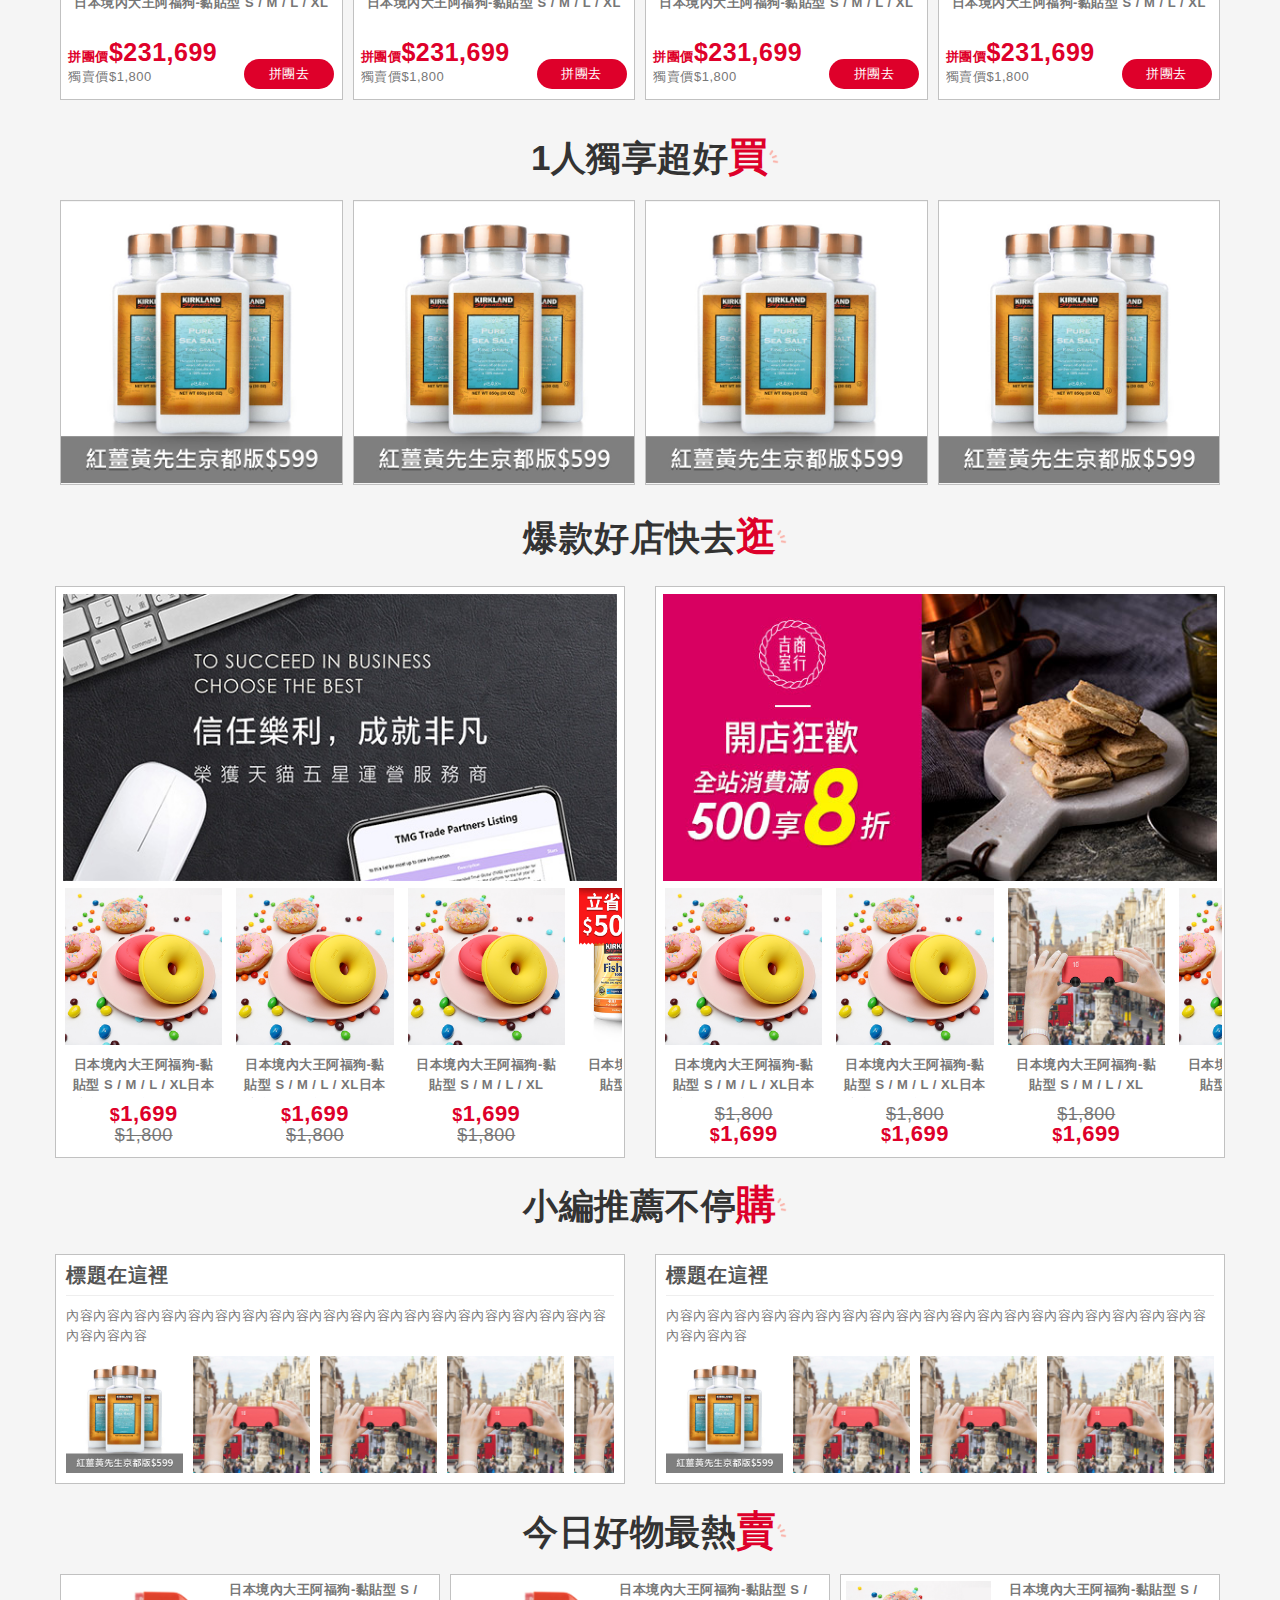
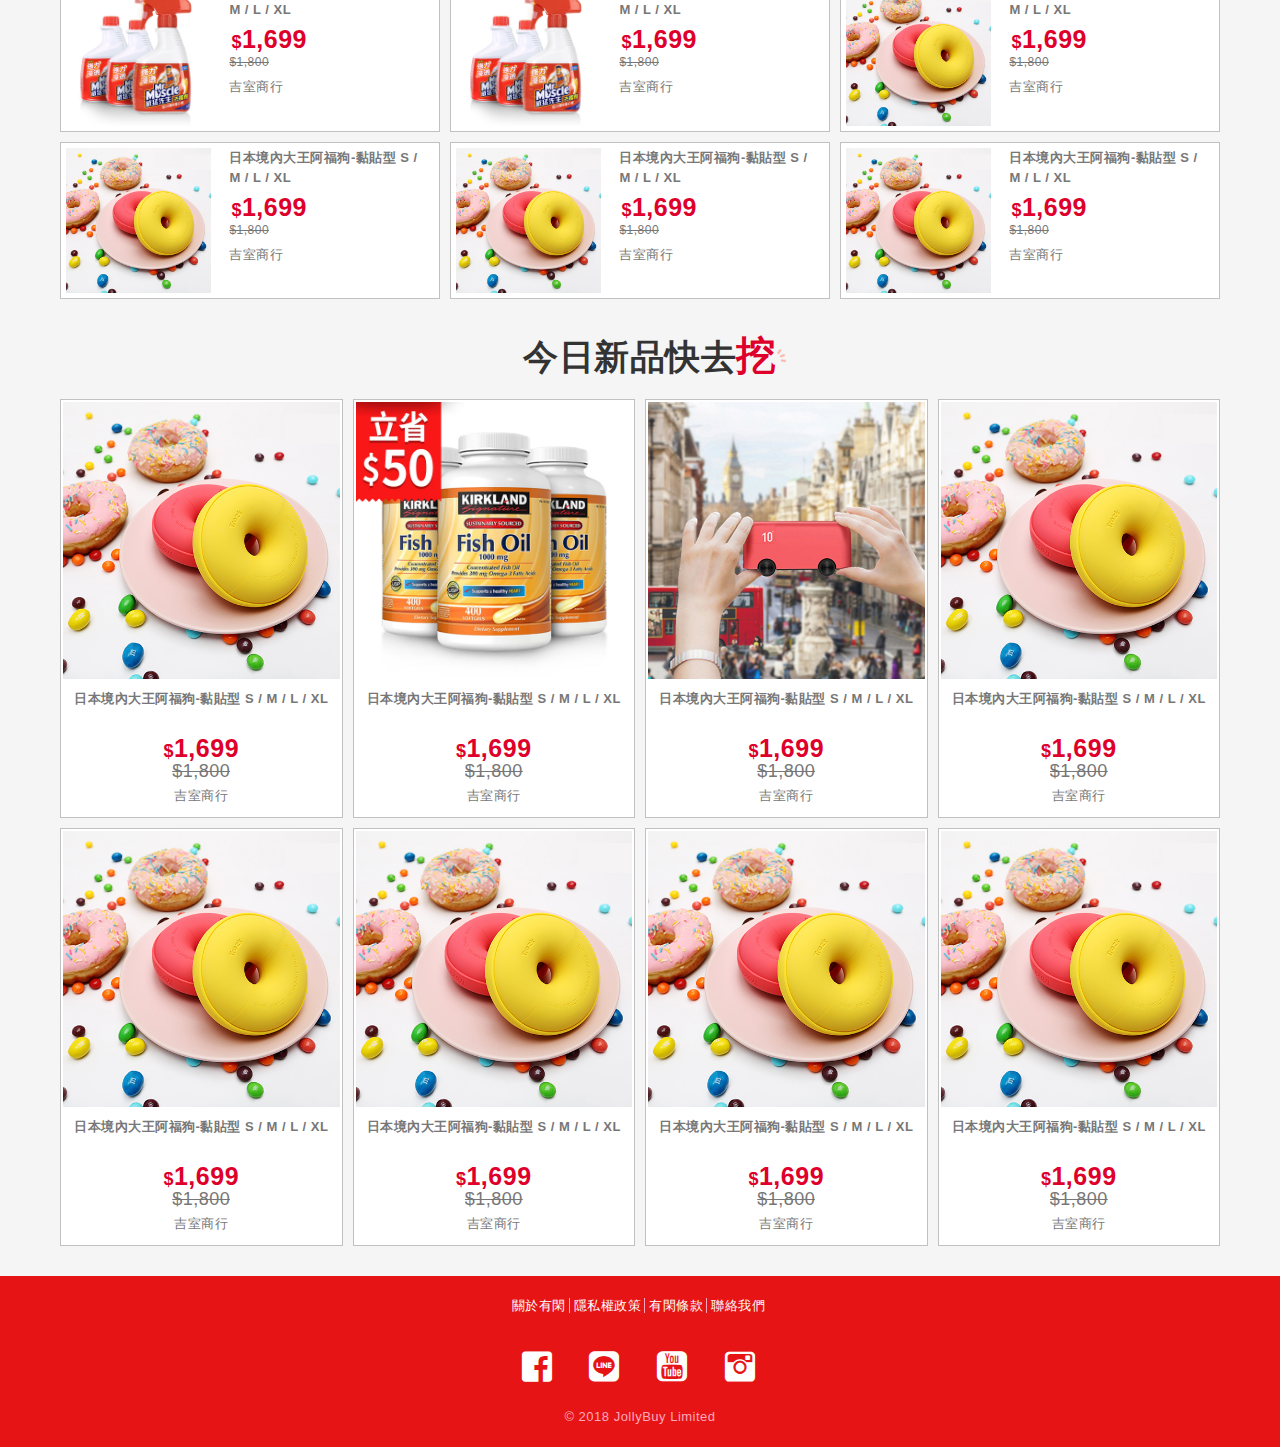
==== commit 32b02b0e: "#77162 有閑首頁改版_修改0705 拿掉promo icon 修改searchbar placeholder文字 修改所有連結hover顏色 修改header邊界" ====
--- a/index.html
+++ b/index.html
@@ -62,7 +62,7 @@
                 <option value="product">商品</option>
                 <option value="shop">店家</option>
               </select>
-              <input type="text" name="k" autocomplete="off" placeholder="有閑商城">
+              <input type="text" name="k" autocomplete="off" placeholder="有閑社交電商">
               <button type="submit" class="search-button">
                 <i class="icon-search icon-s"></i>
               </button>
@@ -331,11 +331,11 @@
                         <div class="sale-price">$<span>1,699</span></div>
                         <div class="fixed-price">$1,800</div>
                       </div>
-                      <div class="promo-icon">
+                      <!-- <div class="promo-icon">
                         <img src="beango/images/icon/promo/icon-product-express.png" alt="">
                         <img src="beango/images/icon/promo/icon-product-group.png" alt="">
                         <img src="beango/images/icon/promo/icon-product-promotions.png" alt="">
-                      </div>
+                      </div> -->
                     </div>
                   </div>
               </div>
@@ -352,11 +352,6 @@
                       <div class="sale-price">$<span>1,699</span></div>
                       <div class="fixed-price">$1,800</div>
                     </div>
-                    <div class="promo-icon">
-                      <img src="beango/images/icon/promo/icon-product-express.png" alt="">
-                      <img src="beango/images/icon/promo/icon-product-group.png" alt="">
-                      <img src="beango/images/icon/promo/icon-product-promotions.png" alt="">
-                    </div>
                   </div>
                 </div>
               </div>
@@ -373,11 +368,6 @@
                       <div class="sale-price">$<span>1,699</span></div>
                       <div class="fixed-price">$1,800</div>
                     </div>
-                    <div class="promo-icon">
-                      <img src="beango/images/icon/promo/icon-product-express.png" alt="">
-                      <img src="beango/images/icon/promo/icon-product-group.png" alt="">
-                      <img src="beango/images/icon/promo/icon-product-promotions.png" alt="">
-                    </div>
                   </div>
                 </div>
               </div>
@@ -394,11 +384,6 @@
                       <div class="sale-price">$<span>1,699</span></div>
                       <div class="fixed-price">$1,800</div>
                     </div>
-                    <div class="promo-icon">
-                      <img src="beango/images/icon/promo/icon-product-express.png" alt="">
-                      <img src="beango/images/icon/promo/icon-product-group.png" alt="">
-                      <img src="beango/images/icon/promo/icon-product-promotions.png" alt="">
-                    </div>
                   </div>
                 </div>
               </div>
@@ -414,11 +399,6 @@
                     <div class="price-group">
                       <div class="sale-price">$<span>1,699</span></div>
                       <div class="fixed-price">$1,800</div>
-                    </div>
-                    <div class="promo-icon">
-                      <img src="beango/images/icon/promo/icon-product-express.png" alt="">
-                      <img src="beango/images/icon/promo/icon-product-group.png" alt="">
-                      <img src="beango/images/icon/promo/icon-product-promotions.png" alt="">
                     </div>
                   </div>
                 </div>
@@ -448,11 +428,6 @@
                       <div class="fixed-price">$1,800</div>
                       <div class="sale-price">$<span>1,699</span></div>
                     </div>
-                    <div class="promo-icon">
-                      <img src="beango/images/icon/promo/icon-product-express.png" alt="">
-                      <img src="beango/images/icon/promo/icon-product-group.png" alt="">
-                      <img src="beango/images/icon/promo/icon-product-promotions.png" alt="">
-                    </div>
                   </div>
                 </div>
               </div>
@@ -469,11 +444,6 @@
                       <div class="fixed-price">$1,800</div>
                       <div class="sale-price">$<span>1,699</span></div>
                     </div>
-                    <div class="promo-icon">
-                      <img src="beango/images/icon/promo/icon-product-express.png" alt="">
-                      <img src="beango/images/icon/promo/icon-product-group.png" alt="">
-                      <img src="beango/images/icon/promo/icon-product-promotions.png" alt="">
-                    </div>
                   </div>
                 </div>
               </div>
@@ -490,11 +460,6 @@
                       <div class="fixed-price">$1,800</div>
                       <div class="sale-price">$<span>1,699</span></div>
                     </div>
-                    <div class="promo-icon">
-                      <img src="beango/images/icon/promo/icon-product-express.png" alt="">
-                      <img src="beango/images/icon/promo/icon-product-group.png" alt="">
-                      <img src="beango/images/icon/promo/icon-product-promotions.png" alt="">
-                    </div>
                   </div>
                 </div>
               </div>
@@ -511,11 +476,6 @@
                       <div class="fixed-price">$1,800</div>
                       <div class="sale-price">$<span>1,699</span></div>
                     </div>
-                    <div class="promo-icon">
-                      <img src="beango/images/icon/promo/icon-product-express.png" alt="">
-                      <img src="beango/images/icon/promo/icon-product-group.png" alt="">
-                      <img src="beango/images/icon/promo/icon-product-promotions.png" alt="">
-                    </div>
                   </div>
                 </div>
               </div>
@@ -531,11 +491,6 @@
                     <div class="price-group">
                       <div class="fixed-price">$1,800</div>
                       <div class="sale-price">$<span>1,699</span></div>
-                    </div>
-                    <div class="promo-icon">
-                      <img src="beango/images/icon/promo/icon-product-express.png" alt="">
-                      <img src="beango/images/icon/promo/icon-product-group.png" alt="">
-                      <img src="beango/images/icon/promo/icon-product-promotions.png" alt="">
                     </div>
                   </div>
                 </div>
@@ -610,11 +565,6 @@
                     <div class="fixed-price">$1,800</div>
                   </div>
                   <div class="shop"><a href="javascript:void(0);">吉室商行</a></div>
-                  <div class="promo-icon">
-                    <img src="beango/images/icon/promo/icon-product-express.png" alt="">
-                    <img src="beango/images/icon/promo/icon-product-group.png" alt="">
-                    <img src="beango/images/icon/promo/icon-product-promotions.png" alt="">
-                  </div>
                 </div>
               </div>
             </div>            
@@ -632,11 +582,6 @@
                     <div class="fixed-price">$1,800</div>
                   </div>
                   <div class="shop"><a href="javascript:void(0);">吉室商行</a></div>
-                  <div class="promo-icon">
-                    <img src="beango/images/icon/promo/icon-product-express.png" alt="">
-                    <img src="beango/images/icon/promo/icon-product-group.png" alt="">
-                    <img src="beango/images/icon/promo/icon-product-promotions.png" alt="">
-                  </div>
                 </div>
               </div>
             </div>
@@ -654,11 +599,6 @@
                     <div class="fixed-price">$1,800</div>
                   </div>
                   <div class="shop"><a href="javascript:void(0);">吉室商行</a></div>
-                  <div class="promo-icon">
-                    <img src="beango/images/icon/promo/icon-product-express.png" alt="">
-                    <img src="beango/images/icon/promo/icon-product-group.png" alt="">
-                    <img src="beango/images/icon/promo/icon-product-promotions.png" alt="">
-                  </div>
                 </div>
               </div>
             </div>
@@ -678,11 +618,6 @@
                     <div class="fixed-price">$1,800</div>
                   </div>
                   <div class="shop"><a href="javascript:void(0);">吉室商行</a></div>
-                  <div class="promo-icon">
-                    <img src="beango/images/icon/promo/icon-product-express.png" alt="">
-                    <img src="beango/images/icon/promo/icon-product-group.png" alt="">
-                    <img src="beango/images/icon/promo/icon-product-promotions.png" alt="">
-                  </div>
                 </div>
               </div>
             </div>            
@@ -700,11 +635,6 @@
                     <div class="fixed-price">$1,800</div>
                   </div>
                   <div class="shop"><a href="javascript:void(0);">吉室商行</a></div>
-                  <div class="promo-icon">
-                    <img src="beango/images/icon/promo/icon-product-express.png" alt="">
-                    <img src="beango/images/icon/promo/icon-product-group.png" alt="">
-                    <img src="beango/images/icon/promo/icon-product-promotions.png" alt="">
-                  </div>
                 </div>
               </div>
             </div>
@@ -722,11 +652,6 @@
                     <div class="fixed-price">$1,800</div>
                   </div>
                   <div class="shop"><a href="javascript:void(0);">吉室商行</a></div>
-                  <div class="promo-icon">
-                    <img src="beango/images/icon/promo/icon-product-express.png" alt="">
-                    <img src="beango/images/icon/promo/icon-product-group.png" alt="">
-                    <img src="beango/images/icon/promo/icon-product-promotions.png" alt="">
-                  </div>
                 </div>
               </div>
             </div>
@@ -758,11 +683,6 @@
                       <div class="fixed-price">$1,800</div>                      
                     </div>
                     <div class="shop"><a href="javascript:void(0);">吉室商行</a></div>
-                    <div class="promo-icon">
-                      <img src="beango/images/icon/promo/icon-product-express.png" alt="">
-                      <img src="beango/images/icon/promo/icon-product-group.png" alt="">
-                      <img src="beango/images/icon/promo/icon-product-promotions.png" alt="">
-                    </div>
                   </div>
                 </div>
               </div>
@@ -780,11 +700,6 @@
                       <div class="fixed-price">$1,800</div>
                     </div>
                     <div class="shop"><a href="javascript:void(0);">吉室商行</a></div>
-                    <div class="promo-icon">
-                      <img src="beango/images/icon/promo/icon-product-express.png" alt="">
-                      <img src="beango/images/icon/promo/icon-product-group.png" alt="">
-                      <img src="beango/images/icon/promo/icon-product-promotions.png" alt="">
-                    </div>
                   </div>
                 </div>
               </div>
@@ -802,11 +717,6 @@
                       <div class="fixed-price">$1,800</div>
                     </div>
                     <div class="shop"><a href="javascript:void(0);">吉室商行</a></div>
-                    <div class="promo-icon">
-                      <img src="beango/images/icon/promo/icon-product-express.png" alt="">
-                      <img src="beango/images/icon/promo/icon-product-group.png" alt="">
-                      <img src="beango/images/icon/promo/icon-product-promotions.png" alt="">
-                    </div>
                   </div>
                 </div>
               </div>
@@ -824,11 +734,6 @@
                       <div class="fixed-price">$1,800</div>
                     </div>
                     <div class="shop"><a href="javascript:void(0);">吉室商行</a></div>
-                    <div class="promo-icon">
-                      <img src="beango/images/icon/promo/icon-product-express.png" alt="">
-                      <img src="beango/images/icon/promo/icon-product-group.png" alt="">
-                      <img src="beango/images/icon/promo/icon-product-promotions.png" alt="">
-                    </div>
                   </div>
                 </div>
               </div>
@@ -846,11 +751,6 @@
                       <div class="fixed-price">$1,800</div>
                     </div>
                     <div class="shop"><a href="javascript:void(0);">吉室商行</a></div>
-                    <div class="promo-icon">
-                      <img src="beango/images/icon/promo/icon-product-express.png" alt="">
-                      <img src="beango/images/icon/promo/icon-product-group.png" alt="">
-                      <img src="beango/images/icon/promo/icon-product-promotions.png" alt="">
-                    </div>
                   </div>
                 </div>
               </div>
@@ -868,11 +768,6 @@
                       <div class="fixed-price">$1,800</div>
                     </div>
                     <div class="shop"><a href="javascript:void(0);">吉室商行</a></div>
-                    <div class="promo-icon">
-                      <img src="beango/images/icon/promo/icon-product-express.png" alt="">
-                      <img src="beango/images/icon/promo/icon-product-group.png" alt="">
-                      <img src="beango/images/icon/promo/icon-product-promotions.png" alt="">
-                    </div>
                   </div>
                 </div>
               </div>
@@ -890,11 +785,6 @@
                       <div class="fixed-price">$1,800</div>
                     </div>
                     <div class="shop"><a href="javascript:void(0);">吉室商行</a></div>
-                    <div class="promo-icon">
-                      <img src="beango/images/icon/promo/icon-product-express.png" alt="">
-                      <img src="beango/images/icon/promo/icon-product-group.png" alt="">
-                      <img src="beango/images/icon/promo/icon-product-promotions.png" alt="">
-                    </div>
                   </div>
                 </div>
               </div>
@@ -912,11 +802,6 @@
                       <div class="fixed-price">$1,800</div>
                     </div>
                     <div class="shop"><a href="javascript:void(0);">吉室商行</a></div>
-                    <div class="promo-icon">
-                      <img src="beango/images/icon/promo/icon-product-express.png" alt="">
-                      <img src="beango/images/icon/promo/icon-product-group.png" alt="">
-                      <img src="beango/images/icon/promo/icon-product-promotions.png" alt="">
-                    </div>
                   </div>
                 </div>
               </div>
--- a/beango/css/leisure.css
+++ b/beango/css/leisure.css
@@ -33,7 +33,7 @@
   width: 100%;
 }
 @media (min-width: 992px) {
-  a:hover{color: #e60039;}
+  a:hover{color: #ff3f56;}
   .main-container{
     margin-bottom: 0px;
   }
@@ -49,10 +49,10 @@
 header{
   height: 40px;
   background-color: #e61414;
-  padding: 0 15px;
   margin-bottom: 40px;/*for bottom  */
 }
 header #menu{
+  margin-left: 17px;
   padding: 0 15px;
 }
 header .logo{
@@ -230,7 +230,7 @@
 }
 nav .btn{
   float: left;
-  margin-left: 10px;
+  margin-left: 5px;
   height: 40px;
   border-radius: 0;
 }
@@ -281,7 +281,6 @@
   }  
   .nav #scrollmenu{
     width: 515px;
-    margin-left: 15px;
   }
   #scrollmenu a{
     margin: 0;
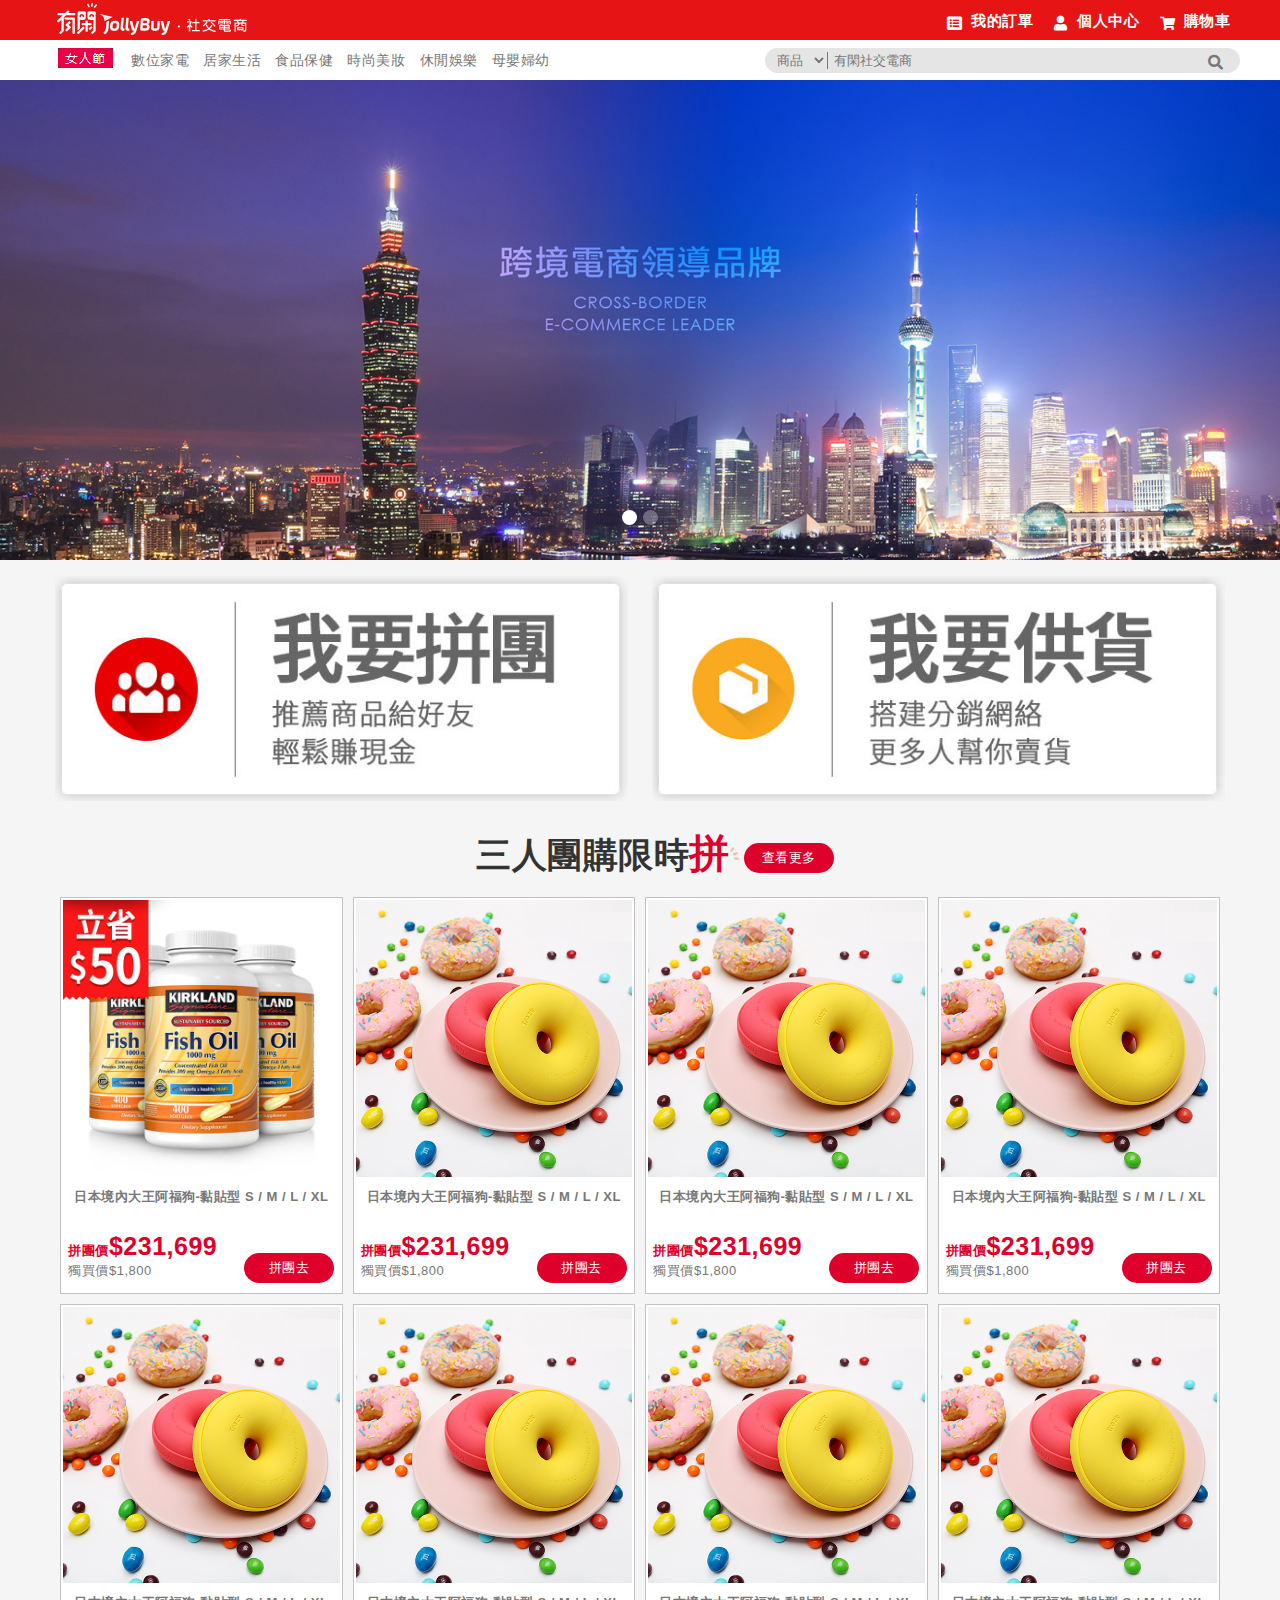
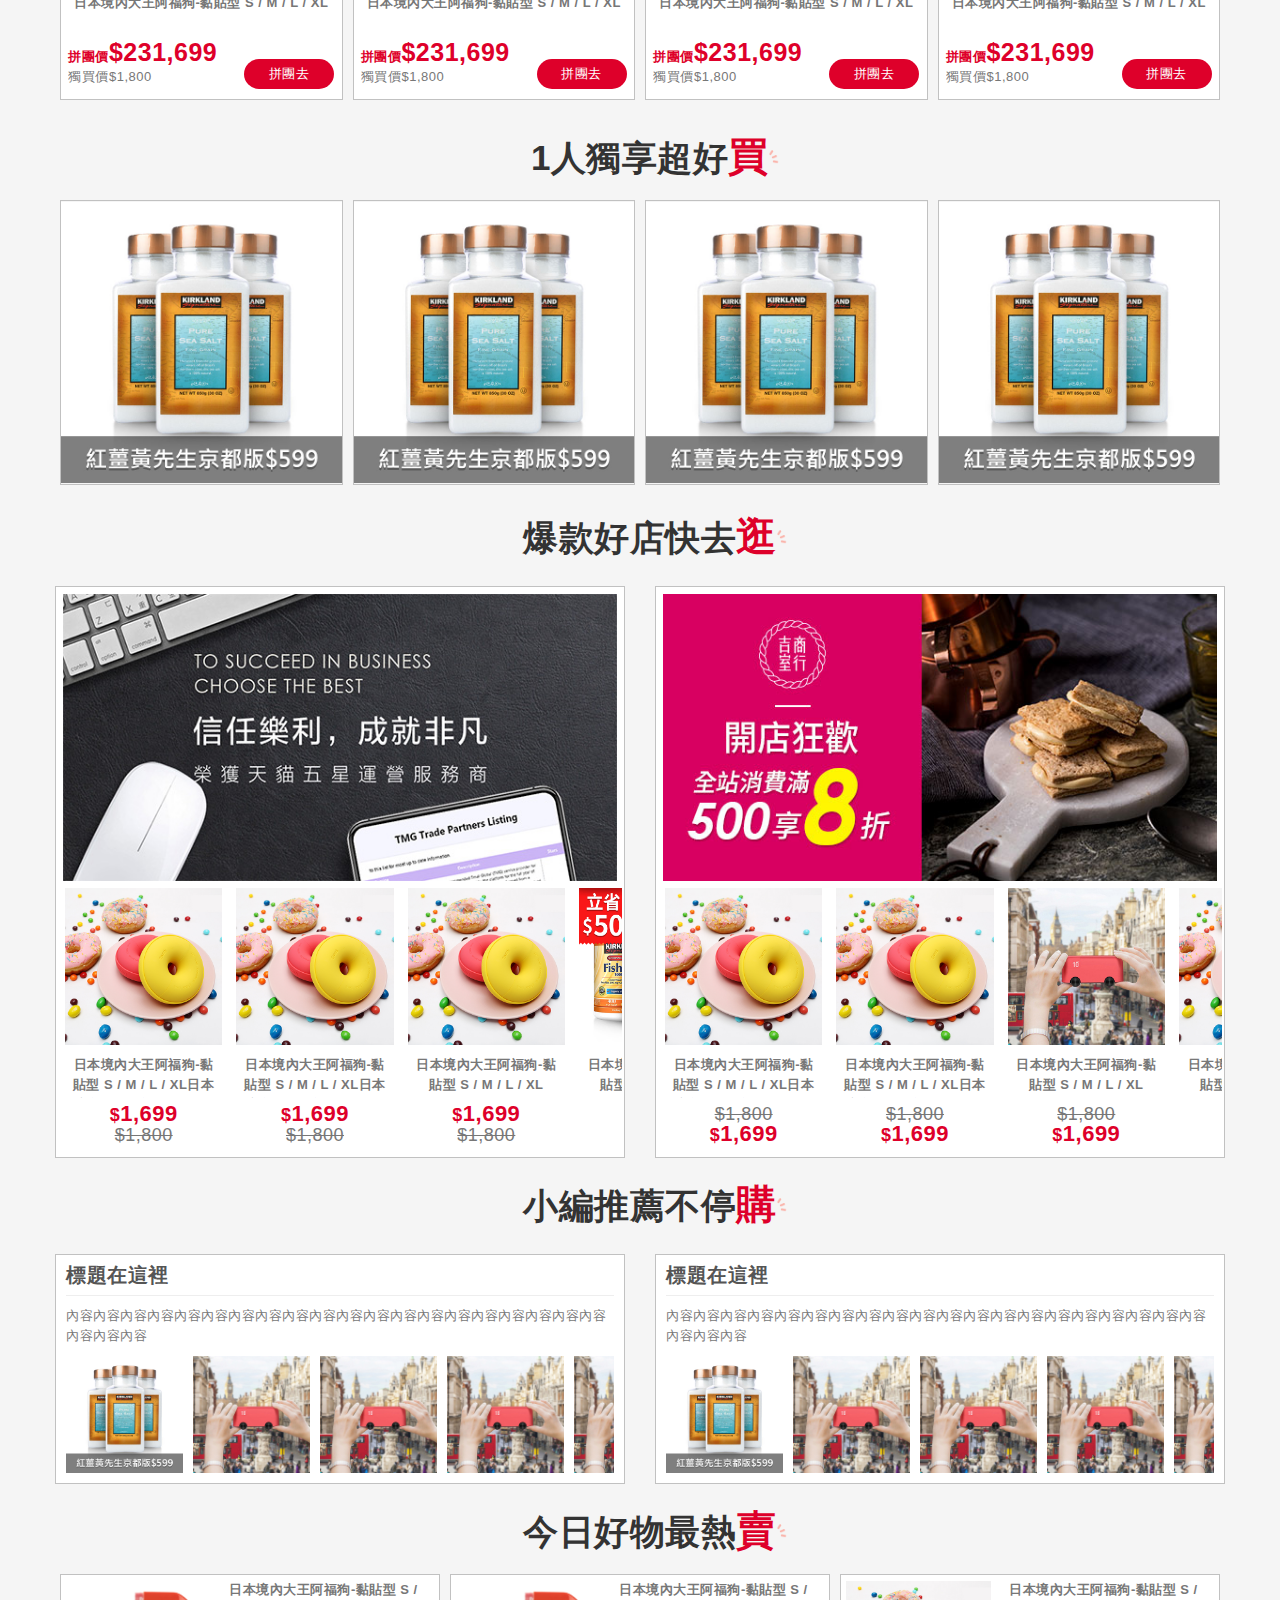
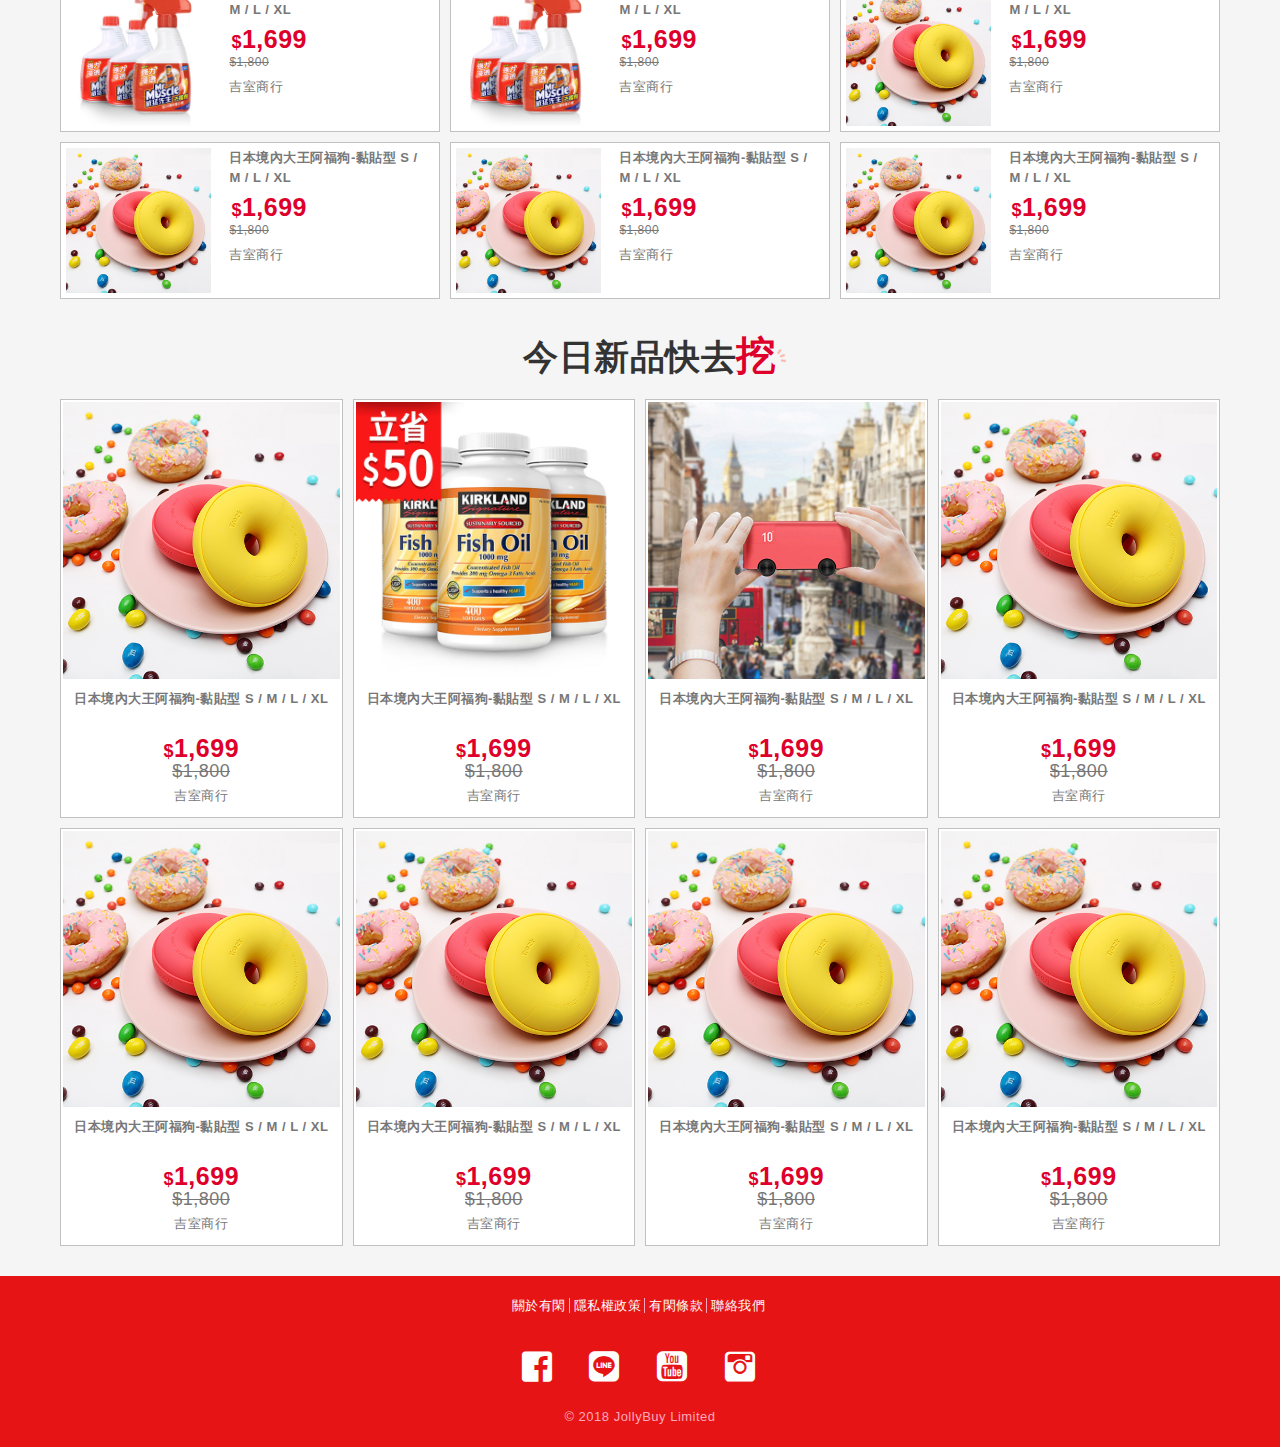
==== commit d5e6d87c: "#76405 有閑_承接頁(靜態頁面) 調整文字及連結" ====
--- a/index.html
+++ b/index.html
@@ -143,7 +143,7 @@
                     <div class="desc"><a href="https://herbuy.jollybuy.com/Goods/Detail/20171222155633248">日本境內大王阿福狗-黏貼型 S / M / L / XL</a></div>
                     <div class="price-group">
                       <div class="sale-price"><span class="txt">拼團價</span><span>$231,699</span></div>
-                      <div class="fixed-price"><span>獨賣價</span>$1,800</div>                    
+                      <div class="fixed-price"><span>獨買價</span>$1,800</div>                    
                     </div>
                     <a class="btn-group-buy" href="javascript:void();">拼團去</a>
                   </div>
@@ -160,7 +160,7 @@
                     <div class="desc"><a href="https://herbuy.jollybuy.com/Goods/Detail/20171222155633248">日本境內大王阿福狗-黏貼型 S / M / L / XL</a></div>
                     <div class="price-group">
                         <div class="sale-price"><span class="txt">拼團價</span><span>$231,699</span></div>
-                        <div class="fixed-price"><span>獨賣價</span>$1,800</div>                    
+                        <div class="fixed-price"><span>獨買價</span>$1,800</div>                    
                       </div>
                     <a class="btn-group-buy" href="javascript:void();">拼團去</a>
                   </div>
@@ -177,7 +177,7 @@
                     <div class="desc"><a href="https://herbuy.jollybuy.com/Goods/Detail/20171222155633248">日本境內大王阿福狗-黏貼型 S / M / L / XL</a></div>
                     <div class="price-group">
                         <div class="sale-price"><span class="txt">拼團價</span><span>$231,699</span></div>
-                        <div class="fixed-price"><span>獨賣價</span>$1,800</div>                    
+                        <div class="fixed-price"><span>獨買價</span>$1,800</div>                    
                       </div>
                     <a class="btn-group-buy" href="javascript:void();">拼團去</a>
                   </div>
@@ -194,7 +194,7 @@
                     <div class="desc"><a href="https://herbuy.jollybuy.com/Goods/Detail/20171222155633248">日本境內大王阿福狗-黏貼型 S / M / L / XL</a></div>
                     <div class="price-group">
                         <div class="sale-price"><span class="txt">拼團價</span><span>$231,699</span></div>
-                        <div class="fixed-price"><span>獨賣價</span>$1,800</div>                    
+                        <div class="fixed-price"><span>獨買價</span>$1,800</div>                    
                       </div>
                     <a class="btn-group-buy" href="javascript:void();">拼團去</a>
                   </div>
@@ -211,7 +211,7 @@
                     <div class="desc"><a href="https://herbuy.jollybuy.com/Goods/Detail/20171222155633248">日本境內大王阿福狗-黏貼型 S / M / L / XL</a></div>
                     <div class="price-group">
                         <div class="sale-price"><span class="txt">拼團價</span><span>$231,699</span></div>
-                        <div class="fixed-price"><span>獨賣價</span>$1,800</div>                    
+                        <div class="fixed-price"><span>獨買價</span>$1,800</div>                    
                       </div>
                     <a class="btn-group-buy" href="javascript:void();">拼團去</a>
                   </div>
@@ -228,7 +228,7 @@
                     <div class="desc"><a href="https://herbuy.jollybuy.com/Goods/Detail/20171222155633248">日本境內大王阿福狗-黏貼型 S / M / L / XL</a></div>
                     <div class="price-group">
                         <div class="sale-price"><span class="txt">拼團價</span><span>$231,699</span></div>
-                        <div class="fixed-price"><span>獨賣價</span>$1,800</div>                    
+                        <div class="fixed-price"><span>獨買價</span>$1,800</div>                    
                       </div>
                     <a class="btn-group-buy" href="javascript:void();">拼團去</a>
                   </div>
@@ -245,7 +245,7 @@
                     <div class="desc"><a href="https://herbuy.jollybuy.com/Goods/Detail/20171222155633248">日本境內大王阿福狗-黏貼型 S / M / L / XL</a></div>
                     <div class="price-group">
                         <div class="sale-price"><span class="txt">拼團價</span><span>$231,699</span></div>
-                        <div class="fixed-price"><span>獨賣價</span>$1,800</div>                    
+                        <div class="fixed-price"><span>獨買價</span>$1,800</div>                    
                       </div>
                     <a class="btn-group-buy" href="javascript:void();">拼團去</a>
                   </div>
@@ -262,7 +262,7 @@
                     <div class="desc"><a href="https://herbuy.jollybuy.com/Goods/Detail/20171222155633248">日本境內大王阿福狗-黏貼型 S / M / L / XL</a></div>
                     <div class="price-group">
                         <div class="sale-price"><span class="txt">拼團價</span><span>$231,699</span></div>
-                        <div class="fixed-price"><span>獨賣價</span>$1,800</div>                    
+                        <div class="fixed-price"><span>獨買價</span>$1,800</div>                    
                       </div>
                     <a class="btn-group-buy" href="javascript:void();">拼團去</a>
                   </div>
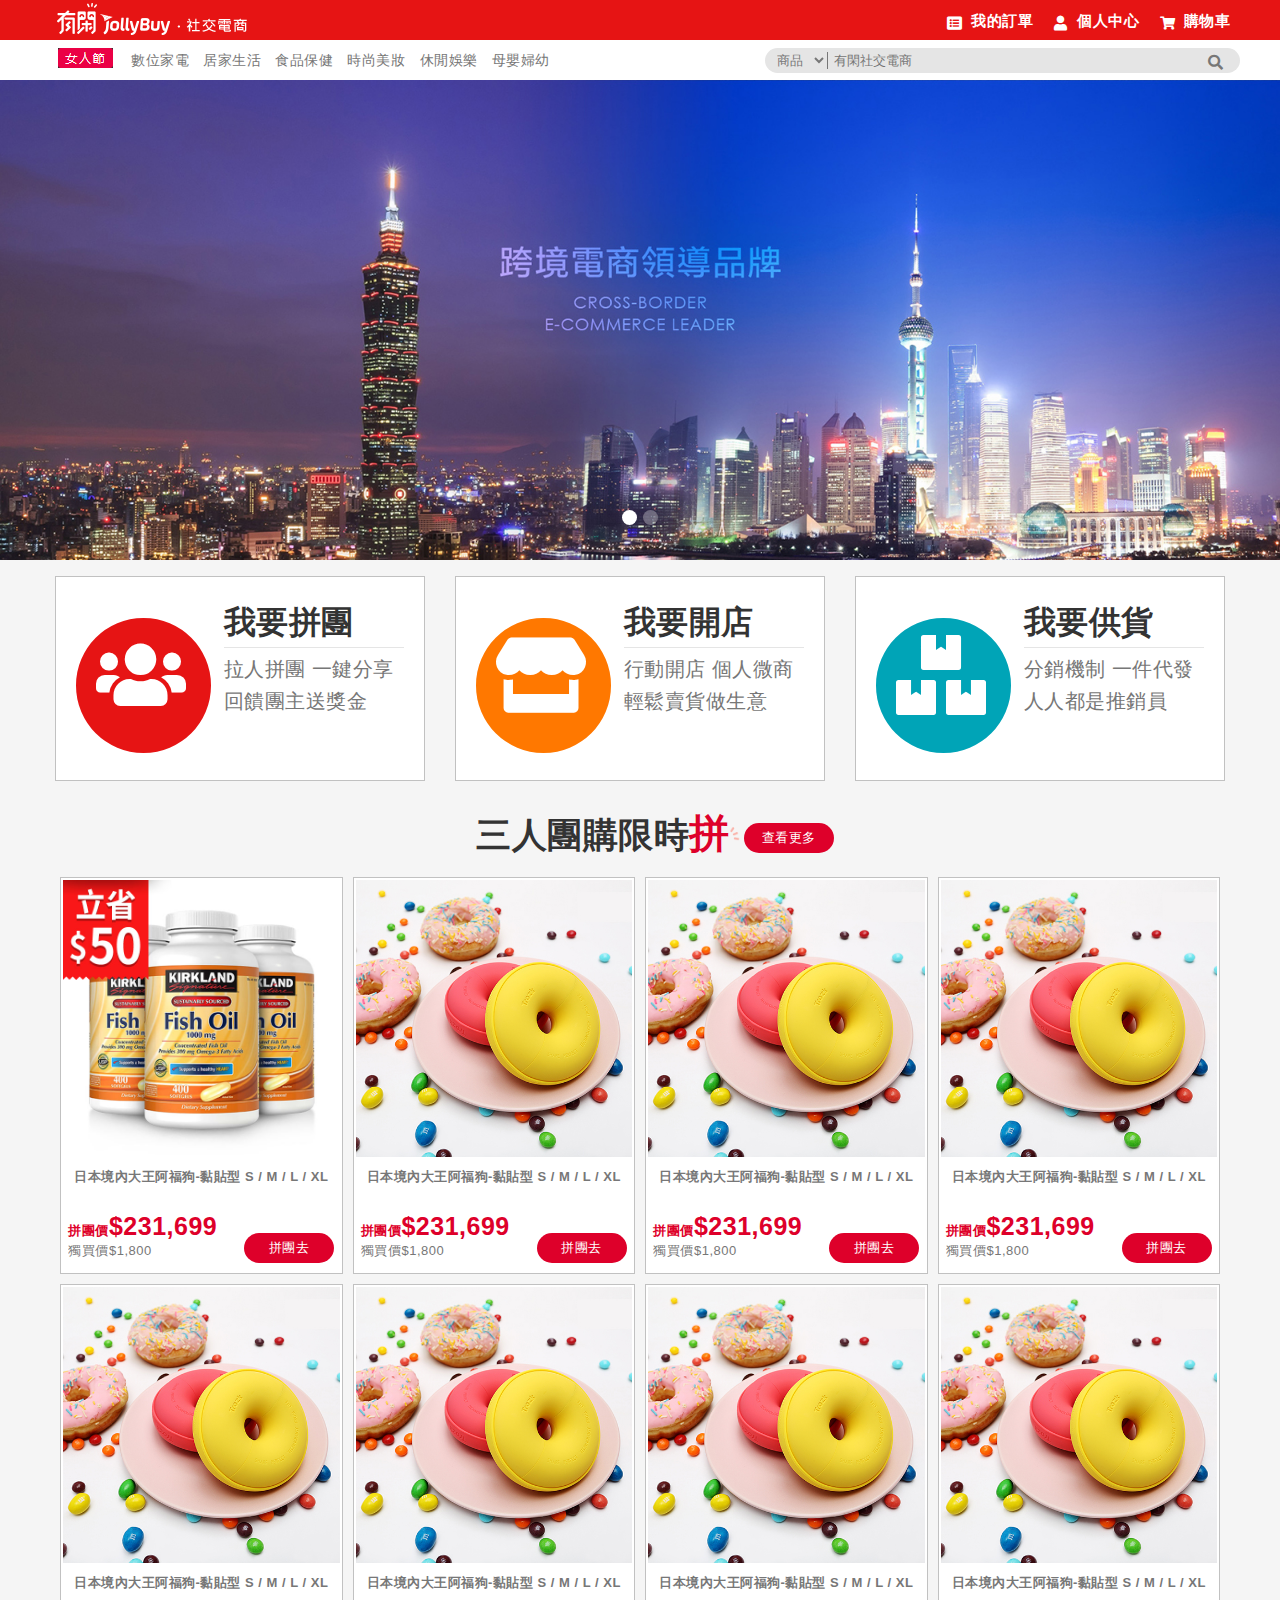
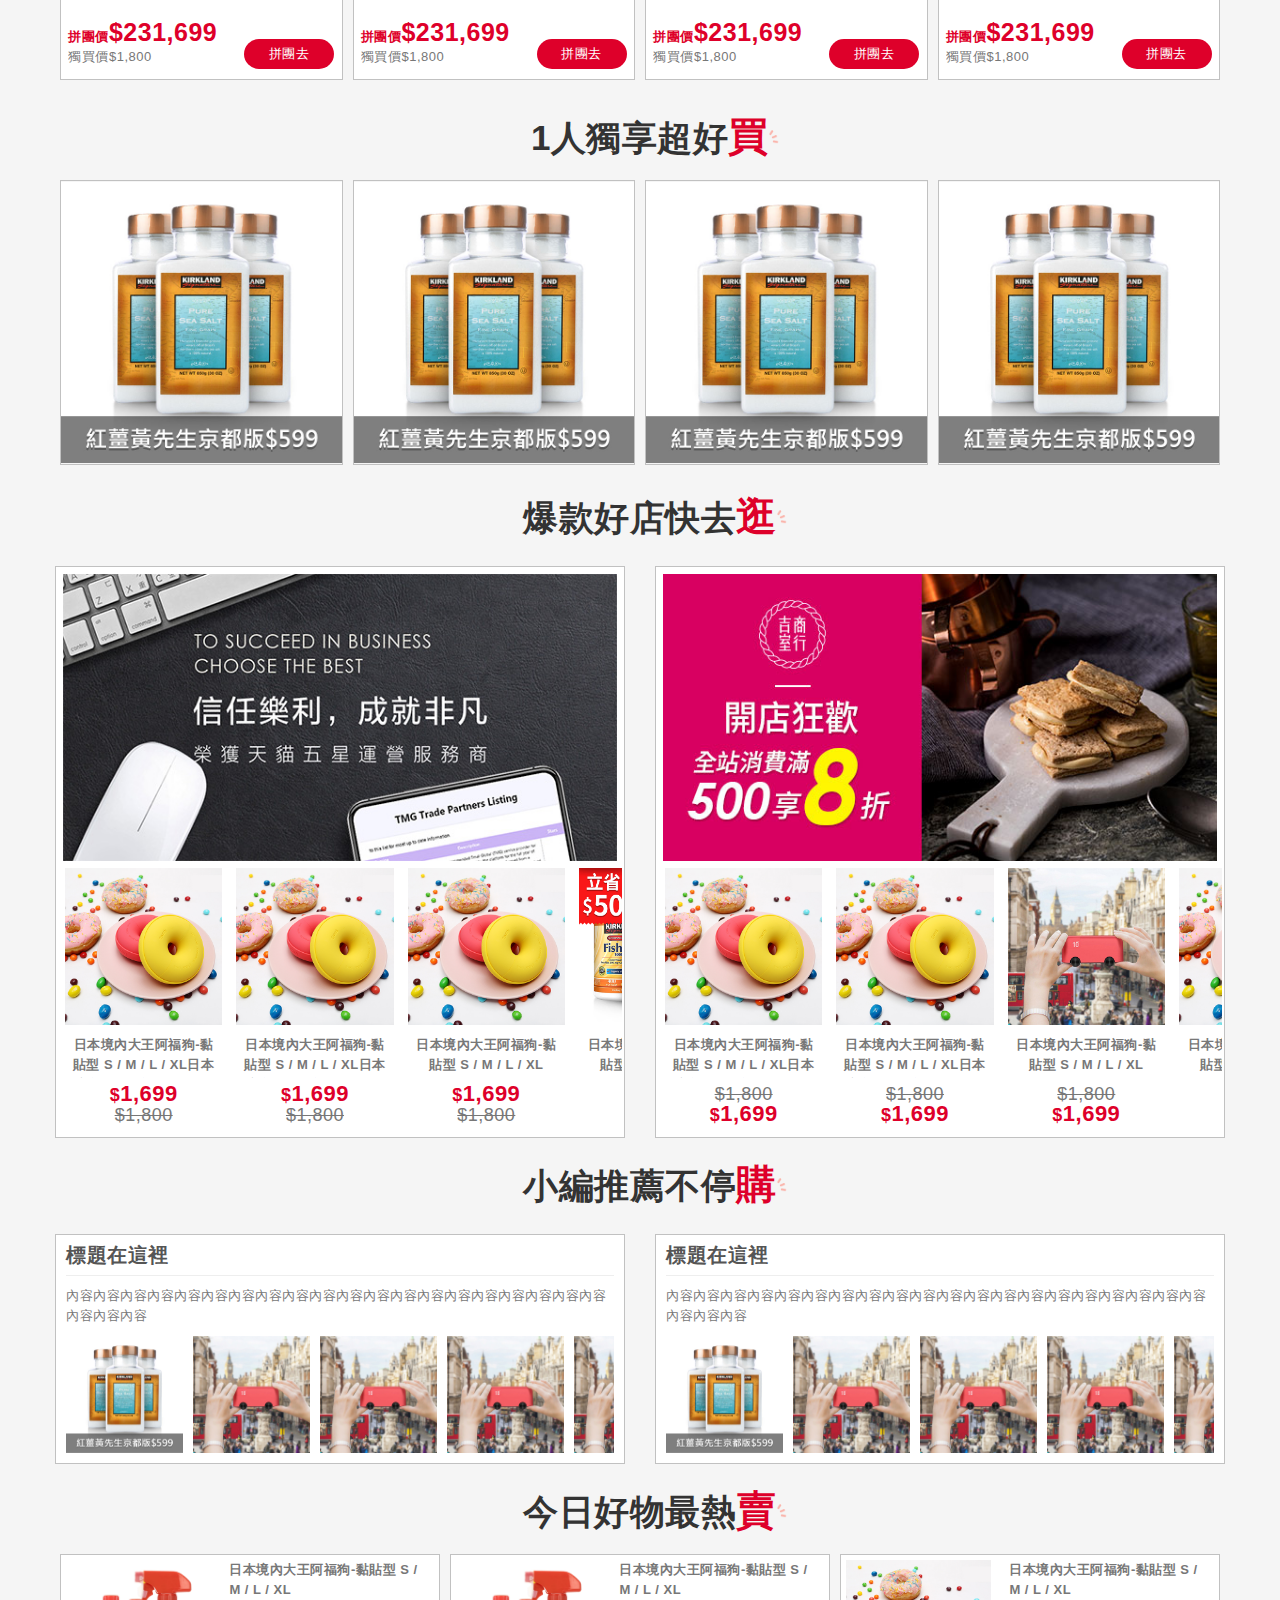
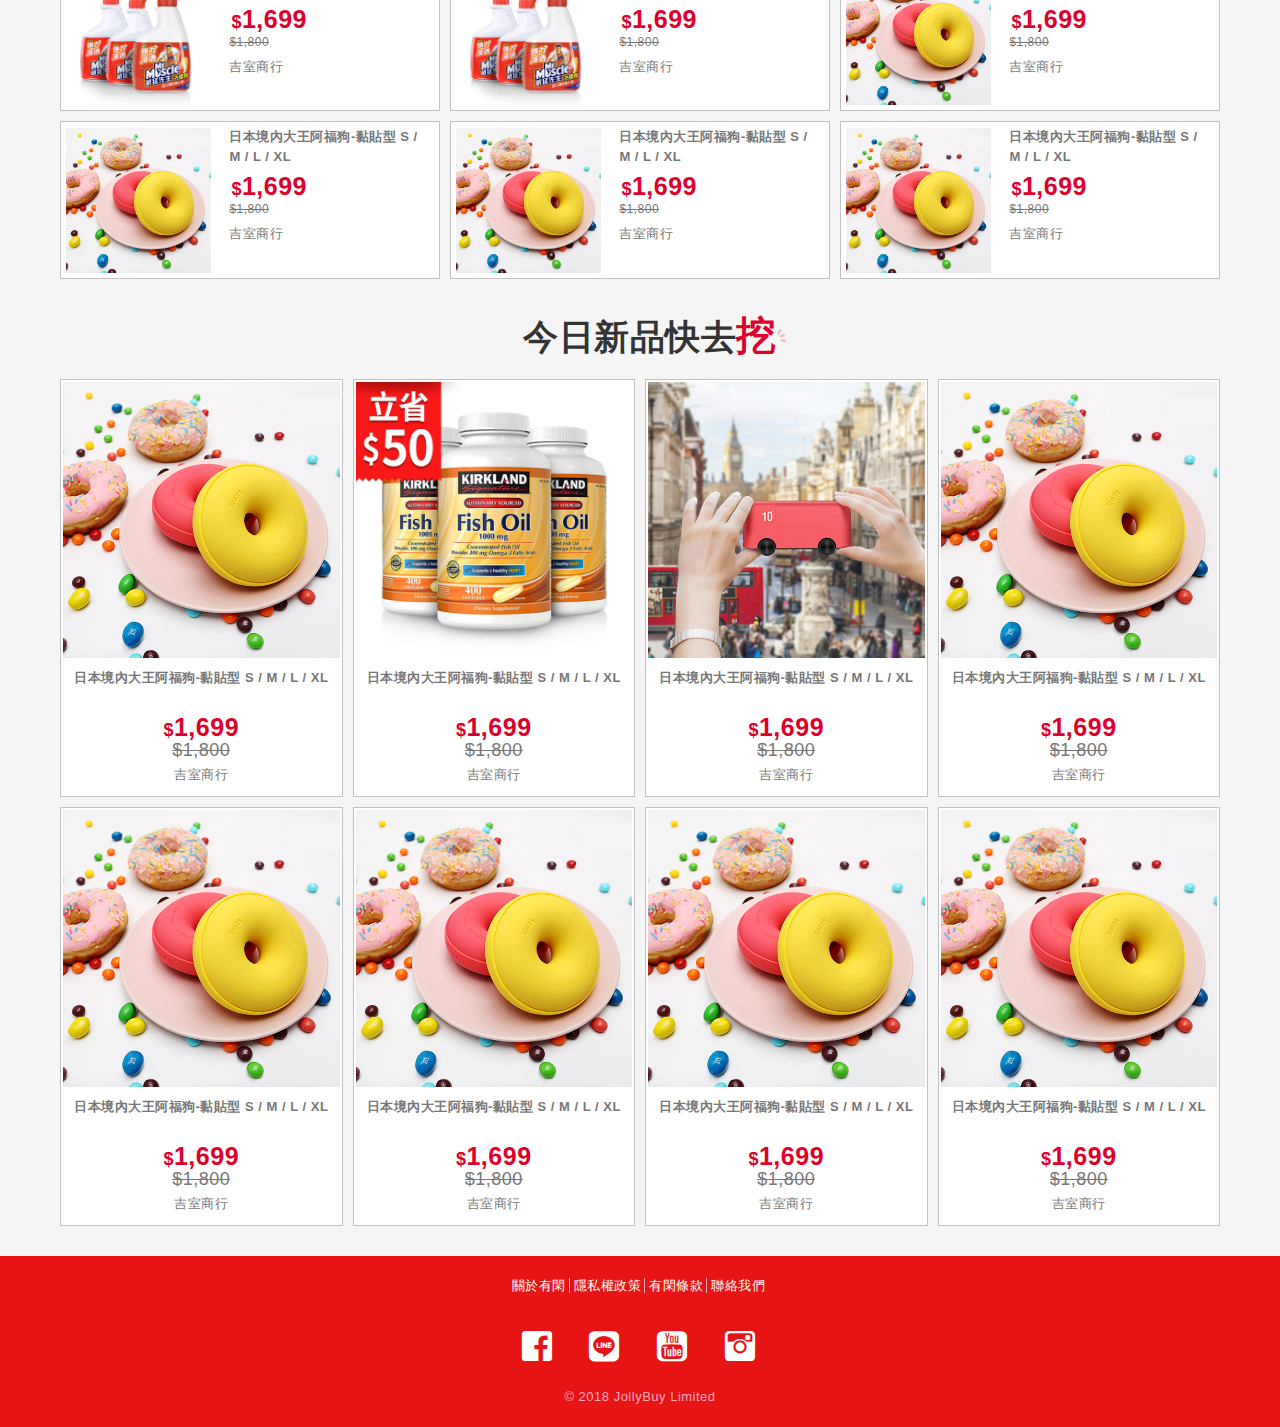
==== commit 7b97d858: "#77408 有閑首頁_BANNER區塊修改 導購區塊2改3" ====
--- a/index.html
+++ b/index.html
@@ -113,13 +113,51 @@
     <div class="main-container content-with">
       <!-- 導購banner -->
       <div class="index-banner">
-        <a class="link" href="javascript:void(0);"><img class="img-fluid" src="beango/images/btn-index-group.jpg" alt="我要導購閒錢一直賺"></a>
-        <a class="link" href="javascript:void(0);"><img class="img-fluid" src="beango/images/btn-index-supplier.jpg" alt="我要導購閒錢一直賺"></a>
-      </div>
-      <!--<div class="row">
-        <div class="col-6 col-sm-6"><a href="javascript:void(0);"><img class="img-fluid" src="beango/images/img01.png" alt="我要導購閒錢一直賺"></a></div>
-        <div class="col-6 col-sm-6"><a href="javascript:void(0);"><img class="img-fluid" src="beango/images/img01.png" alt="我要導購閒錢一直賺"></a></div>
-      </div>-->
+        <ul class="row">
+          <li class="item col-4 group">
+            <a href="https://www.jollybuy.com/act/mb-guide.html">
+              <div class="cont">
+                <div class="photo">
+                  <i class="icon-circle-alt"></i>
+                  <i class="icon-users pos-icon"></i>
+                </div>
+                <div class="info">
+                  <div class="title">我要拼團</div>
+                  <span>拉人拼團 一鍵分享<br/>回饋團主送獎金</span>
+                </div>
+              </div>
+            </a>
+          </li>
+          <li class="item col-4 owner">
+            <a href="https://admin.jollybuy.com/">
+              <div class="cont">
+                <div class="photo">
+                  <i class="icon-circle-alt"></i>
+                  <i class="icon-store pos-icon"></i>
+                </div>
+                <div class="info">
+                  <div class="title">我要開店</div>
+                  <span>行動開店 個人微商<br/>輕鬆賣貨做生意</span>
+                </div>
+              </div>
+            </a>
+          </li>
+          <li class="item col-4 delivery">
+            <a href="https://www.jollybuy.com/act/mb-supplier.html">
+              <div class="cont">
+                <div class="photo">
+                  <i class="icon-circle-alt"></i>
+                  <i class="icon-boxes pos-icon"></i>
+                </div>
+                <div class="info">
+                  <div class="title">我要供貨</div>
+                  <span>分銷機制 一件代發<br/>人人都是推銷員</span>
+                </div>
+              </div>
+            </a>
+          </li>
+        </ul>
+      </div>
       <!-- end of 導購banner -->      
       <!-- 三人團購限時 --> 
       <div class="promo-section promo-shopping-guide">
--- a/beango/css/icon.css
+++ b/beango/css/icon.css
@@ -1,10 +1,10 @@
 @font-face {
   font-family: 'icon';
-  src:  url('fonts/icon.eot?msptho');
-  src:  url('fonts/icon.eot?msptho#iefix') format('embedded-opentype'),
-    url('fonts/icon.ttf?msptho') format('truetype'),
-    url('fonts/icon.woff?msptho') format('woff'),
-    url('fonts/icon.svg?msptho#icon') format('svg');
+  src:  url('fonts/icon.eot?7bdooj');
+  src:  url('fonts/icon.eot?7bdooj#iefix') format('embedded-opentype'),
+    url('fonts/icon.ttf?7bdooj') format('truetype'),
+    url('fonts/icon.woff?7bdooj') format('woff'),
+    url('fonts/icon.svg?7bdooj#icon') format('svg');
   font-weight: normal;
   font-style: normal;
 }
@@ -13,12 +13,10 @@
   /* use !important to prevent issues with browser extensions that change fonts */
   font-family: 'icon' !important;
   speak: none;
-  display: inline-block;
   font-style: normal;
   font-weight: normal;
   font-variant: normal;
   text-transform: none;
-  text-rendering: auto;
   line-height: 1;
 
   /* Better Font Rendering =========== */
@@ -26,6 +24,35 @@
   -moz-osx-font-smoothing: grayscale;
 }
 
+.icon-stack {
+    display: inline-block;
+    height: 2em;
+    line-height: 2em;
+    position: relative;
+    vertical-align: middle;
+    width: 2em
+}
+
+.icon-stack-1x,
+.icon-stack-2x {
+    left: 0;
+    position: absolute;
+    text-align: center;
+    width: 100%
+}
+
+.icon-stack-1x {
+    line-height: inherit
+}
+
+.icon-stack-2x {
+    font-size: 2em
+}
+
+.icon-inverse {
+    color: #fff
+}
+
 .icon-s {
   font-size: 15px; }
 
@@ -48,346 +75,435 @@
   text-align: center;
   width: 15px; }
 
-
+.icon-users:before {
+  content: "\e953";
+}
+.icon-boxes:before {
+  content: "\e954";
+}
+.icon-comment-dots-alt:before {
+  content: "\e952";
+}
+.icon-check-circle:before {
+  content: "\e92d";
+}
+.icon-check-circle-alt:before {
+  content: "\e92e";
+}
+.icon-check-square:before {
+  content: "\e92f";
+}
+.icon-check-square-alt:before {
+  content: "\e930";
+}
+.icon-minus-square:before {
+  content: "\e931";
+}
+.icon-minus-square-alt:before {
+  content: "\e932";
+}
+.icon-plus-square:before {
+  content: "\e933";
+}
+.icon-plus-square-alt:before {
+  content: "\e934";
+}
+.icon-window-close:before {
+  content: "\e935";
+}
+.icon-square:before {
+  content: "\e936";
+}
+.icon-square-alt:before {
+  content: "\e92c";
+}
+.icon-square-full-alt:before {
+  content: "\e92b";
+}
+.icon-times-circle:before {
+  content: "\e937";
+}
+.icon-times-circle-alt:before {
+  content: "\e938";
+}
+.icon-minus-circle-alt:before {
+  content: "\e939";
+}
+.icon-circle:before {
+  content: "\e93a";
+}
+.icon-dot-circle:before {
+  content: "\e93b";
+}
+.icon-dot-circle-alt:before {
+  content: "\e93c";
+}
+.icon-circle-alt:before {
+  content: "\e92a";
+}
+.icon-exclamation-circle:before {
+  content: "\e93d";
+}
+.icon-exclamation:before {
+  content: "\e93e";
+}
+.icon-exclamation-triangle:before {
+  content: "\e93f";
+}
+.icon-list-alt:before {
+  content: "\e940";
+}
+.icon-minus:before {
+  content: "\e941";
+}
+.icon-times:before {
+  content: "\f00d";
+}
+.icon-plus-circle-alt:before {
+  content: "\e942";
+}
+.icon-plus:before {
+  content: "\e943";
+}
+.icon-search:before {
+  content: "\f002";
+}
+.icon-search-minus:before {
+  content: "\e944";
+}
+.icon-search-plus:before {
+  content: "\e945";
+}
+.icon-pen:before {
+  content: "\e946";
+}
+.icon-sort-down:before {
+  content: "\e947";
+}
+.icon-sort:before {
+  content: "\e948";
+}
+.icon-sort-up:before {
+  content: "\e949";
+}
+.icon-arrowleft:before {
+  content: "\f053";
+}
+.icon-arrowright:before {
+  content: "\f054";
+}
+.icon-step-backward:before {
+  content: "\e94a";
+}
+.icon-step-forward:before {
+  content: "\e94b";
+}
+.icon-listalt:before {
+  content: "\f022";
+}
+.icon-align-left:before {
+  content: "\e94c";
+}
+.icon-align-center:before {
+  content: "\e94d";
+}
+.icon-align-right:before {
+  content: "\e94e";
+}
+.icon-bars:before {
+  content: "\f0c9";
+}
+.icon-list:before {
+  content: "\f0ca";
+}
+.icon-thlarge:before {
+  content: "\f009";
+}
+.icon-th:before {
+  content: "\e94f";
+}
+.icon-toggle-off:before {
+  content: "\e950";
+}
+.icon-toggle-on:before {
+  content: "\e951";
+}
+.icon-file-invoice-dollar-solid:before {
+  content: "\e929";
+}
+.icon-chart-bar:before {
+  content: "\f080";
+}
+.icon-chart-pie:before {
+  content: "\f200";
+}
+.icon-palette:before {
+  content: "\f53f";
+}
+.icon-moneybag:before {
+  content: "\e901";
+}
+.icon-puzzle:before {
+  content: "\e902";
+}
+.icon-crib:before {
+  content: "\e903";
+}
+.icon-babycarriage:before {
+  content: "\e904";
+}
+.icon-soap:before {
+  content: "\e905";
+}
+.icon-bottle:before {
+  content: "\e906";
+}
+.icon-meat:before {
+  content: "\e907";
+}
+.icon-rockinghorse:before {
+  content: "\e908";
+}
+.icon-pregnant:before {
+  content: "\e909";
+}
+.icon-pijama:before {
+  content: "\e90a";
+}
+.icon-megaphone:before {
+  content: "\e90b";
+}
+.icon-light:before {
+  content: "\e90c";
+}
+.icon-tissues:before {
+  content: "\e90d";
+}
+.icon-perfume:before {
+  content: "\e90e";
+}
+.icon-cabinet:before {
+  content: "\e90f";
+}
+.icon-hardware:before {
+  content: "\e910";
+}
+.icon-cannedfood:before {
+  content: "\e911";
+}
+.icon-jelly:before {
+  content: "\e912";
+}
+.icon-dumpling:before {
+  content: "\e913";
+}
+.icon-cake:before {
+  content: "\e914";
+}
+.icon-popcorn:before {
+  content: "\e915";
+}
+.icon-menshoe:before {
+  content: "\e916";
+}
+.icon-menclothes:before {
+  content: "\e917";
+}
+.icon-shoe:before {
+  content: "\e918";
+}
+.icon-necklace:before {
+  content: "\e919";
+}
+.icon-shoppingpurse:before {
+  content: "\e91a";
+}
+.icon-dress:before {
+  content: "\e91b";
+}
+.icon-womenlipstick:before {
+  content: "\e91c";
+}
+.icon-party:before {
+  content: "\e91d";
+}
+.icon-alarm:before {
+  content: "\e91e";
+}
+.icon-campingtent:before {
+  content: "\e91f";
+}
+.icon-filledspeaker:before {
+  content: "\e920";
+}
+.icon-washingmachine:before {
+  content: "\e921";
+}
+.icon-hairdryer:before {
+  content: "\e922";
+}
+.icon-microwaveoven:before {
+  content: "\e923";
+}
+.icon-rim:before {
+  content: "\e924";
+}
+.icon-plus-18-movie:before {
+  content: "\e927";
+}
+.icon-user:before {
+  content: "\f007";
+}
+.icon-cog:before {
+  content: "\f013";
+}
+.icon-camera:before {
+  content: "\f030";
+}
+.icon-shoppingcart:before {
+  content: "\f07a";
+}
+.icon-briefcase:before {
+  content: "\f0b1";
+}
+.icon-coffee:before {
+  content: "\f0f4";
+}
+.icon-gamepad:before {
+  content: "\f11b";
+}
+.icon-dollarsign:before {
+  content: "\f155";
+}
+.icon-thumbsup:before {
+  content: "\f164";
+}
+.icon-paw:before {
+  content: "\f1b0";
+}
+.icon-bicycle:before {
+  content: "\f206";
+}
+.icon-shoppingbag:before {
+  content: "\f290";
+}
+.icon-bath:before {
+  content: "\f2cd";
+}
+.icon-utensils:before {
+  content: "\f2e7";
+}
+.icon-laptop:before {
+  content: "\f109";
+}
+.icon-mobile:before {
+  content: "\f3cd";
+}
+.icon-pad:before {
+  content: "\f3fa";
+}
+.icon-ticket:before {
+  content: "\f3ff";
+}
+.icon-pills:before {
+  content: "\f484";
+}
+.icon-couch:before {
+  content: "\f4b8";
+}
+.icon-broom:before {
+  content: "\f51a";
+}
+.icon-robot:before {
+  content: "\f544";
+}
+.icon-home:before {
+  content: "\f015";
+}
+.icon-store:before {
+  content: "\f54e";
+}
+.icon-twitter-square:before {
+  content: "\f081";
+}
+.icon-twitter:before {
+  content: "\f099";
+}
+.icon-facebook-square:before {
+  content: "\f082";
+}
+.icon-facebook-f:before {
+  content: "\f39e";
+}
+.icon-tumblr-square:before {
+  content: "\f174";
+}
+.icon-tumblr:before {
+  content: "\f173";
+}
+.icon-google-plus-square:before {
+  content: "\f0d4";
+}
+.icon-google-plus-g:before {
+  content: "\f0d5";
+}
+.icon-vimeo-square:before {
+  content: "\f194";
+}
+.icon-vimeo-v:before {
+  content: "\f27d";
+}
+.icon-instagram-big-logo:before {
+  content: "\e925";
+}
+.icon-instagram:before {
+  content: "\f16d";
+}
+.icon-line:before {
+  content: "\f3c0";
+}
+.icon-line-logo:before {
+  content: "\e926";
+}
+.icon-newbeanfun-square:before {
+  content: "\e900";
+}
+.icon-newbeanfun:before {
+  content: "\e928";
+}
+.icon-youtube_sign:before {
+  content: "\f166";
+}
+.icon-youtube2:before {
+  content: "\f168";
+}
+.icon-youtube:before {
+  content: "\f167";
+}
+.icon-youtube-square:before {
+  content: "\f431";
+}
+.icon-whatsapp-square:before {
+  content: "\f40c";
+}
+.icon-whatsapp:before {
+  content: "\f232";
+}
+.icon-weibo:before {
+  content: "\f18a";
+}
+.icon-weixin:before {
+  content: "\f1d7";
+}
+.icon-cc-visa:before {
+  content: "\f1f0";
+}
+.icon-cc-mastercard:before {
+  content: "\f1f1";
+}
 .icon-cc-jcb:before {
   content: "\f24b";
 }
-.icon-cc-mastercard:before {
-  content: "\f1f1";
-}
 .icon-cc-paypal:before {
   content: "\f1f4";
 }
-.icon-cc-visa:before {
-  content: "\f1f0";
-}
-.icon-tumblr-square:before {
-  content: "\f174";
-}
-.icon-tumblr:before {
-  content: "\f173";
-}
-.icon-twitter-square:before {
-  content: "\f081";
-}
-.icon-twitter:before {
-  content: "\f099";
-}
-.icon-vimeo-square:before {
-  content: "\f194";
-}
-.icon-vimeo-v:before {
-  content: "\f27d";
-}
-.icon-weibo:before {
-  content: "\f18a";
-}
-.icon-weixin:before {
-  content: "\f1d7";
-}
-.icon-whatsapp-square:before {
-  content: "\f40c";
-}
-.icon-whatsapp:before {
-  content: "\f232";
-}
-.icon-youtube-square:before {
-  content: "\f431";
-}
-.icon-youtube:before {
-  content: "\f167";
-}
-.icon-youtube2:before {
-  content: "\f168";
-}
-.icon-facebook-f:before {
-  content: "\f39e";
-}
-.icon-facebook-square:before {
-  content: "\f082";
-}
-.icon-google-plus-g:before {
-  content: "\f0d5";
-}
-.icon-google-plus-square:before {
-  content: "\f0d4";
-}
-.icon-line:before {
-  content: "\f3c0";
-}
-.icon-youtube_sign:before {
-  content: "\f166";
-}
-.icon-newbeanfun:before {
-  content: "\e927";
-}
-.icon-instagram-big-logo:before {
-  content: "\e924";
-}
-.icon-line-logo:before {
-  content: "\e925";
-}
-.icon-plus-18-movie:before {
-  content: "\e926";
-}
-.icon-arrowleft:before {
-  content: "\f053";
-}
-.icon-arrowright:before {
-  content: "\f054";
-}
-.icon-bicycle:before {
-  content: "\f206";
-}
-.icon-moneybag:before {
-  content: "\e900";
-}
-.icon-puzzle:before {
-  content: "\e901";
-}
-.icon-crib:before {
-  content: "\e902";
-}
-.icon-babycarriage:before {
-  content: "\e903";
-}
-.icon-soap:before {
-  content: "\e904";
-}
-.icon-bottle:before {
-  content: "\e905";
-}
-.icon-meat:before {
-  content: "\e906";
-}
-.icon-rockinghorse:before {
-  content: "\e907";
-}
-.icon-pregnant:before {
-  content: "\e908";
-}
-.icon-pijama:before {
-  content: "\e909";
-}
-.icon-megaphone:before {
-  content: "\e90a";
-}
-.icon-light:before {
-  content: "\e90b";
-}
-.icon-tissues:before {
-  content: "\e90c";
-}
-.icon-perfume:before {
-  content: "\e90d";
-}
-.icon-cabinet:before {
-  content: "\e90e";
-}
-.icon-hardware:before {
-  content: "\e90f";
-}
-.icon-cannedfood:before {
-  content: "\e910";
-}
-.icon-jelly:before {
-  content: "\e911";
-}
-.icon-dumpling:before {
-  content: "\e912";
-}
-.icon-cake:before {
-  content: "\e913";
-}
-.icon-popcorn:before {
-  content: "\e914";
-}
-.icon-menshoe:before {
-  content: "\e915";
-}
-.icon-menclothes:before {
-  content: "\e916";
-}
-.icon-shoe:before {
-  content: "\e917";
-}
-.icon-necklace:before {
-  content: "\e918";
-}
-.icon-shoppingpurse:before {
-  content: "\e919";
-}
-.icon-dress:before {
-  content: "\e91a";
-}
-.icon-womenlipstick:before {
-  content: "\e91b";
-}
-.icon-party:before {
-  content: "\e91c";
-}
-.icon-alarm:before {
-  content: "\e91d";
-}
-.icon-campingtent:before {
-  content: "\e91e";
-}
-.icon-filledspeaker:before {
-  content: "\e91f";
-}
-.icon-washingmachine:before {
-  content: "\e920";
-}
-.icon-hairdryer:before {
-  content: "\e921";
-}
-.icon-microwaveoven:before {
-  content: "\e922";
-}
-.icon-rim:before {
-  content: "\e923";
-}
-.icon-search:before {
-  content: "\f002";
-}
-.icon-user:before {
-  content: "\f007";
-}
-.icon-thlarge:before {
-  content: "\f009";
-}
-.icon-times:before {
-  content: "\f00d";
-}
-.icon-cog:before {
-  content: "\f013";
-}
-.icon-home:before {
-  content: "\f015";
-}
-.icon-listalt:before {
-  content: "\f022";
-}
-.icon-camera:before {
-  content: "\f030";
-}
-.icon-shoppingcart:before {
-  content: "\f07a";
-}
-.icon-briefcase:before {
-  content: "\f0b1";
-}
-.icon-bars:before {
-  content: "\f0c9";
-}
-.icon-list:before {
-  content: "\f0ca";
-}
-.icon-coffee:before {
-  content: "\f0f4";
-}
-.icon-laptop:before {
-  content: "\f109";
-}
-.icon-gamepad:before {
-  content: "\f11b";
-}
-.icon-dollarsign:before {
-  content: "\f155";
-}
-.icon-thumbsup:before {
-  content: "\f164";
-}
-.icon-paw:before {
-  content: "\f1b0";
-}
-.icon-shoppingbag:before {
-  content: "\f290";
-}
-.icon-bath:before {
-  content: "\f2cd";
-}
-.icon-utensils:before {
-  content: "\f2e7";
-}
-.icon-mobile:before {
-  content: "\f3cd";
-}
-.icon-pad:before {
-  content: "\f3fa";
-}
-.icon-ticket:before {
-  content: "\f3ff";
-}
-.icon-pills:before {
-  content: "\f484";
-}
-.icon-couch:before {
-  content: "\f4b8";
-}
-.icon-broom:before {
-  content: "\f51a";
-}
-.icon-robot:before {
-  content: "\f544";
-}
-.icon-store:before {
-  content: "\f54e";
-}
-.icon-instagram:before {
-  content: "\f16d";
-}
-.icon-cc-jcb2:before {
-  content: "\f24c";
-}
-.icon-cc-mastercard2:before {
-  content: "\f1f2";
-}
-.icon-cc-paypal2:before {
-  content: "\f1f5";
-}
-.icon-cc-visa2:before {
-  content: "\f1f3";
-}
-.icon-facebook-f2:before {
-  content: "\f39f";
-}
-.icon-facebook-square2:before {
-  content: "\f083";
-}
-.icon-tumblr-square2:before {
-  content: "\f175";
-}
-.icon-tumblr2:before {
-  content: "\f176";
-}
-.icon-twitter-square2:before {
-  content: "\f084";
-}
-.icon-twitter2:before {
-  content: "\f09a";
-}
-.icon-vimeo-square2:before {
-  content: "\f195";
-}
-.icon-vimeo-v2:before {
-  content: "\f27e";
-}
-.icon-weibo2:before {
-  content: "\f18b";
-}
-.icon-weixin2:before {
-  content: "\f1d8";
-}
-.icon-whatsapp-square2:before {
-  content: "\f40d";
-}
-.icon-whatsapp2:before {
-  content: "\f233";
-}
-.icon-youtube-square2:before {
-  content: "\f432";
-}
-.icon-youtube3:before {
-  content: "\f169";
-}--- a/beango/css/leisure.css
+++ b/beango/css/leisure.css
@@ -26,6 +26,7 @@
   margin-right: 0;
 }
 .main-container{
+  position: relative;
   /* padding: 0 1em; */
   margin-bottom: 90px;
 }
@@ -35,6 +36,7 @@
 @media (min-width: 992px) {
   a:hover{color: #ff3f56;}
   .main-container{
+    position: relative;
     margin-bottom: 0px;
   }
   .content-with{
@@ -52,7 +54,7 @@
   margin-bottom: 40px;/*for bottom  */
 }
 header #menu{
-  margin-left: 17px;
+  margin: 13px 0 2px 17px;
   padding: 0 15px;
 }
 header .logo{
@@ -280,6 +282,7 @@
     overflow: hidden;
   }  
   .nav #scrollmenu{
+    padding-left: 10px;
     width: 515px;
   }
   #scrollmenu a{
@@ -614,28 +617,7 @@
 .main-slideshow .slide-content-1 a.button{
     display: none;
 }
-.main-slideshow .tvwall-banner img{
-  width: 100%;
-  height: auto;
-  max-height: 600px;
-  opacity: 0.9;
-}
-.main-slideshow .tvwall-title{  
-  position: absolute;
-  top: 0;
-  bottom: 0;
-  right: 0;
-  left: 0;
-  margin: auto;
-  display: inline-block;
-  z-index: 1;
-  width: 90%;
-  height: 40vh;
-  text-align: center;
-  font: bold 14vmin/1.2em 微軟正黑體;
-  color: #FFF;
-  text-shadow: 2px 2px 10px rgba(0,0,0,0.7);
-}
+
 @media (max-width: 1199.98px) {
   .item-background {
     background-position: center;
@@ -662,17 +644,8 @@
   .main-slideshow .slide-content-1 a.button{
     display: inline-block;
   }
-  .main-slideshow .tvwall-title{
-    height: 30vh;
-    font: bold 12vmin/1.2em 微軟正黑體;
-  }
-}
-@media (max-width: 840px) {
-  .main-slideshow .tvwall-title{
-    height: 25vh;
-    font: bold 10vmin/1.2em 微軟正黑體;
-  }
-}
+}
+
 @media (max-width: 575.98px) {
   .main-slideshow .owl-carousel .owl-nav .owl-prev,
   .main-slideshow .owl-carousel .owl-nav .owl-next {
@@ -688,20 +661,13 @@
     width: 100%;
     padding: 0 30px;
   }
-  .main-slideshow .tvwall-title{
-    height: 20vh;
-  }
-}
-@media (max-width: 414px) {
-  .main-slideshow .tvwall-title{
-    height: 14vh;
-  }
-}
+}
+
 
 /* 導購banner */
 .index-banner{
   display: inline-block;
-  padding: 0 15px;
+  width: 100%;
 }
 .index-banner a.link{
   float: left;
@@ -709,6 +675,97 @@
 }
 .index-banner a.link:first-child{
   margin-right: 2%;
+}
+.index-banner ul li.item .cont{
+  padding: 20px;
+  background-color: #FFF;
+  border: 1px solid #C1C1C1;
+  overflow: hidden;
+}
+.index-banner ul li.item .cont .photo{
+  float: left;
+  position: relative;
+  width: 40%;
+  height: 100%;  
+}
+.index-banner ul li.item .cont .photo i.pos-icon{
+  position: absolute;
+  left: 20px;
+  top: 32px;
+  color: #FFF;
+  font-size: 10vmin;
+}
+.index-banner ul li.item .cont .photo i.icon-circle-alt{
+  position: relative;
+  top: 20px;
+  border-radius: 120px;
+  font-size: 15vmin;
+}
+.index-banner ul li.item.group .cont .photo i.icon-circle-alt{ color: #e61414;}
+.index-banner ul li.item.owner .cont .photo i.icon-circle-alt{ color: #ff7800;}
+.index-banner ul li.item.delivery .cont .photo i.icon-circle-alt{ color: #00a4b7;}
+.index-banner ul li.item .cont .info{
+  float: left;
+  width: 55%;
+  margin-left: 5%;
+  margin-bottom: 5px;
+}
+.index-banner ul li.item .cont .info .title{
+  border-bottom: 1px solid #e5e5e5;
+  font-size: 3.5vmin;
+  line-height: 50px;
+  font-weight: bold;
+  color: #333;
+}
+.index-banner ul li.item .cont .info span{
+  display: block;
+  padding-top: 5px;
+  font-size: 20px;
+  line-height: 32px;
+  color: #777;
+}
+@media (max-width: 1160px) {
+  .index-banner ul li.item .cont .info span{
+    font-size: 16px;
+    line-height: 28px;
+  }
+}
+@media (max-width: 1010px) {
+  .index-banner ul li.item{
+    padding: 0 5px;
+  }
+  .index-banner ul li.item .cont .photo{
+    float: inherit;
+    width: 100%;
+    text-align: center;
+  }
+  .index-banner ul li.item .cont .photo i.pos-icon{
+    left: 0;
+    right: 0;
+  }
+  .index-banner ul li.item .cont .info{
+    float: inherit;
+    margin: 0 0 5px;
+    width: 100%;
+    text-align: center;
+  }
+}
+@media (max-width: 670px) {
+  .index-banner ul li.item .cont .info .title{
+    border: 0;
+    line-height: 42px;
+  }
+  .index-banner ul li.item .cont .info span{
+    display: none;
+  }
+}
+@media (max-width: 414px) {
+  .index-banner ul li.item .cont{
+    padding: 5px;
+  }
+  .index-banner ul li.item .cont .photo i.pos-icon{
+    top: 27px;
+  }
 }
 /*promo*/
 .promo-section{
@@ -1326,18 +1383,68 @@
 /* 首頁動態載入 */
 .loader{background: url(../images/spinner/spinner.gif) no-repeat center center}
 
-/* 承接頁_三個項目共用樣式 */
+/* 承接頁樣式 start */
+.main-slideshow .group-img img{
+  width: 100%;
+  height: auto;
+}
+.main-slideshow .delivery-img{ background-image: url("../images/banner/tv-wall/BG-PC-delivery.jpg");}
+.main-slideshow .owner-img{ background-image: url("../images/banner/tv-wall/BG-PC-owner.jpg");}
+.main-slideshow .tvwall-banner{
+  position: relative;
+  margin-bottom: -2%;
+  height: 87vh;
+  background-repeat: no-repeat;
+  background-position: top center;  
+  background-size: 120%;
+  vertical-align: top;
+}
+.main-slideshow .tvwall-title{  
+  position: absolute;
+  top: 10%;
+  right: 0;
+  left: 0;
+  margin: auto;
+  display: inline-block;
+  z-index: 1;
+  width: 90%;
+  height: 25vh;
+  text-align: center;
+  font: bold 10vmin/1.2em 微軟正黑體;
+  color: #333;
+}
 .main-container .three-item{
+  position: absolute;
+  top: -360px;
+  left: 0;
+  right: 0;
   margin: 0 auto;
   padding: 30px 0;
   max-width: 1140px;
+  width: 48%;
 }
 .main-container .three-item .cont{
-  display: block;
-}
-.main-container .three-item .cont .pic img{
-  width: auto;
-  height: auto;
+  display: initial;
+}
+.main-container .three-item .cont .pic{
+  text-align: center;
+}
+.main-container .three-item .cont .pic i{
+  position: absolute;
+  top: 24px;
+  left: 16px;
+  width: 60px;
+  height: 60px;
+  font-size: 60px;
+  color: #FFF;
+}
+.main-container .three-item .cont .pic .icon-circle{
+  position: relative;
+  display: inline-block;
+  width: 90px;
+  height: 90px;
+  border-radius: 90px;
+  background-color: #e61414;
 }
 .main-container .three-item .cont .txt{
   text-align: center;
@@ -1346,21 +1453,128 @@
   color: #cd0000;
 }
 .main-container .three-item .cont .txt p{
-  margin: 0 0 5px;
+  margin: 0;
   font-size: 30px;
-  line-height: 45px;
+  line-height: 50px;
   color: #333;
   font-weight: bold;
 }
 .main-container .three-item .cont .txt span{
   display: block;
   font-size: 16px;
-  line-height: 30px;
-  color: #333;
-}
-@media (max-width: 991.98px) {
-  .main-container .three-item .item + .item .cont{
-    padding-top: 25px;
+  font-weight: bold;
+  line-height: 24px;
+  color: #555;
+}
+.main-container .three-item .btn{
+  margin: 35px auto;
+  width: 150px;
+  height: 40px;
+  background-color: #e61414;
+  border-radius: 25px;
+  color: #FFF;  
+  line-height: 26px;  
+}
+.main-container .three-item .btn a{
+  color: #FFF;
+}
+.main-slideshow .group-img{
+  background-color: #000;
+}
+.main-slideshow .tvwall-title.group-txt {
+  top: 0;
+  bottom: 0;
+  color: #FFF;
+}
+@media (max-height: 600px) {
+  .main-container .three-item{
+    top: -300px;
+  }
+  .main-container .three-item .cont .txt p{
+    font-size: 26px;
+    line-height: 46px;
+  }
+  .main-container .three-item .cont .txt span{
+    font-size: 13px;
+    line-height: 22px;
+  }
+  .main-container .three-item .btn{
+    margin: 15px auto;
+  }
+}
+@media (max-width: 1090px) {
+  .main-slideshow .tvwall-title{
+    font: bold 8vmin/1.2em 微軟正黑體;
+  }
+  .main-container .three-item{
+    top: -400px;
+  }
+  .main-container .three-item .cont .txt p{
+    font-size: 26px;
+  }
+}
+@media (max-width: 840px) {
+  .main-slideshow .tvwall-title{
+    height: 25vh;
+  }
+}
+@media (max-width: 768px) {
+  .main-slideshow .tvwall-banner{
+    height: 27vh;
+  }
+  .main-container .three-item{
+    position: relative;
+    top: inherit;
+    left: inherit;
+    right: inherit;
+    width: 320px;
+  }
+  .main-container .three-item .item{
+    margin-bottom: 30px;
+  }
+  .main-container .three-item .cont{
+    display: flex;
+  }
+  .main-container .three-item .cont .pic{
+    float: left;
+  }
+  .main-container .three-item .cont .txt{
+    margin-left: 15px;
+    text-align: left;
+    overflow: hidden;
+  }
+  .main-container .three-item .cont .txt p{
+    font-size: 20px; 
+    line-height: 28px;
+  }
+  .main-container .three-item .btn{
+    width: 265px;
+  }
+}
+@media (max-width: 575.98px) {
+  .main-slideshow .group-img{ background-image: url("../images/banner/tv-wall/BG-group.jpg");}
+  .main-slideshow .delivery-img{ background-image: url("../images/banner/tv-wall/BG-delivery.jpg");}
+  .main-slideshow .owner-img{ background-image: url("../images/banner/tv-wall/BG-owner.jpg");}
+  .main-slideshow .tvwall-banner{
+    height: 17vh;
+  }
+  .main-slideshow .tvwall-title{
+    height: 20vh;
+    color: #FFF;
+  }
+}
+@media (max-width: 414px) {
+  .main-slideshow .tvwall-title{
+    top: 0;
+    bottom: 0;
+    height: 11vh;
+  }
+  .main-slideshow .group-img img{
+    opacity: 0.8;
   }
 }
 
+/* 承接頁樣式 end */
+
+
+
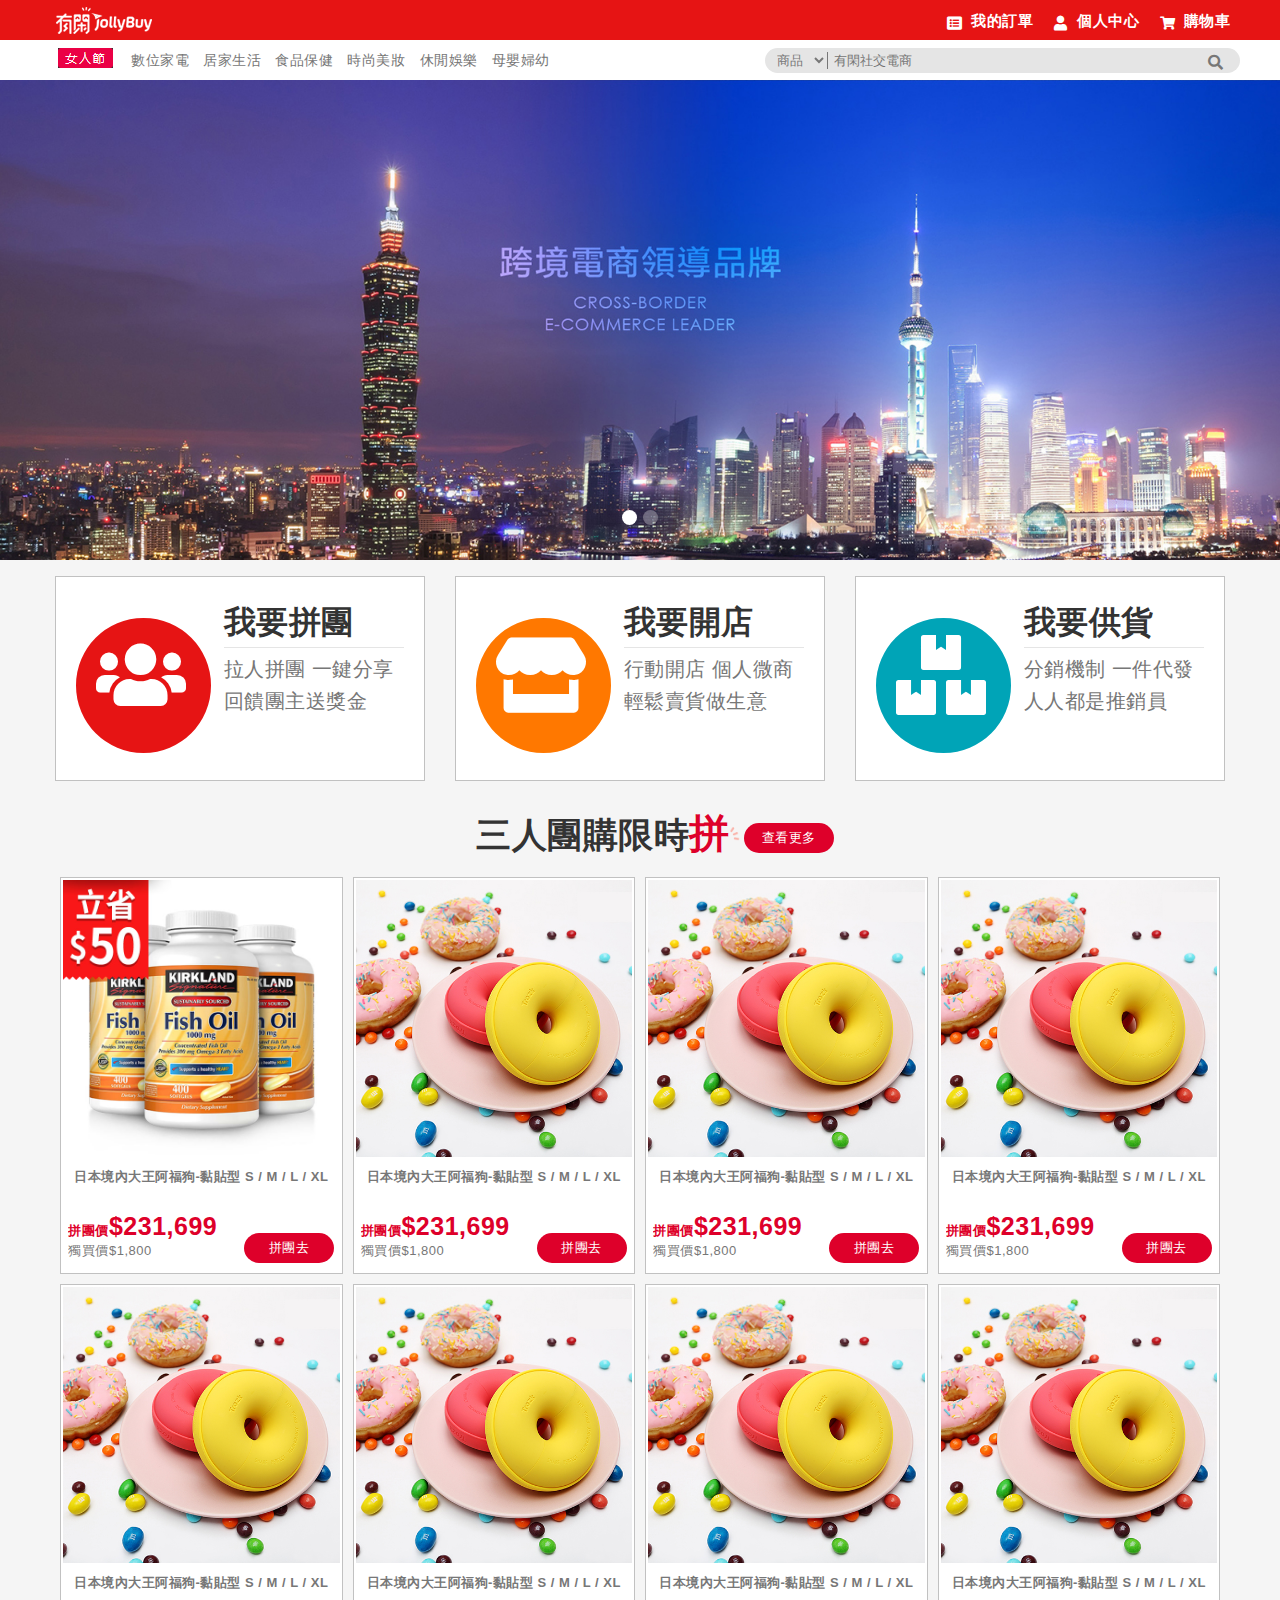
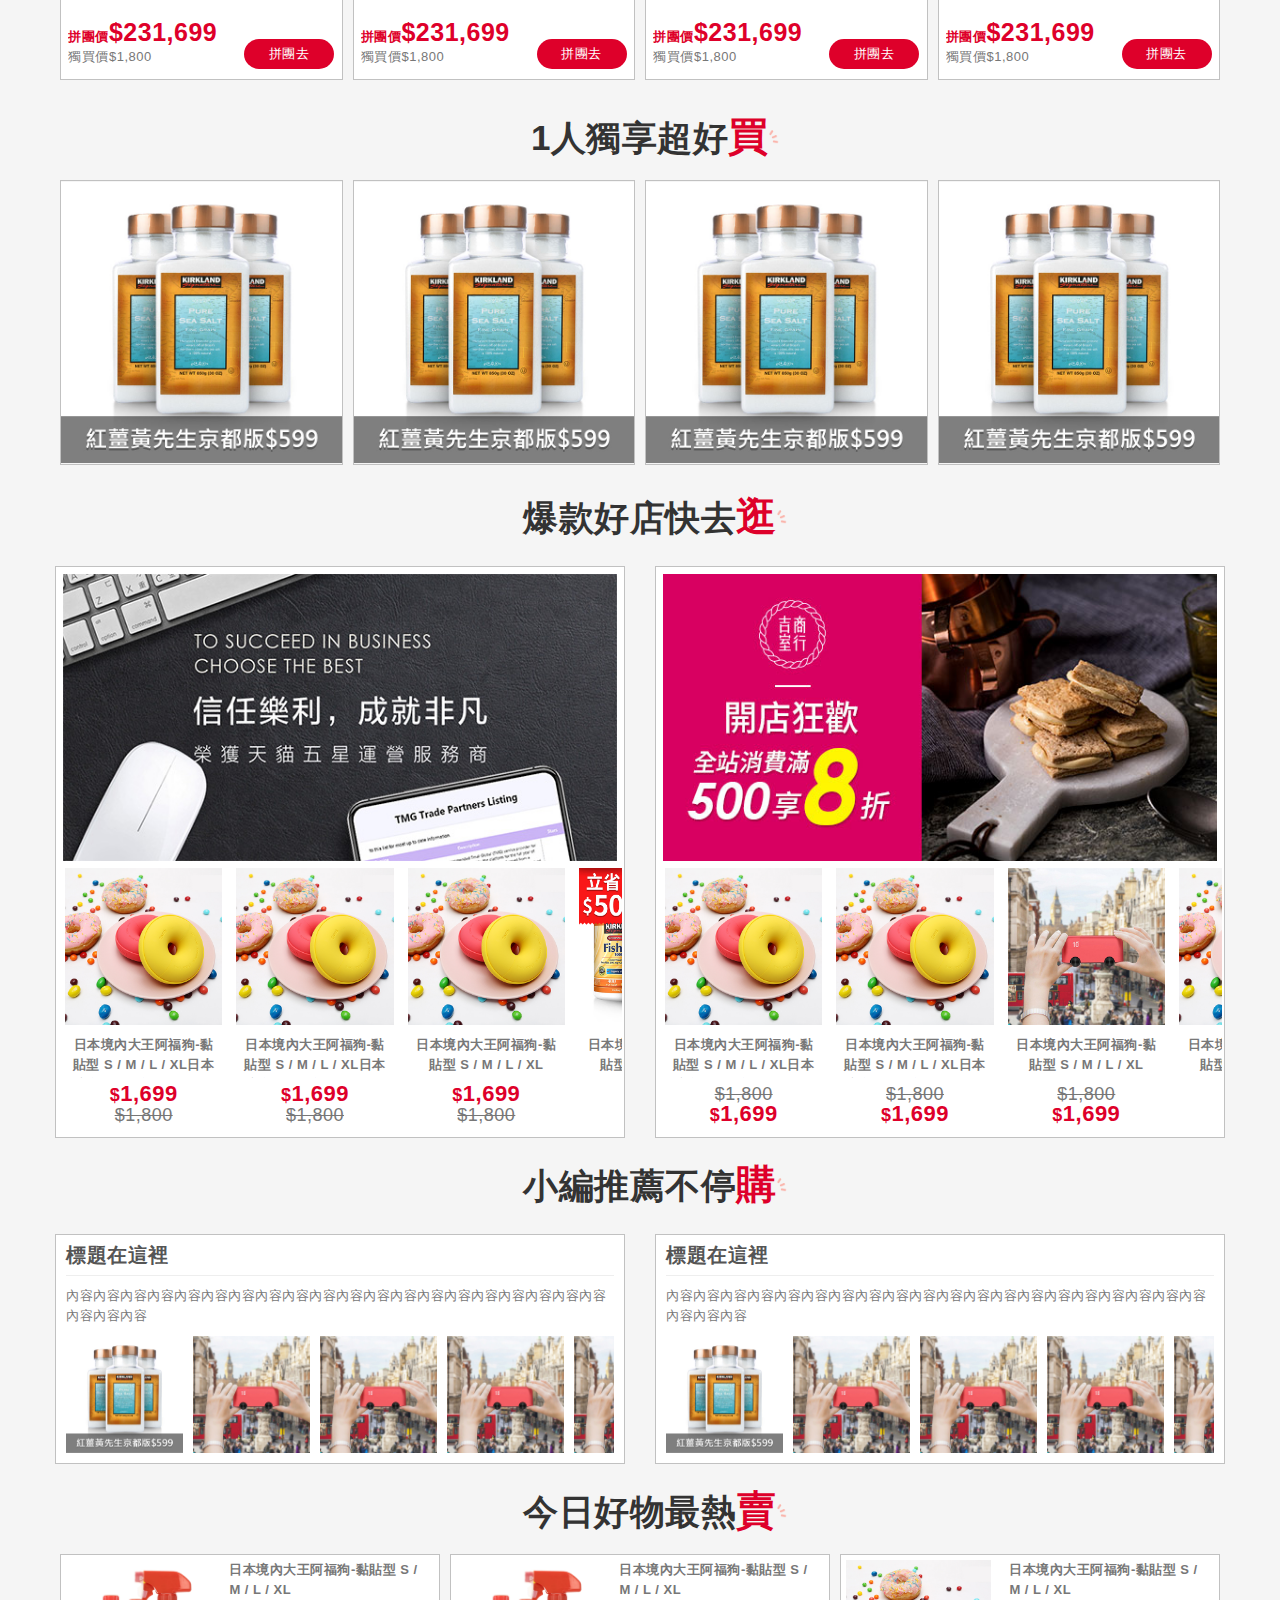
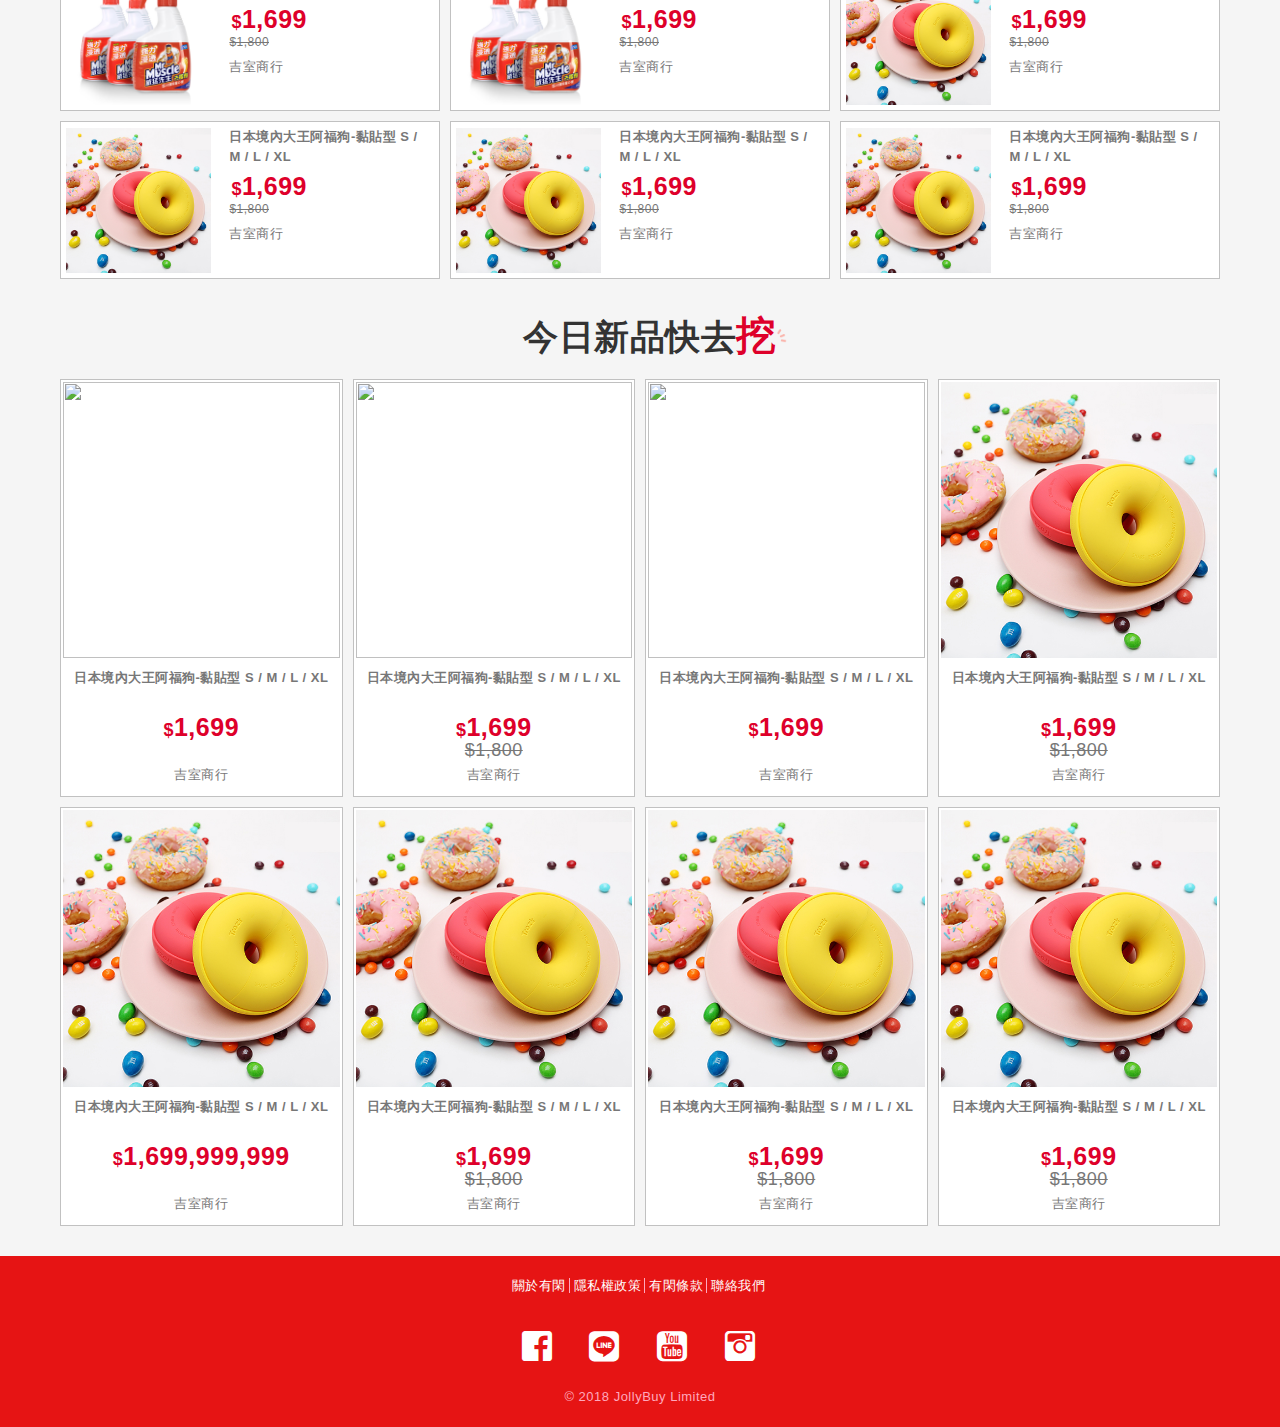
==== commit 57e719b4: "0723 backup" ====
--- a/index.html
+++ b/index.html
@@ -711,14 +711,14 @@
                 <div class="cont">
                   <div class="photo">
                     <a href="https://herbuy.jollybuy.com/Goods/Detail/20171222155633248">
-                      <img class="img-fluid" src="beango/images/pro02.jpg" alt="">
-                    </a>
-                  </div>
-                  <div class="info">
-                    <div class="desc"><a href="https://herbuy.jollybuy.com/Goods/Detail/20171222155633248">日本境內大王阿福狗-黏貼型 S / M / L / XL</a></div>
-                    <div class="price-group">
-                      <div class="sale-price">$<span>1,699</span></div>
-                      <div class="fixed-price">$1,800</div>                      
+                      <img class="img-fluid" src="https://img.jollybuy.com/s180627102913497/goods/a69250c7b36f47d9b8b6f7621ca1d401_Q50.jpg" alt="">
+                    </a>
+                  </div>
+                  <div class="info">
+                    <div class="desc"><a href="https://herbuy.jollybuy.com/Goods/Detail/20171222155633248">日本境內大王阿福狗-黏貼型 S / M / L / XL</a></div>
+                    <div class="price-group">
+                      <div class="sale-price">$<span>1,699</span></div>
+                      <!-- <div class="fixed-price">$1,800</div>                       -->
                     </div>
                     <div class="shop"><a href="javascript:void(0);">吉室商行</a></div>
                   </div>
@@ -728,7 +728,7 @@
                 <div class="cont">
                   <div class="photo">
                     <a href="https://herbuy.jollybuy.com/Goods/Detail/20171222155633248">
-                      <img class="img-fluid" src="beango/images/pro04-600x600.jpg" alt="">
+                      <img class="img-fluid" src="https://img.jollybuy.com/s180620185615556/goods/8d05ad5ccf2e43d2a7557fa27561975d_Q50.jpg" alt="">
                     </a>
                   </div>
                   <div class="info">
@@ -745,14 +745,14 @@
                 <div class="cont">
                   <div class="photo">
                     <a href="https://herbuy.jollybuy.com/Goods/Detail/20171222155633248">
-                      <img class="img-fluid" src="beango/images/pro03.jpg" alt="">
-                    </a>
-                  </div>
-                  <div class="info">
-                    <div class="desc"><a href="https://herbuy.jollybuy.com/Goods/Detail/20171222155633248">日本境內大王阿福狗-黏貼型 S / M / L / XL</a></div>
-                    <div class="price-group">
-                      <div class="sale-price">$<span>1,699</span></div>
-                      <div class="fixed-price">$1,800</div>
+                      <img class="img-fluid" src="https://img.jollybuy.com/s180613142703786/goods/6ee1d80fa609491b98527afd68642eec_Q50.jpg" alt="">
+                    </a>
+                  </div>
+                  <div class="info">
+                    <div class="desc"><a href="https://herbuy.jollybuy.com/Goods/Detail/20171222155633248">日本境內大王阿福狗-黏貼型 S / M / L / XL</a></div>
+                    <div class="price-group">
+                      <div class="sale-price">$<span>1,699</span></div>
+                      <!-- <div class="fixed-price">$1,800</div> -->
                     </div>
                     <div class="shop"><a href="javascript:void(0);">吉室商行</a></div>
                   </div>
@@ -785,8 +785,8 @@
                   <div class="info">
                     <div class="desc"><a href="https://herbuy.jollybuy.com/Goods/Detail/20171222155633248">日本境內大王阿福狗-黏貼型 S / M / L / XL</a></div>
                     <div class="price-group">
-                      <div class="sale-price">$<span>1,699</span></div>
-                      <div class="fixed-price">$1,800</div>
+                      <div class="sale-price">$<span>1,699,999,999</span></div>
+                      <!-- <div class="fixed-price">$1,800</div> -->
                     </div>
                     <div class="shop"><a href="javascript:void(0);">吉室商行</a></div>
                   </div>
--- a/beango/css/leisure.css
+++ b/beango/css/leisure.css
@@ -420,6 +420,17 @@
 .product-defult .price-group{
   font-size: 18px;
 }
+.pro-view .product-defult .price-group{
+  position: relative;
+  height: 43px;
+}
+.pro-view .product-defult .price-group .sale-price {
+  position: absolute;
+  left: 0;
+  right: 0;
+  bottom: 0;
+  margin: 0;
+}
 /*網格*/
 .grid .cont{
   text-align: center;
@@ -765,6 +776,13 @@
   }
   .index-banner ul li.item .cont .photo i.pos-icon{
     top: 27px;
+    font-size: 15vmin;
+  }
+  .index-banner ul li.item .cont .photo i.icon-circle-alt{
+    font-size: 22vmin;
+  }
+  .index-banner ul li.item .cont .info .title{
+    font-size: 4.5vmin;
   }
 }
 /*promo*/
@@ -807,7 +825,15 @@
 .promo-section .desc{
   display: inline-block;
   width: 100%;
+  height: 43px;
   white-space: normal;
+  overflow: hidden;
+}
+.promo-section .desc a{
+  display: block;
+  width: 100%;
+  height: 43px;
+  overflow: hidden;
 }
 .promo-section .timer{
   width: 170px;
@@ -850,6 +876,7 @@
 }
 .promo-section .grid .sale-price{
   margin-left: 0;
+  overflow: hidden;
 }
 .promo-section .grid .sale-price span{
   font-size: 25px;
@@ -1205,6 +1232,18 @@
 }
 .promo-discover .item{
   margin-bottom: 10px;
+}
+.promo-discover .item .cont .info .price-group{
+  position: relative;
+  display: block;
+  width: 100%;
+  height: 43px;
+}
+.promo-discover .item .cont .info .price-group .fixed-price{
+  position: absolute;
+  bottom: 0;
+  left: 0;
+  right: 0;
 }
 @media (min-width: 992px) {
   .promo-discover .item{
@@ -1438,7 +1477,7 @@
   font-size: 60px;
   color: #FFF;
 }
-.main-container .three-item .cont .pic .icon-circle{
+.main-container .three-item .cont .pic .circle{
   position: relative;
   display: inline-block;
   width: 90px;
@@ -1486,6 +1525,8 @@
   bottom: 0;
   color: #FFF;
 }
+.about-header{ padding:0 10px; height: 40px; background-color: #e61414;}
+.about-footer{ margin-top:30px; padding:10px; background-color: #e61414; color: #FFF; text-align: center;}
 @media (max-height: 600px) {
   .main-container .three-item{
     top: -300px;
